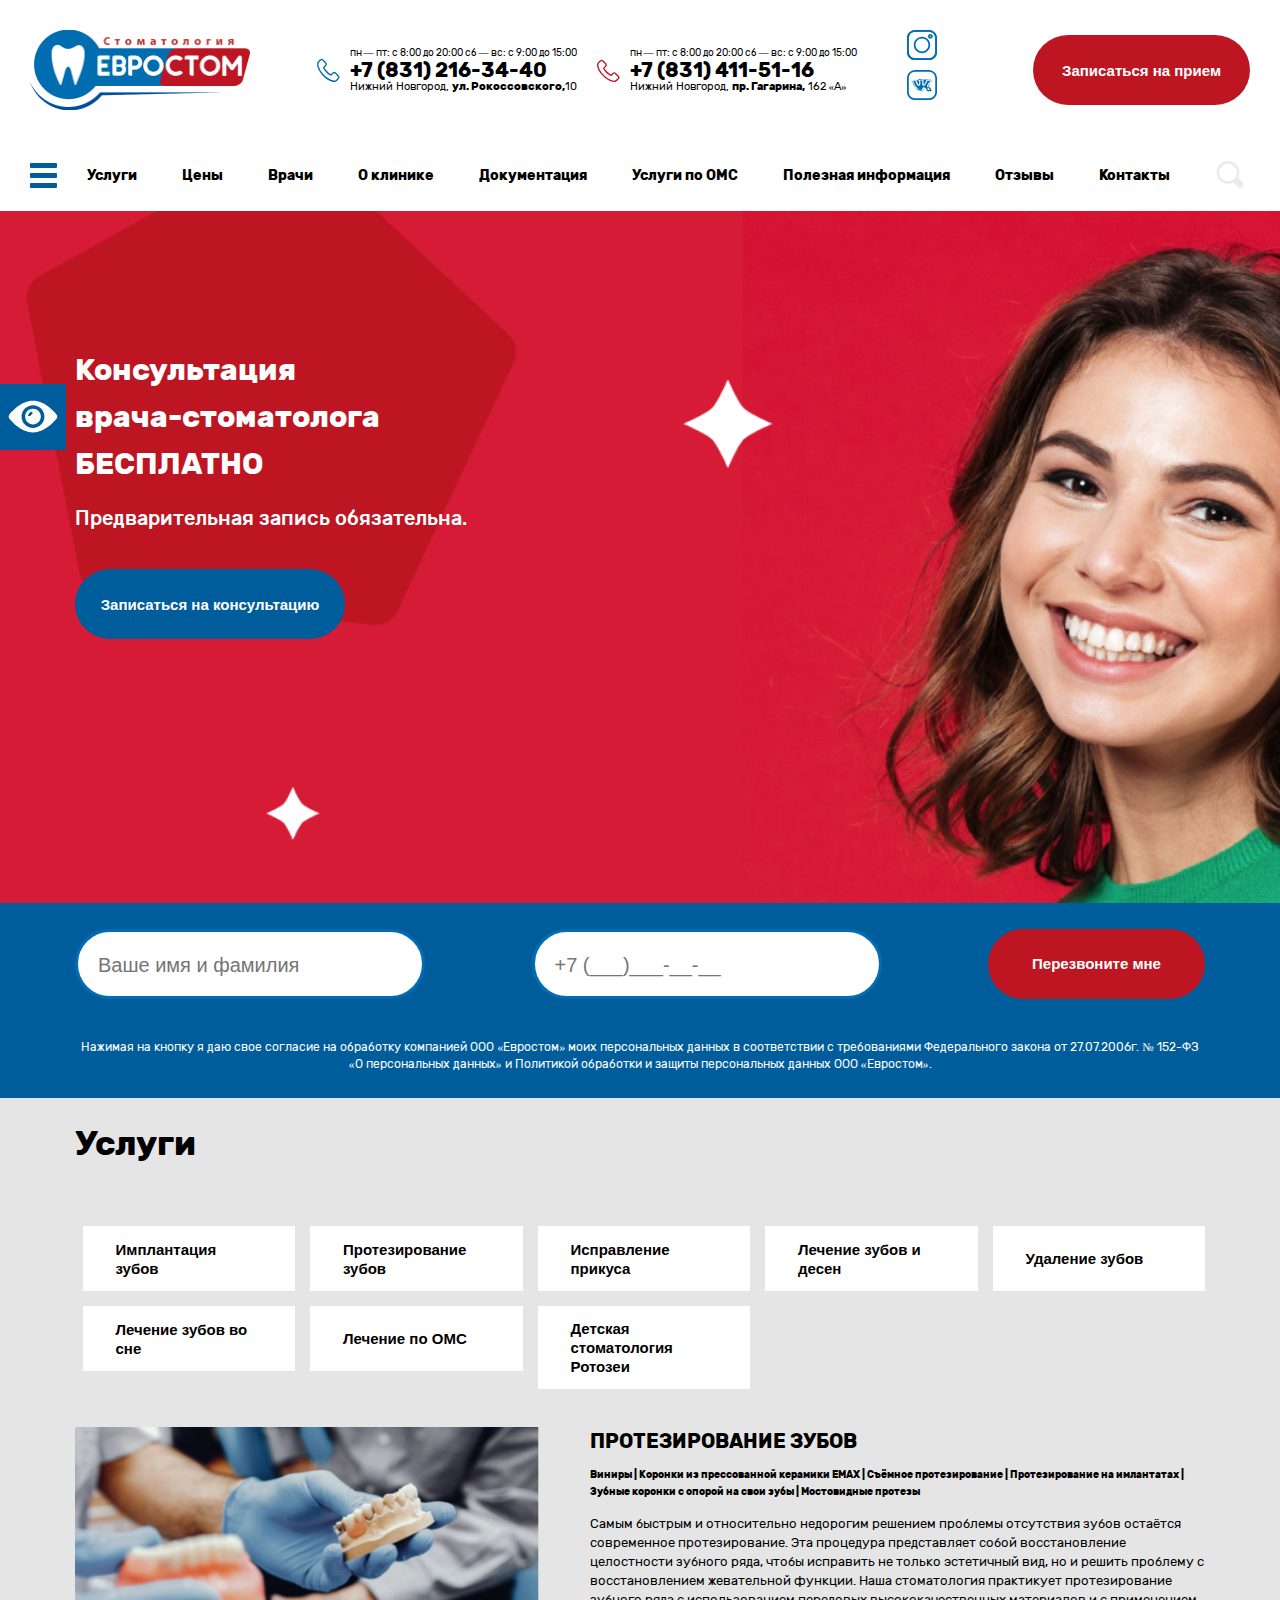
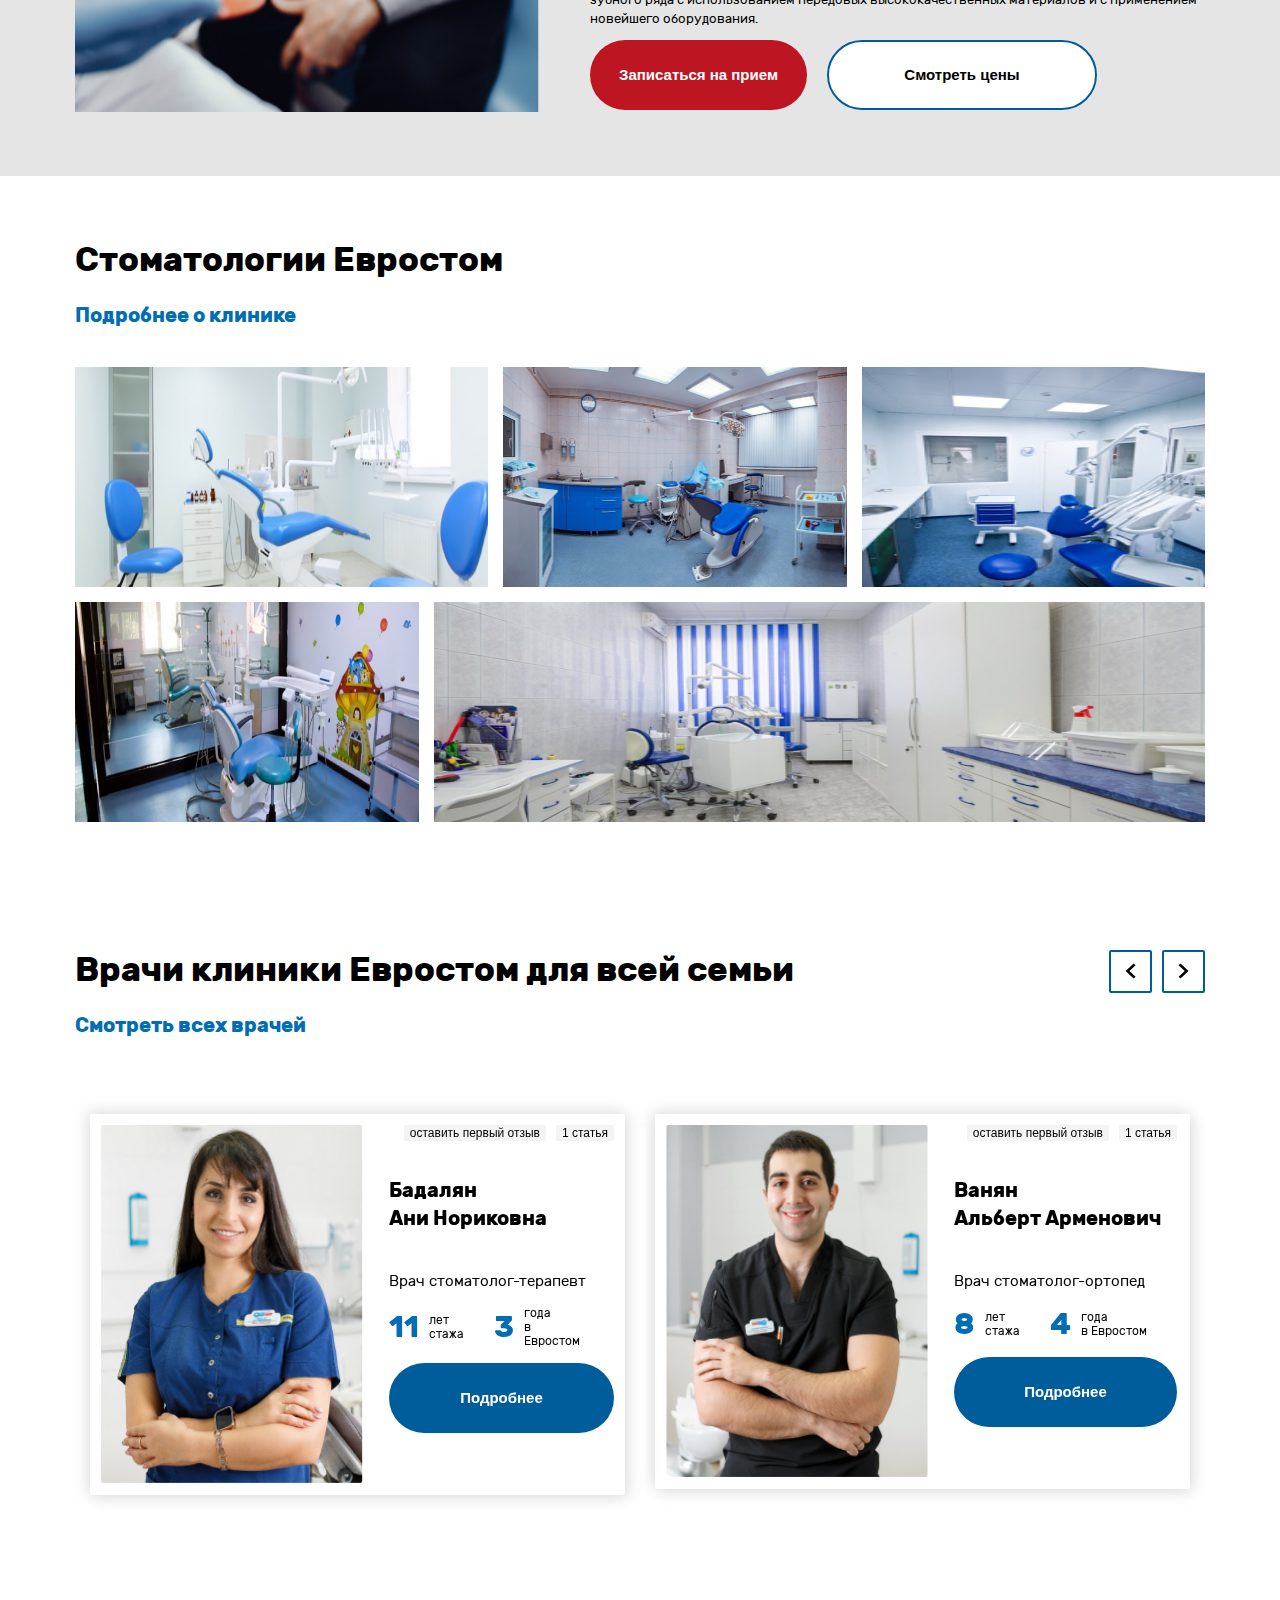
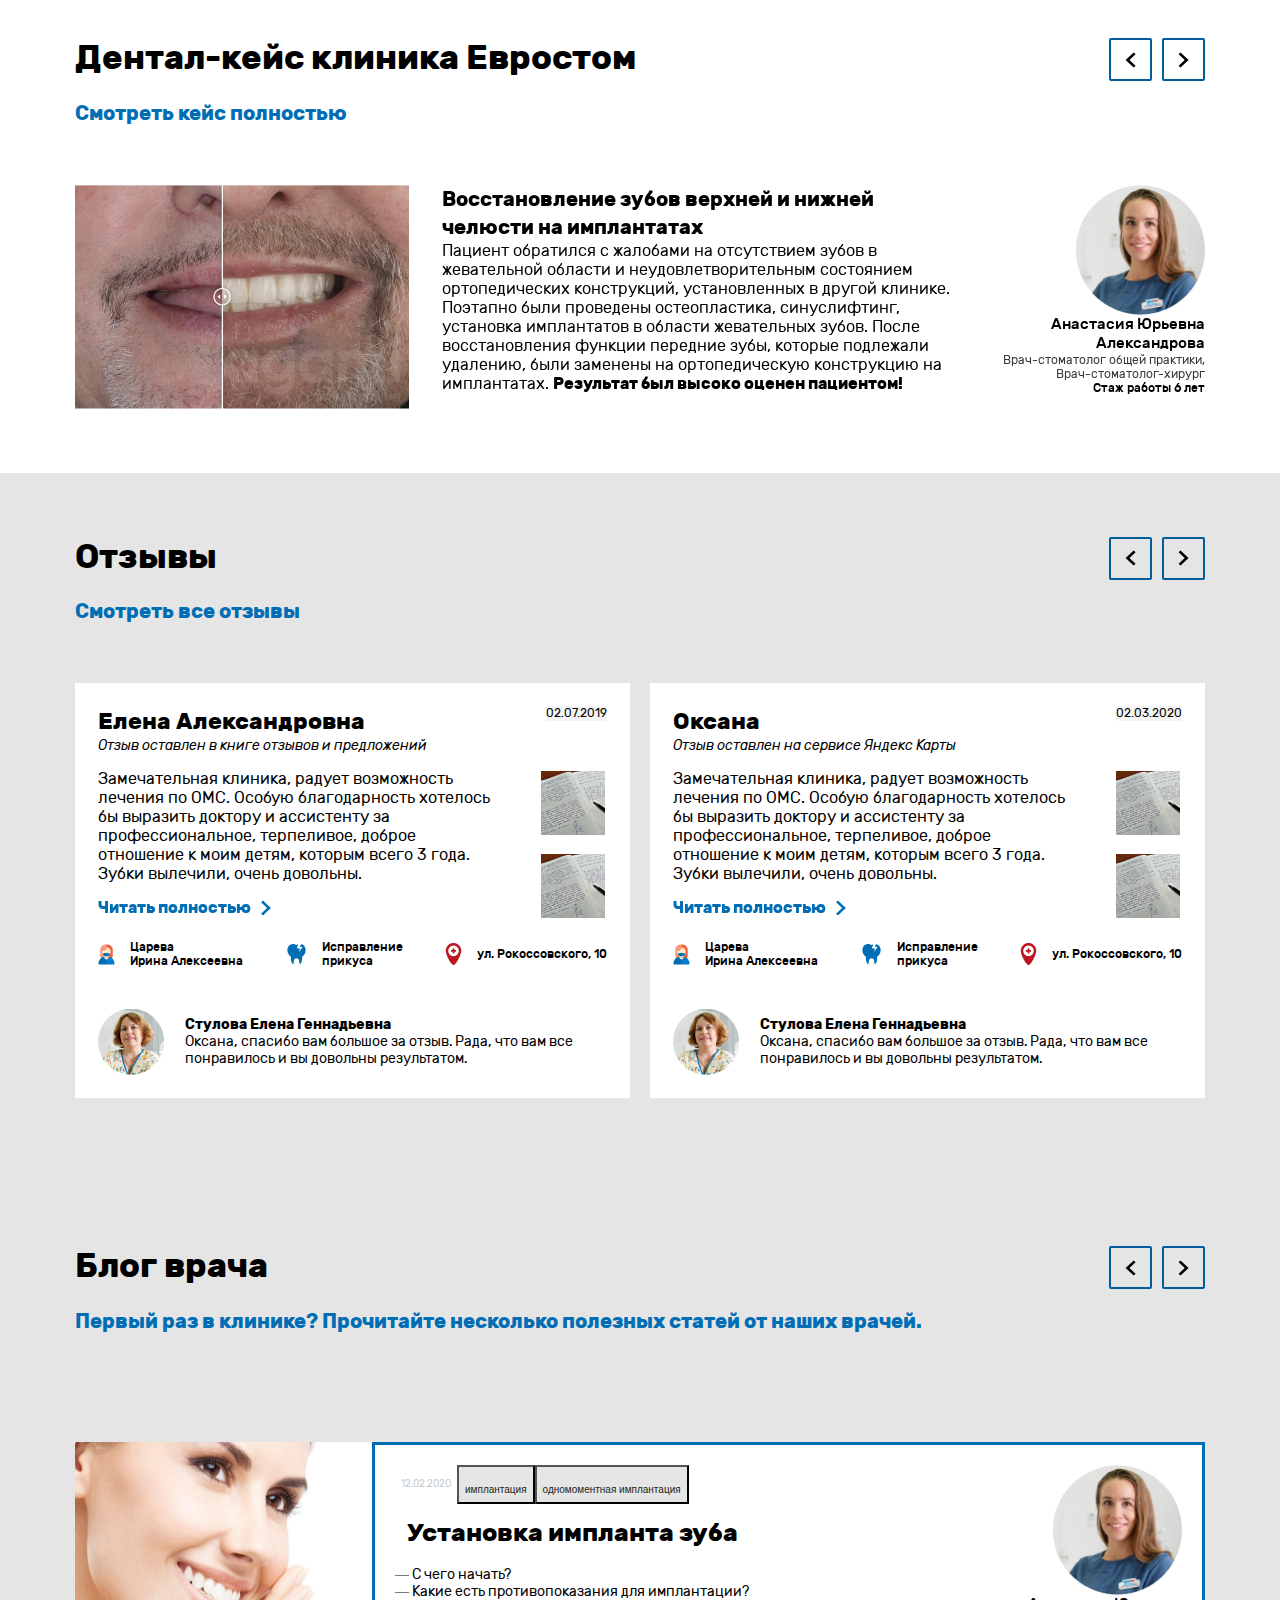
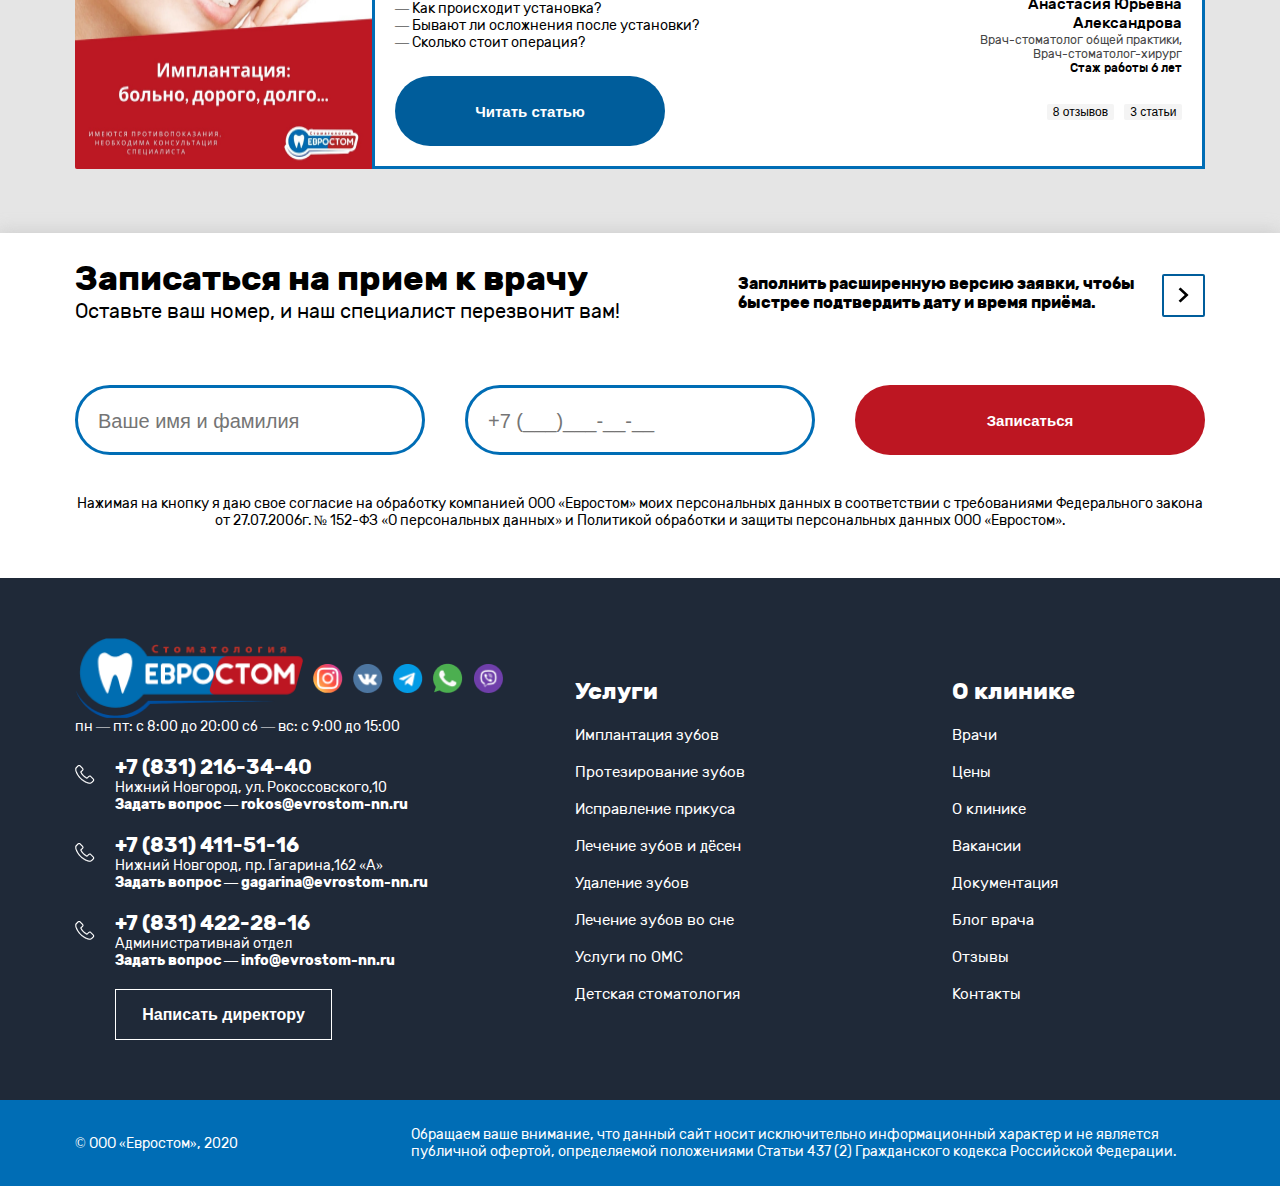
==== index.html @ 458defde "third commit" ====
<!DOCTYPE html>
<html lang="ru">

<head>
    <meta charset="UTF-8">
    <meta name="viewport" content="width=device-width, initial-scale=1.0">
    <link rel="stylesheet" href="./normalize.css">
    <link rel="stylesheet" href="./swiper.min.css">
    <link rel="stylesheet" href="./fonts/rubik.css">
    <link rel="stylesheet" href="./style.css">
    <title>Главная</title>
</head>

<body>
    <header>




        <div class="container container_big">

            <div>
                <div class="menu">
                    <div class="burger-menu">
                        <div class="burger-menu_item"></div>
                        <div class="burger-menu_item"></div>
                        <div class="burger-menu_item"></div>
                    </div>
                    <div class="menu-links">
                        <a href="./services.html">Услуги</a>
                        <a href="./price.html">Цены</a>
                        <a href="./doctors.html">Врачи</a>
                        <a href="./about.html">О клинике</a>
                        <a href="./documentation.html">Документация</a>
                        <a href="">Услуги по ОМС</a>
                        <a href="./advisable.html">Полезная информация</a>
                        <a href="./review.html">Отзывы</a>
                        <a href="./contact.html">Контакты</a>
                    </div>
                    <button class="menu-search">
                        <svg xmlns="http://www.w3.org/2000/svg" width="28" height="27" viewBox="0 0 28 27" fill="none">
                            <path
                                d="M26.5406 21.2768L22.0967 16.8329C22.9047 15.217 23.4433 13.3317 23.4433 11.4464C23.4433 5.11721 18.3261 0 11.9969 0C5.66774 0 0.550537 5.11721 0.550537 11.4464C0.550537 17.7756 5.66774 22.8928 11.9969 22.8928C13.8822 22.8928 15.7675 22.3541 17.3835 21.5461L21.8273 25.99C23.174 27.3367 25.1939 27.3367 26.5406 25.99C27.7525 24.6434 27.7525 22.6234 26.5406 21.2768ZM11.9969 20.1995C7.14904 20.1995 3.2438 16.2943 3.2438 11.4464C3.2438 6.5985 7.14904 2.69327 11.9969 2.69327C16.8448 2.69327 20.75 6.5985 20.75 11.4464C20.75 16.2943 16.8448 20.1995 11.9969 20.1995Z"
                                fill="#EBEBEB" />
                        </svg>
                    </button>
                </div>

                <div class="burger-close"></div>

            </div>


            <div class="header">
                <div class="header-logo">
                    <a href="./index.html">
                        <img src="./img/logo.png" alt="">
                    </a>
                </div>
                <div class="header-contact">
                    <img src="./img/phone-icon.svg" alt="">
                    <div class="header-contact__wrap">
                        <p>пн — пт: с 8:00 до 20:00 сб — вс: с 9:00 до 15:00</p>
                        <a href="tel:+78312163440" class="header-contact__wrap_phone">+7 (831) 216-34-40</a>
                        <a href="" class="header-contact__wrap_link">Нижний Новгород, <strong>ул.
                                Рокоссовского,</strong>10</a>
                    </div>
                </div>
                <div class="header-contact">
                    <img src="./img/phone-icon-2.svg" alt="">
                    <div class="header-contact__wrap">
                        <p>пн — пт: с 8:00 до 20:00 сб — вс: с 9:00 до 15:00</p>
                        <a href="tel:+78314115116" class="header-contact__wrap_phone">+7 (831) 411-51-16</a>
                        <a href="" class="header-contact__wrap_link">Нижний Новгород, <strong>пр. Гагарина,</strong> 162
                            «А»</a>
                    </div>
                </div>
                <div class="header-icon">
                    <img src="./img/insta-icon.svg" alt="">
                    <img src="./img/vk-icon.svg" alt="">
                </div>
                <button class="header-button but-red">Записаться на прием</button>
            </div>

            <div class="mobile-alignment">
                <div class="mobile-phone"></div>
                <div class="mobile-close"></div>
            </div>

        </div>


    </header>

    <section class="burger-section">
        <div class="container container_big">
            <div class="menu">
                <div class="burger-menu">
                    <div class="burger-menu_item"></div>
                    <div class="burger-menu_item"></div>
                    <div class="burger-menu_item"></div>
                </div>
                <div class="menu-links">
                    <a href="./services.html">Услуги</a>
                    <a href="./price.html">Цены</a>
                    <a href="./doctors.html">Врачи</a>
                    <a href="./about.html">О клинике</a>
                    <a href="./documentation.html">Документация</a>
                    <a href="">Услуги по ОМС</a>
                    <a href="./advisable.html">Полезная информация</a>
                    <a href="./review.html">Отзывы</a>
                    <a href="./contact.html">Контакты</a>
                </div>
                <button class="menu-search">
                    <svg xmlns="http://www.w3.org/2000/svg" width="28" height="27" viewBox="0 0 28 27" fill="none">
                        <path
                            d="M26.5406 21.2768L22.0967 16.8329C22.9047 15.217 23.4433 13.3317 23.4433 11.4464C23.4433 5.11721 18.3261 0 11.9969 0C5.66774 0 0.550537 5.11721 0.550537 11.4464C0.550537 17.7756 5.66774 22.8928 11.9969 22.8928C13.8822 22.8928 15.7675 22.3541 17.3835 21.5461L21.8273 25.99C23.174 27.3367 25.1939 27.3367 26.5406 25.99C27.7525 24.6434 27.7525 22.6234 26.5406 21.2768ZM11.9969 20.1995C7.14904 20.1995 3.2438 16.2943 3.2438 11.4464C3.2438 6.5985 7.14904 2.69327 11.9969 2.69327C16.8448 2.69327 20.75 6.5985 20.75 11.4464C20.75 16.2943 16.8448 20.1995 11.9969 20.1995Z"
                            fill="#EBEBEB" />
                    </svg>
                </button>
            </div>
        </div>
    </section>

    <div class="eye">
        <svg width="50" height="50" viewBox="0 0 50 50" fill="none" xmlns="http://www.w3.org/2000/svg">
            <g clip-path="url(#clip0)">
                <path
                    d="M24.9999 16.7207C20.6492 16.7207 17.1143 20.2557 17.1143 24.6064C17.1143 28.9571 20.6492 32.4921 24.9999 32.4921C29.3507 32.4921 32.8856 28.9571 32.8856 24.6064C32.8856 20.2557 29.3507 16.7207 24.9999 16.7207ZM24.4017 22.2679C23.4228 22.2679 22.607 23.0836 22.607 24.0626H19.9966C20.051 21.6153 22.0088 19.6574 24.4017 19.6574V22.2679Z"
                    fill="white" />
                <path
                    d="M48.929 22.9753C46.2642 19.6579 36.7469 8.83545 25 8.83545C13.2531 8.83545 3.73585 19.6579 1.07103 22.9753C0.309656 23.8998 0.309656 25.2594 1.07103 26.2383C3.73585 29.5558 13.2531 40.3782 25 40.3782C36.7469 40.3782 46.2642 29.5558 48.929 26.2383C49.6903 25.3138 49.6903 23.9542 48.929 22.9753ZM25 36.0275C18.6915 36.0275 13.5794 30.9154 13.5794 24.6068C13.5794 18.2983 18.6915 13.1862 25 13.1862C31.3085 13.1862 36.4206 18.2983 36.4206 24.6068C36.4206 30.9154 31.3085 36.0275 25 36.0275Z"
                    fill="white" />
            </g>
            <defs>
                <clipPath id="clip0">
                    <rect width="49" height="49" fill="white" transform="translate(0.5 0.106445)" />
                </clipPath>
            </defs>
        </svg>
    </div>
    <section class="banner">
        <div class="container">
            <div class="banner-wrap">
                <div class="banner-text">
                    <h1>Консультация <br>врача-стоматолога <br>БЕСПЛАТНО</h1>
                    <h2>Предварительная запись обязательна.</h2>
                    <button class="but-blue">Записаться на консультацию</button>
                </div>
            </div>
        </div>
    </section>

    <section class="banner-form">
        <div class="container">
            <div class="banner-form__wrap">
                <form class="form">
                    <input type="text" placeholder="Ваше имя и фамилия">
                    <input type="text" placeholder="+7 (___)___-__-__">
                    <button class="but-red">Перезвоните мне</button>
                </form>
                <a href="">Нажимая на кнопку я даю свое согласие на обработку компанией ООО
                    «Евростом» моих персональных данных в соответствии с
                    требованиями Федерального закона от 27.07.2006г. № 152-ФЗ «О персональных данных» и Политикой
                    обработки и защиты
                    персональных данных ООО «Евростом».</a>
            </div>
        </div>
    </section>

    <section class="services">
        <div class="container">
            <div class="title title-center">
                <h2>Услуги</h2>
            </div>
            <div class="services-wrap">
                <button class="services-wrap__button"><a href="./implant.html"> Имплантация зубов</a></button>
                <button class="services-wrap__button"><a href=""> Протезирование зубов</a></button>
                <div class="mobile-prosthesis">
                    <div class="title">Протезирование зубов</div>
                    <p>Виниры | Коронки из прессованной керамики EMAX | Съёмное протезирование | Протезирование на
                        имлантатах | Зубные коронки
                        с опорой на свои зубы | Мостовидные протезы</p>
                    <span>Самым быстрым и относительно недорогим решением проблемы отсутствия зубов остаётся современное
                        протезирование. Эта
                        процедура представляет собой восстановление целостности зубного ряда, чтобы исправить не только
                        эстетичный вид, но и
                        решить проблему с восстановлением жевательной функции. Наша стоматология практикует
                        протезирование зубного ряда с
                        использованием передовых высококачественных материалов и с применением новейшего
                        оборудования.</span>
                    <div class="but-wrap">
                        <button class="but-red">Записаться на прием</button>
                        <button class="but-trans">Смотреть цены</button>
                    </div>
                </div>
                <button class="services-wrap__button"><a href=""> Исправление прикуса</a></button>
                <button class="services-wrap__button"><a href=""> Лечение зубов и десен</a></button>
                <button class="services-wrap__button"><a href=""> Удаление зубов</a></button>
                <button class="services-wrap__button"><a href=""> Лечение зубов во сне</a></button>
                <button class="services-wrap__button"><a href=""> Лечение по ОМС</a></button>
                <button class="services-wrap__button"><a href=""> Детская стоматология Ротозеи</a></button>
            </div>
            <div class="services-item service-item_none">
                <img src="./img/ser-1.png" alt="">
                <div class="services-item__text">
                    <div class="title">Протезирование зубов</div>
                    <p>Виниры | Коронки из прессованной керамики EMAX | Съёмное протезирование | Протезирование на
                        имлантатах | Зубные коронки
                        с опорой на свои зубы | Мостовидные протезы</p>
                    <span>Самым быстрым и относительно недорогим решением проблемы отсутствия зубов остаётся современное
                        протезирование. Эта
                        процедура представляет собой восстановление целостности зубного ряда, чтобы исправить не только
                        эстетичный вид, но и
                        решить проблему с восстановлением жевательной функции. Наша стоматология практикует
                        протезирование зубного ряда с
                        использованием передовых высококачественных материалов и с применением новейшего
                        оборудования.</span>
                    <div class="but-wrap">
                        <button class="but-red">Записаться на прием</button>
                        <button class="but-trans">Смотреть цены</button>
                    </div>
                </div>
            </div>
        </div>
    </section>

    <section class="evrostom">
        <div class="container">
            <div class="title">
                <h2>Стоматологии Евростом</h2>
                <a href="">Подробнее о клинике</a>
            </div>
            <div class="evrostom-wrap">
                <div class="evrostom-row">
                    <div class="evrostom-item evrostom-item_big ">
                        <img src="./img/e-1.png" alt="">
                        <div class="evrostom-item__text">
                            Специалисты регулярно проходят курсы повышения квалификации и разбирают сложные случаи в
                            разделе Блог.
                        </div>
                        <div class="shadow"></div>
                    </div>
                    <div class="evrostom-item">
                        <img src="./img/e-2.png" alt="">
                        <div class="evrostom-item__text">
                            Индивидуальный подход к каждому пациенту. Оставьте заявку, мы вам перезвоним.
                        </div>
                        <div class="shadow"></div>
                    </div>
                    <div class="evrostom-item">
                        <img src="./img/e-3.png" alt="">
                        <div class="evrostom-item__text">
                            Принимаем как по ОМС, так и по ДМС
                        </div>
                        <div class="shadow"></div>
                    </div>
                </div>
                <div class="evrostom-row">
                    <div class="evrostom-item">
                        <img src="./img/e-4.png" alt="">
                        <div class="evrostom-item__text">
                            Полный спектр стоматологических услуг.
                        </div>
                        <div class="shadow"></div>
                    </div>
                    <div class="evrostom-item evrostom-item_big">
                        <img src="./img/e-5.png" alt="">
                        <div class="evrostom-item__text">
                            В клиниках используем только самое современное оборудование и одноразовые расходные
                            материалы. Материалы
                            заказываем в
                            Германии.
                        </div>
                        <div class="shadow"></div>
                    </div>
                </div>
            </div>
        </div>
    </section>

    <section class="doctors-slide">
        <div class="container">
            <div class="row">
                <div class="title">
                    <h2>Врачи клиники Евростом для всей семьи</h2>
                    <a href="">Смотреть всех врачей</a>
                    <div class="buttons">
                        <div class="slider-button doctors-button_prev">
                            <svg width="11" height="16" viewBox="0 0 11 16" fill="none"
                                xmlns="http://www.w3.org/2000/svg">
                                <path
                                    d="M10.5937 13.7088L4.41033 7.97754L10.5937 2.24631L8.68549 0.477539L0.59375 7.97754L8.68549 15.4775L10.5937 13.7088Z"
                                    fill="black" />
                            </svg>
                        </div>
                        <div class="slider-button doctors-button_next">
                            <svg width="11" height="16" viewBox="0 0 11 16" fill="none"
                                xmlns="http://www.w3.org/2000/svg">
                                <path
                                    d="M0.593749 2.24631L6.77717 7.97754L0.59375 13.7088L2.50201 15.4775L10.5937 7.97754L2.50201 0.477539L0.593749 2.24631Z"
                                    fill="black" />
                            </svg>
                        </div>
                    </div>
                </div>
            </div>
            <div class="swiper-container doctors-container">
                <div class="swiper-wrapper doctors-wrap">
                    <div class="swiper-slide doctors-item">
                        <img src="./img/d-1.png" alt="">
                        <div class="doctors-item__text">
                            <div class="title"> Бадалян <br> Ани Нориковна </div>
                            <p>Врач стоматолог-терапевт</p>
                            <div class="row">
                                <div class="year">
                                    <div class="num">11</div>
                                    <div class="text">лет<br> стажа</div>
                                </div>
                                <div class="year">
                                    <div class="num">3</div>
                                    <div class="text">года <br>в Евростом</div>
                                </div>
                            </div>
                            <button class="but-blue">Подробнее</button>
                            <div class="button-row">
                                <button class="rev">оставить первый отзыв</button>
                                <button class="art">1 статья</button>
                            </div>
                        </div>
                    </div>
                    <div class="swiper-slide doctors-item second-doctor">
                        <img src="./img/d-2.png" alt="">
                        <div class="doctors-item__text">
                            <div class="title"> Ванян <br>Альберт Арменович </div>
                            <p>Врач стоматолог-ортопед</p>
                            <div class="row">
                                <div class="year">
                                    <div class="num">8</div>
                                    <div class="text">лет<br> стажа</div>
                                </div>
                                <div class="year">
                                    <div class="num">4</div>
                                    <div class="text">года <br>в Евростом</div>
                                </div>
                            </div>
                            <button class="but-blue">Подробнее</button>
                            <div class="button-row">
                                <button class="rev">оставить первый отзыв</button>
                                <button class="art">1 статья</button>
                            </div>
                        </div>
                    </div>
                </div>
            </div>
        </div>
    </section>

    <section class="case">
        <div class="container">
            <div class="row">
                <div class="title">
                    <h2>Дентал-кейс клиника Евростом</h2>
                    <a href="">Смотреть кейс полностью</a>
                    <div class="buttons">
                        <div class="slider-button case-button_prev">
                            <svg width="11" height="16" viewBox="0 0 11 16" fill="none"
                                xmlns="http://www.w3.org/2000/svg">
                                <path
                                    d="M10.5937 13.7088L4.41033 7.97754L10.5937 2.24631L8.68549 0.477539L0.59375 7.97754L8.68549 15.4775L10.5937 13.7088Z"
                                    fill="black" />
                            </svg>
                        </div>
                        <div class="slider-button case-button_next">
                            <svg width="11" height="16" viewBox="0 0 11 16" fill="none"
                                xmlns="http://www.w3.org/2000/svg">
                                <path
                                    d="M0.593749 2.24631L6.77717 7.97754L0.59375 13.7088L2.50201 15.4775L10.5937 7.97754L2.50201 0.477539L0.593749 2.24631Z"
                                    fill="black" />
                            </svg>
                        </div>
                    </div>
                </div>
            </div>
            <div class="swiper-container case-container">
                <div class="swiper-wrapper case-wrap">
                    <div class="case-item swiper-slide">
                        <div class="case-item_img">
                            <img src="./img/c-1.png" alt="">
                        </div>
                        <div class="case-item_text">
                            <p>Восстановление зубов верхней и нижней челюсти на имплантатах</p>
                            <span>Пациент обратился с жалобами на отсутствием зубов в жевательной области и
                                неудовлетворительным состоянием ортопедических
                                конструкций, установленных в другой клинике. Поэтапно были проведены остеопластика,
                                синуслифтинг, установка имплантатов
                                в области жевательных зубов. После восстановления функции передние зубы, которые
                                подлежали удалению, были заменены на
                                ортопедическую конструкцию на имплантатах. <strong>Результат был высоко оценен
                                    пациентом!</strong></span>
                        </div>
                        <div class="case-item_bio">
                            <img src="./img/1-1.png" alt="">
                            <p>Анастасия Юрьевна <br>Александрова</p>
                            <span>Врач-стоматолог общей практики,<br> Врач-стоматолог-хирург</span>
                            <div class="year">Стаж работы 6 лет</div>
                        </div>
                    </div>
                    <div class="case-item swiper-slide">
                        <div class="case-item_img">
                            <img src="./img/c-1.png" alt="">
                        </div>
                        <div class="case-item_text">
                            <p>Восстановление зубов верхней и нижней челюсти на имплантатах</p>
                            <span>Пациент обратился с жалобами на отсутствием зубов в жевательной области и
                                неудовлетворительным состоянием ортопедических
                                конструкций, установленных в другой клинике. Поэтапно были проведены остеопластика,
                                синуслифтинг, установка имплантатов
                                в области жевательных зубов. После восстановления функции передние зубы, которые
                                подлежали удалению, были заменены на
                                ортопедическую конструкцию на имплантатах. <strong>Результат был высоко оценен
                                    пациентом!</strong></span>
                        </div>
                        <div class="case-item_bio">
                            <img src="./img/1-1.png" alt="">
                            <p>Анастасия Юрьевна <br>Александрова</p>
                            <span>Врач-стоматолог общей практики,<br> Врач-стоматолог-хирург</span>
                            <div class="year">Стаж работы 6 лет</div>
                        </div>
                    </div>
                </div>
            </div>
        </div>
    </section>

    <section class="review">
        <div class="container">
            <div class="title">
                <h2>Отзывы</h2>
                <a href="">Смотреть все отзывы</a>
                <div class="buttons">
                    <div class="slider-button review-button_prev">
                        <svg width="11" height="16" viewBox="0 0 11 16" fill="none" xmlns="http://www.w3.org/2000/svg">
                            <path
                                d="M10.5937 13.7088L4.41033 7.97754L10.5937 2.24631L8.68549 0.477539L0.59375 7.97754L8.68549 15.4775L10.5937 13.7088Z"
                                fill="black" />
                        </svg>
                    </div>
                    <div class="slider-button review-button_next">
                        <svg width="11" height="16" viewBox="0 0 11 16" fill="none" xmlns="http://www.w3.org/2000/svg">
                            <path
                                d="M0.593749 2.24631L6.77717 7.97754L0.59375 13.7088L2.50201 15.4775L10.5937 7.97754L2.50201 0.477539L0.593749 2.24631Z"
                                fill="black" />
                        </svg>
                    </div>
                </div>
            </div>
            <div class="swiper-container review-slider">
                <div class="swiper-wrapper review-wrap">
                    <div class="review-item swiper-slide">
                        <div class="row">
                            <div class="review-item_title">
                                <div class="name">Елена Александровна</div>
                                <p>Отзыв оставлен в книге отзывов и предложений</p>
                            </div>
                            <div class="review-date">02.07.2019</div>
                        </div>
                        <div class="row">
                            <div class="text">
                                <p>Замечательная клиника, радует возможность лечения по ОМС. Особую благодарность
                                    хотелось бы выразить доктору и ассистенту
                                    за профессиональное, терпеливое, доброе отношение к моим детям, которым всего 3
                                    года. Зубки вылечили, очень довольны.</p>
                                <a href="">Читать полностью</a>
                            </div>
                            <div class="review-img">
                                <img src="./img/r-1.png" alt="">
                                <img src="./img/r-1.png" alt="">
                            </div>
                        </div>
                        <div class="row">
                            <div class="review-item__icon">
                                <img src="./img/girl.png" alt="">
                                <p>Царева <br>Ирина Алексеевна</p>
                            </div>
                            <div class="review-item__icon">
                                <img src="./img/tooth.png" alt="">
                                <p>Исправление <br>прикуса</p>
                            </div>
                            <div class="review-item__icon">
                                <img src="./img/place.png" alt="">
                                <p>ул. Рокоссовского, 10</p>
                            </div>
                        </div>
                        <div class="row">
                            <img src="./img/d-3.png" alt="">
                            <div class="review-item_bio">
                                <p>Стулова Елена Геннадьевна</p>
                                <span>Оксана, спасибо вам большое за отзыв. Рада, что вам все понравилось и вы довольны
                                    результатом.</span>
                            </div>
                        </div>
                    </div>
                    <div class="review-item swiper-slide">
                        <div class="row">
                            <div class="review-item_title">
                                <div class="name">Оксана</div>
                                <p>Отзыв оставлен на сервисе Яндекс Карты</p>
                            </div>
                            <div class="review-date">02.03.2020</div>
                        </div>
                        <div class="row">
                            <div class="text">
                                <p>Замечательная клиника, радует возможность лечения по ОМС. Особую благодарность
                                    хотелось бы выразить доктору и ассистенту
                                    за профессиональное, терпеливое, доброе отношение к моим детям, которым всего 3
                                    года. Зубки вылечили, очень довольны.</p>
                                <a href="">Читать полностью</a>
                            </div>
                            <div class="review-img">
                                <img src="./img/r-1.png" alt="">
                                <img src="./img/r-1.png" alt="">
                            </div>
                        </div>
                        <div class="row">
                            <div class="review-item__icon">
                                <img src="./img/girl.png" alt="">
                                <p>Царева <br>Ирина Алексеевна</p>
                            </div>
                            <div class="review-item__icon">
                                <img src="./img/tooth.png" alt="">
                                <p>Исправление <br>прикуса</p>
                            </div>
                            <div class="review-item__icon">
                                <img src="./img/place.png" alt="">
                                <p>ул. Рокоссовского, 10</p>
                            </div>
                        </div>
                        <div class="row">
                            <img src="./img/d-3.png" alt="">
                            <div class="review-item_bio">
                                <p>Стулова Елена Геннадьевна</p>
                                <span>Оксана, спасибо вам большое за отзыв. Рада, что вам все понравилось и вы довольны
                                    результатом.</span>
                            </div>
                        </div>
                    </div>
                </div>
            </div>
        </div>
    </section>

    <section class="blog">
        <div class="container">
            <div class="title">
                <h2>Блог врача</h2>
                <a href="">Первый раз в клинике? Прочитайте несколько полезных статей от наших врачей.</a>
                <div class="buttons">
                    <div class="slider-button blog-button_prev">
                        <svg width="11" height="16" viewBox="0 0 11 16" fill="none" xmlns="http://www.w3.org/2000/svg">
                            <path
                                d="M10.5937 13.7088L4.41033 7.97754L10.5937 2.24631L8.68549 0.477539L0.59375 7.97754L8.68549 15.4775L10.5937 13.7088Z"
                                fill="black" />
                        </svg>
                    </div>
                    <div class="slider-button blog-button_next">
                        <svg width="11" height="16" viewBox="0 0 11 16" fill="none" xmlns="http://www.w3.org/2000/svg">
                            <path
                                d="M0.593749 2.24631L6.77717 7.97754L0.59375 13.7088L2.50201 15.4775L10.5937 7.97754L2.50201 0.477539L0.593749 2.24631Z"
                                fill="black" />
                        </svg>
                    </div>
                </div>
            </div>
            <div class="swiper-container blog-container">
                <div class="swiper-wrapper">
                    <div class="blog-wrap swiper-slide">
                        <img src="./img/b-1.png" alt="">
                        <div class="blog-item">
                            <div class="blog-item_wrap">
                                <div class="blog-item_buttons">
                                    <button class="date">12.02.2020</button>
                                    <button class="implant">имплантация</button>
                                    <button class="implant">одномоментная имплантация</button>
                                </div>
                                <div class="blog-item_title">Установка импланта зуба</div>
                                <div class="blog-item_p">
                                    <p>— С чего начать?</p>
                                    <p>— Какие есть противопоказания для имплантации?</p>
                                    <p>— Как происходит установка?</p>
                                    <p>— Бывают ли осложнения после установки?</p>
                                    <p>— Сколько стоит операция?</p>
                                </div>
                                <button class="but-blue">Читать статью</button>
                            </div>
                            <div class="blog-item_bio">
                                <img src="./img/1-1.png" alt="">
                                <p>Анастасия Юрьевна <br>Александрова</p>
                                <span>Врач-стоматолог общей практики,<br> Врач-стоматолог-хирург</span>
                                <div class="year">Стаж работы 6 лет</div>
                                <div class="button-row button-row_bottom">
                                    <button class="rev">8 отзывов</button>
                                    <button class="art">3 статьи</button>
                                </div>
                            </div>
                        </div>
                    </div>
                    <div class="blog-wrap swiper-slide">
                        <img src="./img/b-1.png" alt="">
                        <div class="blog-item">
                            <div class="blog-item_wrap">
                                <div class="blog-item_buttons">
                                    <button class="date">12.02.2020</button>
                                    <button class="implant">имплантация</button>
                                    <button class="implant">одномоментная имплантация</button>
                                </div>
                                <div class="blog-item_title">Установка импланта зуба</div>
                                <div class="blog-item_p">
                                    <p>— С чего начать?</p>
                                    <p>— Какие есть противопоказания для имплантации?</p>
                                    <p>— Как происходит установка?</p>
                                    <p>— Бывают ли осложнения после установки?</p>
                                    <p>— Сколько стоит операция?</p>
                                </div>
                                <button class="but-blue">Читать статью</button>
                            </div>
                            <div class="blog-item_bio">
                                <img src="./img/1-1.png" alt="">
                                <p>Анастасия Юрьевна <br>Александрова</p>
                                <span>Врач-стоматолог общей практики,<br> Врач-стоматолог-хирург</span>
                                <div class="year">Стаж работы 6 лет</div>
                                <div class="button-row  button-row_bottom">
                                    <button class="rev">8 отзывов</button>
                                    <button class="art">3 статьи</button>
                                </div>
                            </div>
                        </div>
                    </div>
                </div>
            </div>
        </div>
    </section>

    <section class="signup">
        <div class="container">
            <div class="row">
                <div class="title">
                    <h2>Записаться на прием к врачу</h2>
                    <a href="">Оставьте ваш номер, и наш специалист перезвонит вам!</a>
                    <div class="buttons">
                        <p class="signup-text">Заполнить расширенную версию заявки, чтобы быстрее подтвердить дату и
                            время приёма.</p>
                        <div class="slider-button slider-button_next">
                            <svg width="11" height="16" viewBox="0 0 11 16" fill="none"
                                xmlns="http://www.w3.org/2000/svg">
                                <path
                                    d="M0.593749 2.24631L6.77717 7.97754L0.59375 13.7088L2.50201 15.4775L10.5937 7.97754L2.50201 0.477539L0.593749 2.24631Z"
                                    fill="black" />
                            </svg>
                        </div>
                    </div>
                </div>
            </div>
            <div class="signup-form__wrap">
                <form class="form">
                    <input type="text" placeholder="Ваше имя и фамилия">
                    <input type="text" placeholder="+7 (___)___-__-__">
                    <button class="but-red">Записаться</button>
                </form>
                <a href="">Нажимая на кнопку я даю свое согласие на обработку компанией ООО «Евростом» моих персональных
                    данных в
                    соответствии с
                    требованиями Федерального закона от 27.07.2006г. № 152-ФЗ «О персональных данных» и Политикой
                    обработки и защиты
                    персональных данных ООО «Евростом».</a>
            </div>
        </div>
    </section>

    <footer class="footer">
        <div class="container">
            <div class="row">
                <div class="footer-wrap">
                    <div class="footer-item">
                        <div class="row row-invert">
                            <div class="footer-item_logomobile"><img src="./img/logo-2.png" alt=""
                                    class="footer-item_logo"></div>
                            <div class="footer-item_icons">
                                <a href=""><img src="./img/insta-2.png" alt=""></a>
                                <a href=""><img src="./img/vk-2.png" alt=""></a>
                                <a href=""><img src="./img/telegram-2.png" alt=""></a>
                                <a href=""><img src="./img/whatsup-2.png" alt=""></a>
                                <a href=""><img src="./img/viber-3.png" alt=""></a>
                            </div>
                        </div>
                        <div class="footer-item_time"> пн — пт: с 8:00 до 20:00 сб — вс: с 9:00 до 15:00 </div>
                        <div class="footer-contact">
                            <img src="./img/phone-white.png" alt="">
                            <div class="footer-contact__wrap">
                                <a href="tel:+78312163440" class="footer-contact__wrap_phone">+7 (831) 216-34-40</a>
                                <a href="" class="footer-contact__wrap_link">Нижний Новгород, ул. Рокоссовского,10</a>
                                <a href="mail:rokos@evrostom-nn.ru" class="footer-contact__wrap_mail">Задать вопрос —
                                    rokos@evrostom-nn.ru</a>
                            </div>
                        </div>
                        <div class="footer-contact">
                            <img src="./img/phone-white.png" alt="">
                            <div class="footer-contact__wrap">
                                <a href="tel:+78314115116" class="footer-contact__wrap_phone">+7 (831) 411-51-16</a>
                                <a href="" class="footer-contact__wrap_link">Нижний Новгород, пр. Гагарина,162 «А»</a>
                                <a href="mail:gagarina@evrostom-nn.ru" class="footer-contact__wrap_mail">Задать вопрос —
                                    gagarina@evrostom-nn.ru</a>
                            </div>
                        </div>
                        <div class="footer-contact">
                            <img src="./img/phone-white.png" alt="">
                            <div class="footer-contact__wrap">
                                <a href="tel:+78314222816" class="footer-contact__wrap_phone">+7 (831) 422-28-16</a>
                                <a href="" class="footer-contact__wrap_link">Административнай отдел</a>
                                <a href="mail:info@evrostom-nn.ru" class="footer-contact__wrap_mail">Задать вопрос —
                                    info@evrostom-nn.ru</a>
                            </div>
                        </div>
                        <button class="footer-button">Написать директору</button>
                    </div>
                </div>
                <div class="footer-wrap">
                    <div class="footer-item_links">
                        <p>Услуги</p>
                        <a href="./implant.html">Имплантация зубов</a>
                        <a href="">Протезирование зубов</a>
                        <a href="">Исправление прикуса</a>
                        <a href="">Лечение зубов и дёсен</a>
                        <a href="">Удаление зубов</a>
                        <a href="">Лечение зубов во сне</a>
                        <a href="">Услуги по ОМС</a>
                        <a href="">Детская стоматология</a>
                    </div>
                    <div class="footer-item_links">
                        <p>О клинике</p>
                        <a href="">Врачи </a>
                        <a href="./price.html">Цены</a>
                        <a href="./about.html">О клинике</a>
                        <a href="./vacancies.html">Вакансии</a>
                        <a href="./documentation.html">Документация</a>
                        <a href="">Блог врача</a>
                        <a href="">Отзывы</a>
                        <a href="./contact.html">Контакты</a>
                    </div>
                </div>
            </div>
        </div>
    </footer>

    <section class="info">
        <div class="container">
            <div class="row">
                <div class="text">© OOO «Евростом», 2020</div>
                <p>Обращаем ваше внимание, что данный сайт носит исключительно информационный характер и не является
                    публичной офертой, определяемой положениями Статьи 437 (2) Гражданского кодекса Российской
                    Федерации.</p>
            </div>
        </div>
    </section>

    <div class="scroll-top">
        <svg width="16" height="11" viewBox="0 0 16 11" fill="none" xmlns="http://www.w3.org/2000/svg">
            <path
                d="M2.16586 10.7643L7.89709 4.58087L13.6283 10.7643L15.3971 8.85602L7.89709 0.764283L0.397095 8.85602L2.16586 10.7643Z"
                fill="black" />
        </svg>
    </div>


    <div class="modal-mobile modal-mobile_phone">
        <div class="modal-mobile_contact_info">
            <p>пн — пт: с 8:00 до 20:00 сб — вс: с 9:00 до 15:00</p>
            <a href="tel:+78314115116">+7 (831) 411-51-16</a><br>
            <a href="" class="header-contact__wrap_link">Нижний Новгород, <strong>пр. Гагарина</strong>, 162 «А»</a>
        </div>
        <div class="modal-mobile_contact_info">
            <p>пн — пт: с 8:00 до 20:00 сб — вс: с 9:00 до 15:00</p>
            <a href="tel:+78312163440">+7 (831) 216-34-40</a><br>
            <a href="" class="header-contact__wrap_link">Нижний Новгород, <strong>ул. Рокоссовского</strong>, 10</a>
        </div>
        <div class="modal-mobile_social_links">
            <ul>
                <li><a href=""><img src="./img/insta_mobile.png" alt=""></a></li>
                <li><a href=""><img src="./img/vk_mobile.png" alt=""></a></li>
                <li><a href=""><img src="./img/telegram_mobile.png" alt=""></a></li>
                <li><a href=""><img src="./img/whatsup_mobile.png" alt=""></a></li>
                <li><a href=""><img src="./img/viber_mobile.png" alt=""></a></li>
            </ul>
        </div>
        <div class="mobile-container_button">
            <button class="but-red">Записаться на прием</button>
        </div>
    </div>

    <div class="modal-menu modal-menu_burger">
        <ul>
            <li><a href="./services.html">Услуги</a></li>
            <li><a href="./price.html">Цены</a></li>
            <li><a href="./doctors.html">Врачи</a></li>
            <li><a href="./about.html">О клинике</a></li>
            <li><a href="./documentation.html">Документация</a></li>
            <li><a href="">Услуги по ОМС</a></li>
            <li><a href="./advisable.html">Полезная информация</a></li>
            <li><a href="">Отзывы</a></li>
            <li><a href="./contact.html">Контакты</a></li>
        </ul>

        <div class="button-contact_area">
            <button class="but-red">Записаться на прием</button>


            <div class="modal-menu_contact_info">
                <a href="tel:+78314115116">+7 (831) 411-51-16</a><br>
                <a href="" class="header-contact__wrap_link">Нижний Новгород, <strong>пр. Гагарина</strong>, 162 «А»</a>
            </div>
            <div class="modal-menu_contact_info">
                <a href="tel:+78312163440">+7 (831) 216-34-40</a><br>
                <a href="" class="header-contact__wrap_link">Нижний Новгород, <strong>ул. Рокоссовского</strong>, 10</a>
            </div>
        </div>
    </div>



    <script src="./swiper.min.js"></script>
    <script src='./script.js'></script>
    <script src='./script-popup.js'></script>
</body>

</html>
---- fonts/rubik.css ----
@font-face {
    font-family: 'Rubik';
    src: local('Rubik Light'), local('Rubik-Light'), url('../fonts/Rubiklight.woff2') format('woff2'), url('../fonts/Rubiklight.woff') format('woff'), url('../fonts/Rubiklight.ttf') format('truetype');
    font-weight: 300;
    font-style: normal;
}
@font-face {
    font-family: 'Rubik';
    src: local('Rubik Light Italic'), local('Rubik-LightItalic'), url('Rubiklightitalic.woff2') format('woff2'), url('Rubiklightitalic.woff') format('woff'), url('Rubiklightitalic.ttf') format('truetype');
    font-weight: 300;
    font-style: italic;
}
@font-face {
    font-family: 'Rubik';
    src: local('Rubik'), local('Rubik-Regular'), url('Rubik.woff2') format('woff2'), url('Rubik.woff') format('woff'), url('Rubik.ttf') format('truetype');
    font-weight: 400;
    font-style: normal;
}
@font-face {
    font-family: 'Rubik';
    src: local('Rubik Italic'), local('Rubik-Italic'), url('Rubikitalic.woff2') format('woff2'), url('Rubikitalic.woff') format('woff'), url('Rubikitalic.ttf') format('truetype');
    font-weight: 400;
    font-style: italic;
}
@font-face {
    font-family: 'Rubik';
    src: local('Rubik Medium'), local('Rubik-Medium'), url('Rubikmedium.woff2') format('woff2'), url('Rubikmedium.woff') format('woff'), url('Rubikmedium.ttf') format('truetype');
    font-weight: 500;
    font-style: normal;
}
@font-face {
    font-family: 'Rubik';
    src: local('Rubik Medium Italic'), local('Rubik-MediumItalic'), url('Rubikmediumitalic.woff2') format('woff2'), url('Rubikmediumitalic.woff') format('woff'), url('Rubikmediumitalic.ttf') format('truetype');
    font-weight: 500;
    font-style: italic;
}
@font-face {
    font-family: 'Rubik';
    src: local('Rubik Bold'), local('Rubik-Bold'), url('Rubikbold.woff2') format('woff2'), url('Rubikbold.woff') format('woff'), url('Rubikbold.ttf') format('truetype');
    font-weight: 700;
    font-style: normal;
}
@font-face {
    font-family: 'Rubik';
    src: local('Rubik Bold Italic'), local('Rubik-BoldItalic'), url('Rubikbolditalic.woff2') format('woff2'), url('Rubikbolditalic.woff') format('woff'), url('Rubikbolditalic.ttf') format('truetype');
    font-weight: 700;
    font-style: italic;
}
@font-face {
    font-family: 'Rubik';
    src: local('Rubik Black'), local('Rubik-Black'), url('Rubikblack.woff2') format('woff2'), url('Rubikblack.woff') format('woff'), url('Rubikblack.ttf') format('truetype');
    font-weight: 900;
    font-style: normal;
}
@font-face {
    font-family: 'Rubik';
    src: local('Rubik Black Italic'), local('Rubik-BlackItalic'), url('Rubikblackitalic.woff2') format('woff2'), url('Rubikblackitalic.woff') format('woff'), url('Rubikblackitalic.ttf') format('truetype');
    font-weight: 900;
    font-style: italic;
}
---- style.css ----
@charset "UTF-8";

@font-face {
  font-family: 'Rubik';
  src: local("Rubik Light"), local("Rubik-Light"), url("Rubiklight.woff2") format("woff2"), url("Rubiklight.woff") format("woff"), url("Rubiklight.ttf") format("truetype");
  font-weight: 300;
  font-style: normal;
}

strong {
  font-weight: bold;
}

body {
  font-size: 10px;
  font-family: 'Rubik';
}

@media (max-width: 1175px) {
  body {
    font-size: 8px;
  }

}

@media (max-width: 767px) {
  body {
    font-size: 6px;
  }
}

/* -= =- */

header .menu {
  display: none;
}

.mobile-map {
  display: none;
}

.implant-wrap .implant-wrap_text h2 {
  display: none;
}

.mobile-prosthesis {
  display: none;
}

.modal-mobile {
  display: none;
}

.mobile-close {
  display: none;
}

.history-grey .history-item .bio {
  display: none
}

.mobile-only-h2 {
  display: none;
}

.mobile-gallery {
  display: none;
}

.modal-menu {
  display: none;
}

.burger-close {
  display: none;
}

.mobile-short_cut {
  display: none;
}

/* -= =- */

.row {
  display: -webkit-box;
  display: -ms-flexbox;
  display: flex;
}

.container {
  max-width: 1160px;
  width: 100%;
  padding-left: 15px;
  padding-right: 15px;
  margin: 0 auto;
}

.container_big {
  max-width: 1440px;
  width: 100%;
  padding-left: 30px;
  padding-right: 30px;
  margin: 0 auto;
}

.container_small {
  max-width: 1060px;
  width: 100%;
  padding-left: 15px;
  padding-right: 15px;
  margin: 0 auto;
}

.header {
  display: -webkit-box;
  display: -ms-flexbox;
  display: flex;
  -webkit-box-align: center;
  -ms-flex-align: center;
  align-items: center;
  margin-top: 30px;
  margin-bottom: 30px;
}

.header-logo {
  margin-right: auto;
}

.header-logo img {
  max-width: 220px;
  width: 100%;
}

@media (max-width: 1024px) {
  .header-logo {
    max-width: 134px;
  }
}

.header-contact {
  display: -webkit-box;
  display: -ms-flexbox;
  display: flex;
  -webkit-box-align: center;
  -ms-flex-align: center;
  align-items: center;
  margin-right: 20px;
  position: relative;
}

.header-contact:last-child {
  margin-right: 0;
}

.header-contact img {
  margin-right: 10px;
}

@media (max-width: 1024px) {
  .header-contact img {
    position: absolute;
    width: 10px;
    top: 50%;
    left: 0;
    -webkit-transform: translateY(-50%);
    transform: translateY(-50%);
  }
}

.header-contact__wrap {
  display: -webkit-box;
  display: -ms-flexbox;
  display: flex;
  -webkit-box-orient: vertical;
  -webkit-box-direction: normal;
  -ms-flex-direction: column;
  flex-direction: column;
}

.header-contact__wrap p {
  font-family: 'Rubik';
  font-style: normal;
  font-weight: normal;
  font-size: 1em;
  line-height: 14px;
  color: #000000;
}

.header-contact__wrap_link {
  text-decoration: none;
  cursor: pointer;
  font-family: 'Rubik';
  font-style: normal;
  font-weight: normal;
  font-size: 1.1em;
  line-height: 14px;
  color: #000000;
}

.header-contact__wrap_link:hover {
  text-decoration: underline;
}

.header-contact__wrap_phone {
  font-family: Rubik;
  font-style: normal;
  font-weight: bold;
  font-size: 2em;
  text-decoration: none;
  color: #000000;
}

@media (max-width: 1024px) {
  .header-contact__wrap_phone {
    margin-left: 10px;
  }
}

.header-icon {
  display: -webkit-box;
  display: -ms-flexbox;
  display: flex;
  -webkit-box-orient: vertical;
  -webkit-box-direction: normal;
  -ms-flex-direction: column;
  flex-direction: column;
  -webkit-box-align: center;
  -ms-flex-align: center;
  align-items: center;
  margin-right: 30px;
  margin-left: 30px;
}

@media (max-width: 1024px) {
  .header-icon {
    display: none;
  }
}

.header-icon img {
  width: 30px;
  height: 30px;
  margin-bottom: 10px;
}

.header-button {
  margin-left: auto;
}

.header-button:hover {
  -webkit-box-shadow: -3px -3px 8px rgba(189, 22, 34, 0.3), 3px 3px 8px rgba(189, 22, 34, 0.3);
  box-shadow: -3px -3px 8px rgba(189, 22, 34, 0.3), 3px 3px 8px rgba(189, 22, 34, 0.3);
}

.menu {
  display: -webkit-box;
  display: -ms-flexbox;
  display: flex;
  -webkit-box-align: center;
  -ms-flex-align: center;
  align-items: center;
  padding-top: 20px;
  padding-bottom: 20px;
}

.menu-links {
  display: -webkit-box;
  display: -ms-flexbox;
  display: flex;
  -webkit-box-pack: justify;
  -ms-flex-pack: justify;
  justify-content: space-between;
  -webkit-box-align: center;
  -ms-flex-align: center;
  align-items: center;
  width: 100%;
}

.menu-links a {
  font-style: normal;
  font-weight: bold;
  font-size: 1.4em;
  line-height: 17px;
  color: #000000;
  text-decoration: none;
  position: relative;
}

@media (max-width: 1024px) {
  .menu-links a {
    font-size: 1.2em;
  }
}

.menu-links a::after {
  content: '';
  width: 0;
  position: absolute;
  height: 3px;
  background: #006DB5;
  border-radius: 1px;
  left: 50%;
  bottom: -3px;
  -webkit-transition: all .3s ease-in-out;
  transition: all .3s ease-in-out;
}

.menu-links a:hover:after,
.menu-links a:focus:after {
  width: 100%;
  left: 0;
}

.menu-links a:active {
  color: #BD1622;
}

.menu-search {
  background-color: transparent;
  border: none;
  margin-left: 40px;
  cursor: pointer;
}

.menu-search path {
  -webkit-transition: all .3s ease-in-out;
  transition: all .3s ease-in-out;
}

.menu-search:hover path {
  fill: #005D9B;
}

.menu .burger-menu {
  display: -webkit-box;
  display: -ms-flexbox;
  display: flex;
  -webkit-box-orient: vertical;
  -webkit-box-direction: normal;
  -ms-flex-direction: column;
  flex-direction: column;
  width: 30px;
  margin-right: 30px;
  cursor: pointer;
}



.menu .burger-menu_item {
  background-color: #005D9B;
  border-radius: 1px;
  height: 5px;
  margin-bottom: 5px;
}

.menu .burger-menu_item:last-child {
  margin-bottom: 0;
}

.eye {
  width: 66px;
  height: 66px;
  background-color: #005D9B;
  display: -webkit-box;
  display: -ms-flexbox;
  display: flex;
  -webkit-box-align: center;
  -ms-flex-align: center;
  align-items: center;
  -webkit-box-pack: center;
  -ms-flex-pack: center;
  justify-content: center;
  position: fixed;
  cursor: pointer;
  bottom: 50%;
}

.eye:hover {
  background-color: #ffffff;
}

.eye:hover path {
  fill: #005D9B;
}

.banner {
  background-image: url(./img/banner-girl-1.png);
  background-repeat: no-repeat;
  background-size: cover;
  padding-bottom: 10%;
}

.banner_2 {
  background-image: url(./img/about/banner_png.png);
  background-repeat: no-repeat;
  background-size: cover;
  padding-bottom: 10%;
}

.banner_3 {
  background-image: url(./img/banner_3.png);
  background-repeat: no-repeat;
  background-size: cover;
  padding-bottom: 10%;
  background-position-x: 60%;
}

.banner_4 {
  background-image: url(./img/rotoz/bg.png);
  background-repeat: no-repeat;
  background-size: cover;
  padding-bottom: 10%;
  position: relative;
}

.banner_4:after {
  position: absolute;
  content: '';
  right: 10%;
  top: 0;
  background-image: url(./img/rotoz/1-4.png);
  background-repeat: no-repeat;
  width: 179px;
  height: 200px;
}

.banner_4 .banner-wrap {
  position: relative;
}

.banner_4 .banner-wrap .banner-img {
  position: absolute;
  top: 20%;
  right: 0;
}

.banner_4 .banner-text {
  max-width: 623px;
  width: 100%;
  position: relative;
}

.banner_4 .banner-text:before {
  position: absolute;
  content: '';
  right: 20%;
  top: 100%;
  background-image: url(./img/rotoz/1-3.png);
  background-repeat: no-repeat;
  width: 179px;
  height: 179px;
}

.banner_4 .banner-text h1,
.banner_4 .banner-text h2 {
  color: #000000;
}

.banner_4 .banner-text h1 {
  position: relative;
}

.banner_4 .banner-text h1:before {
  position: absolute;
  content: '';
  background-image: url(./img/rotoz/logo.png);
  right: 30%;
  top: 50%;
  -webkit-transform: translate(50%, -50%);
  transform: translate(50%, -50%);
  background-repeat: no-repeat;
  width: 195px;
  height: 55px;
}

.banner_4 .but-red {
  background: #EE5A48;
}

.banner-wrap {
  min-height: 564px;
  display: -webkit-box;
  display: -ms-flexbox;
  display: flex;
  -webkit-box-orient: vertical;
  -webkit-box-direction: normal;
  -ms-flex-direction: column;
  flex-direction: column;
  -webkit-box-pack: center;
  -ms-flex-pack: center;
  justify-content: center;
}

.banner-text h1 {
  font-style: normal;
  font-weight: bold;
  font-size: 3em;
  line-height: 47px;
  color: #ffffff;
  margin-bottom: 20px;
}

.banner-text h2 {
  color: #ffffff;
  font-style: normal;
  font-weight: 500;
  font-size: 2em;
  line-height: 21px;
  margin-bottom: 40px;
}

.banner-text li {
  font-style: normal;
  font-weight: 500;
  font-size: 2em;
  line-height: 20px;
  color: #FFFFFF;
  margin-bottom: 20px;
}

.banner-text .but-red {
  max-width: 350px;
  width: 100%;
}

.banner-form {
  background-color: #005D9B;
  padding-top: 2%;
  padding-bottom: 2%;
}

.banner-form__wrap .form {
  display: -webkit-box;
  display: -ms-flexbox;
  display: flex;
  margin-bottom: 40px;
}

.banner-form__wrap .form input {
  border: 3px solid #006DB5;
  max-width: 350px;
  width: 100%;
  border-radius: 50px;
  margin-right: auto;
  padding-top: 10px;
  padding-left: 20px;
}

.banner-form__wrap .form input::-webkit-input-placeholder {
  font-style: normal;
  font-weight: normal;
  font-size: 2em;
  line-height: 24px;
}

.banner-form__wrap .form input:-ms-input-placeholder {
  font-style: normal;
  font-weight: normal;
  font-size: 2em;
  line-height: 24px;
}

.banner-form__wrap .form input::-ms-input-placeholder {
  font-style: normal;
  font-weight: normal;
  font-size: 2em;
  line-height: 24px;
}

.banner-form__wrap .form input::placeholder {
  font-style: normal;
  font-weight: normal;
  font-size: 2em;
  line-height: 24px;
}

.banner-form__wrap a {
  font-style: normal;
  font-weight: normal;
  font-size: 1.2em;
  line-height: 17px;
  display: block;
  text-align: center;
  text-decoration: none;
  color: #ffffff;
}

.but-blue {
  background-color: #005D9B;
  color: #ffffff;
  border-radius: 50px;
  max-width: 270px;
  width: 100%;
  min-height: 70px;
  height: 100%;
  border: none;
  font-style: normal;
  font-weight: bold;
  font-size: 1.5em;
  line-height: 19px;
  text-decoration: none;
  display: -webkit-box;
  display: -ms-flexbox;
  display: flex;
  -webkit-box-align: center;
  -ms-flex-align: center;
  align-items: center;
  -webkit-box-pack: center;
  -ms-flex-pack: center;
  justify-content: center;
}

.but-blue_rotoz {
  background: #00B9E3;
}

.but-blue:hover {
  -webkit-box-shadow: 0px 4px 4px rgba(255, 255, 255, 0.25);
  box-shadow: 0px 4px 4px rgba(255, 255, 255, 0.25);
}

.but-red {
  background-color: #BD1622;
  color: #ffffff;
  border-radius: 40px;
  max-width: 217px;
  width: 100%;
  min-height: 70px;
  height: 100%;
  border: none;
  font-style: normal;
  font-weight: bold;
  font-size: 1.5em;
  line-height: 19px;
}

@media (max-width: 1175px) {
  .but-red {
    max-width: 160px;
    width: 100%;
    min-height: 40px;
  }
}

.but-red_rotoz {
  background: #EE5A48;
}

.but-red:hover {
  -webkit-box-shadow: -3px -3px 8px rgba(189, 22, 34, 0.3), 3px 3px 8px rgba(189, 22, 34, 0.3);
  box-shadow: -3px -3px 8px rgba(189, 22, 34, 0.3), 3px 3px 8px rgba(189, 22, 34, 0.3);
}

.but-trans {
  background-color: #ffffff;
  color: #000000;
  border-radius: 40px;
  max-width: 270px;
  width: 100%;
  min-height: 70px;
  height: 100%;
  border: 2px solid #005D9B;
  font-style: normal;
  font-weight: bold;
  font-size: 1.5em;
  line-height: 19px;
}

.but-trans:hover {
  background-color: #005D9B;
  color: #ffffff;
}

.title {
  position: relative;
  width: 100%;
  margin-bottom: 40px;
}

.title_links {
  display: -webkit-box;
  display: -ms-flexbox;
  display: flex;
  padding-top: 30px;
  padding-bottom: 50px;
}

.title_links .title_link {
  font-style: normal;
  font-weight: normal;
  font-size: 1.6em;
  line-height: 19px;
  text-decoration: none;
  color: #C5C5C5;
  margin-right: 10px;
  text-decoration: none;
  display: block;
}

.title_links .title_link:last-child {
  color: #000000;
}

.title_line {
  position: relative;
}

.title_line:after {
  content: '';
  background-color: #005D9B;
  width: 100%;
  height: 3px;
  position: absolute;
  bottom: -20px;
}

.title_line:before {
  content: '';
  background-color: #BD1622;
  width: 10%;
  z-index: 1;
  height: 3px;
  position: absolute;
  bottom: -20px;
}

.title h2 {
  font-style: normal;
  font-weight: bold;
  font-size: 3.4em;
  line-height: 40px;
  color: #000000;
}

.title a {
  font-style: normal;
  font-weight: bold;
  font-size: 2em;
  line-height: 24px;
  color: #006DB5;
  text-decoration: none;
  display: block;
  margin-top: 2%;
}

.title p {
  font-style: normal;
  font-weight: normal;
  font-size: 2em;
  line-height: 24px;
  color: #000000;
}

.review {
  padding-top: 5%;
  padding-bottom: 5%;
  background-color: #E5E5E5;
}

.review-container {
  margin-bottom: 40px;
}

.review .but-trans {
  border-radius: 0;
}

.review .but-trans a {
  font-style: normal;
  font-weight: bold;
  font-size: 1.6em;
  text-decoration: none;
  line-height: 19px;
  text-align: center;
  color: #000000;
}

.review .but-trans:hover a {
  color: #ffffff;
}

.review .but-blue {
  max-width: 100%;
  border-radius: 0;
}

.review .but-blue a {
  font-style: normal;
  font-weight: bold;
  font-size: 1.6em;
  line-height: 19px;
  text-align: center;
  text-decoration: none;
  color: #FFFFFF;
  position: relative;
  display: block;
}

.review .but-blue a:before {
  content: '';
  background-image: url(./img/implant/down.png);
  background-repeat: no-repeat;
  width: 15px;
  position: absolute;
  height: 20px;
  right: -6px;
  top: 50%;
  -webkit-transform: translate(100%, -39%);
  transform: translate(100%, -39%);
}

.review .row {
  -webkit-box-pack: justify;
  -ms-flex-pack: justify;
  justify-content: space-between;
}

.review .row:last-child {
  -webkit-box-align: center;
  -ms-flex-align: center;
  align-items: center;
  margin-top: 40px;
}

.review-img {
  display: -webkit-box;
  display: -ms-flexbox;
  display: flex;
  -webkit-box-orient: vertical;
  -webkit-box-direction: normal;
  -ms-flex-direction: column;
  flex-direction: column;
}

.review-img img {
  width: 100%;
  margin-top: 15px;
  cursor: pointer;
  border: 2px solid #ffffff;
}

.review-img img:hover {
  border: 2px solid #005D9B;
}

.review-date {
  font-style: normal;
  font-weight: normal;
  font-size: 1.2em;
  line-height: 14px;
  text-align: center;
  color: #000000;
  background-color: #F4F4F4;
  border-radius: 2px;
  height: 15px;
}

.review .text p {
  max-width: 398px;
  width: 100%;
  font-style: normal;
  font-weight: normal;
  font-size: 1.6em;
  line-height: 19px;
  color: #000000;
  margin-top: 15px;
  margin-bottom: 15px;
}

.review .text a {
  font-style: normal;
  font-weight: bold;
  font-size: 1.6em;
  line-height: 19px;
  color: #006DB5;
  text-decoration: none;
  margin-top: 10px;
  position: relative;
}

.review .text a:hover {
  text-decoration: underline;
}

.review .text a:after {
  content: "";
  background-image: url(./img/arr-1.png);
  width: 10px;
  height: 15px;
  top: 2px;
  right: -20px;
  position: absolute;
}

.review-wrap {
  display: -webkit-box;
  display: -ms-flexbox;
  display: flex;
  -webkit-box-pack: justify;
  -ms-flex-pack: justify;
  justify-content: space-between;
  margin-top: 20px;
  margin-bottom: 20px;
  margin-right: -20px;
}

.review-item {
  padding: 20px;
  background-color: #FFFFFF;
  border: 3px solid #ffffff;
  margin-right: 20px;
}

.review-item_bio {
  margin-left: 20px;
}

.review-item_bio p {
  font-style: normal;
  font-weight: bold;
  font-size: 1.4em;
  line-height: 17px;
  color: #000000;
}

.review-item_bio span {
  font-family: Rubik;
  font-style: normal;
  font-weight: normal;
  font-size: 1.4em;
  line-height: 17px;
  color: #000000;
}

.review-item__icon {
  margin-top: 20px;
  display: -webkit-box;
  display: -ms-flexbox;
  display: flex;
  -webkit-box-align: center;
  -ms-flex-align: center;
  align-items: center;
}

.review-item__icon img {
  margin-right: 15px;
}

.review-item__icon p {
  font-style: normal;
  font-weight: 500;
  font-size: 1.2em;
  line-height: 14px;
  color: #000000;
}

.review-item:hover {
  border: 3px solid #006DB5;
}

.review-item_title .name {
  font-style: normal;
  font-weight: bold;
  font-size: 2.3em;
  line-height: 31px;
  color: #000000;
}

.review-item_title p {
  font-style: italic;
  font-weight: normal;
  font-size: 1.4em;
  line-height: 17px;
  color: #000000;
}

.services {
  background-color: #E5E5E5;
  padding-top: 2%;
  padding-bottom: 5%;
}

.services_blue {
  background-color: #006DB5;
  padding-top: 1%;
  padding-bottom: 1%;
}

.services_rotoz {
  background: #00B9E3;
  padding-top: 1%;
  padding-bottom: 1%;
}

.services-text {
  margin-top: 50px;
}

.services-text span {
  font-style: normal;
  font-weight: normal;
  font-size: 1.6em;
  line-height: 30px;
  color: #000000;
}

.services-wrap {
  margin-top: 20px;
  display: -webkit-box;
  display: -ms-flexbox;
  display: flex;
  -ms-flex-wrap: wrap;
  flex-wrap: wrap;
  padding-top: 2%;
  margin-right: -7.5px;
}

.services-wrap__button {
  -webkit-box-flex: 0;
  -ms-flex: 0 1 calc(20% - 15px);
  flex: 0 1 calc(20% - 15px);
  min-height: 65px;
  height: 100%;
  border: none;
  padding: 0 20px;
  background-color: #ffffff;
  text-align: left;
  margin-bottom: 15px;
  margin-left: 7.5px;
  margin-right: 7.5px;
  border: 3px solid #ffffff;
}

.services-wrap__button a {
  font-style: normal;
  font-weight: bold;
  padding: 10px;
  font-size: 1.5em;
  display: block;
  text-decoration: none;
  line-height: 19px;
  color: #000000;
}

.services-wrap__button:active,
.services-wrap__button:hover {
  background-color: #005D9B;
  border: 3px solid #005D9B;
}

.services-wrap__button:active a,
.services-wrap__button:hover a {
  color: #ffffff;
}

.services-wrap__button_rotoz:active,
.services-wrap__button_rotoz:hover {
  background-color: #00B9E3;
  border: 3px solid #ffffff;
}

@media (max-width: 1024px) {
  .services-wrap__button {
    -webkit-box-flex: 0;
    -ms-flex: 0 1 calc(33.33% - 15px);
    flex: 0 1 calc(33.33% - 15px);
  }
}

.services-item {
  display: -webkit-box;
  display: -ms-flexbox;
  display: flex;
  padding-top: 2%;
  -webkit-box-pack: justify;
  -ms-flex-pack: justify;
  justify-content: space-between;
}

.services-item img {
  max-width: 464px;
  width: 100%;
}

.services-item .title {
  font-style: normal;
  font-weight: bold;
  font-size: 2em;
  line-height: 28px;
  text-transform: uppercase;
  color: #000000;
  margin-bottom: 2%;
}

.services-item__text {
  display: -webkit-box;
  display: -ms-flexbox;
  display: flex;
  -webkit-box-orient: vertical;
  -webkit-box-direction: normal;
  -ms-flex-direction: column;
  flex-direction: column;
  max-width: 615px;
  width: 100%;
}

.services-item__text p {
  font-style: normal;
  font-weight: bold;
  font-size: 1em;
  line-height: 17px;
  color: #000000;
  margin-bottom: 2%;
}

.services-item__text span {
  font-style: normal;
  font-weight: normal;
  font-size: 1.3em;
  line-height: 19px;
  color: #000000;
}

.services .but-wrap {
  display: -webkit-box;
  display: -ms-flexbox;
  display: flex;
  margin-top: 2%;
}

.services .but-wrap button {
  margin-right: 20px;
}

.evrostom {
  padding-bottom: 5%;
  padding-top: 5%;
}

.evrostom-wrap {
  margin-top: 2%;
  margin-right: -15px;
  margin-bottom: -15px;
}

.evrostom-row {
  display: -webkit-box;
  display: -ms-flexbox;
  display: flex;
  margin-bottom: 15px;
}

.evrostom-item {
  position: relative;
  margin-right: 15px;
  cursor: pointer;
  -webkit-box-flex: 0;
  -ms-flex: 0 1 30%;
  flex: 0 1 30%;
  max-height: 220px;
}

.evrostom-item_big {
  -webkit-box-flex: 1;
  -ms-flex: 1;
  flex: 1;
}

.evrostom-item img {
  width: 100%;
  height: 100%;
}

.evrostom-item__text {
  position: absolute;
  font-style: normal;
  font-weight: bold;
  font-size: 2.1em;
  line-height: 28px;
  color: #FFFFFF;
  top: 20px;
  left: 20px;
  right: 20px;
  bottom: 20px;
  opacity: 0;
  z-index: 1;
}

.evrostom-item:hover .evrostom-item__text {
  opacity: 1;
}

.evrostom-item:hover .shadow {
  opacity: 1;
}

.shadow {
  background: -webkit-gradient(linear, left top, left bottom, from(rgba(0, 53, 88, 0.8)), to(rgba(0, 96, 159, 0.416)));
  background: linear-gradient(180deg, rgba(0, 53, 88, 0.8) 0%, rgba(0, 96, 159, 0.416) 100%);
  position: absolute;
  width: 100%;
  top: 0;
  left: 0;
  height: 100%;
  opacity: 0;
  pointer-events: none;
  -webkit-transition: all .3s ease-in-out;
  transition: all .3s ease-in-out;
}

.buttons-select__wrap {
  display: -webkit-box;
  display: -ms-flexbox;
  display: flex;
  margin-top: 2%;
  margin-bottom: 2%;
}

.buttons-select__item {
  display: -webkit-box;
  display: -ms-flexbox;
  display: flex;
  -webkit-box-align: center;
  -ms-flex-align: center;
  align-items: center;
  padding: 20px;
  -webkit-box-pack: center;
  -ms-flex-pack: center;
  justify-content: center;
  background: #FFFFFF;
  border: 3px solid #006DB5;
  border-radius: 2px;
  font-style: normal;
  font-weight: bold;
  font-size: 1.6em;
  line-height: 19px;
  color: #000000;
  margin-right: 30px;
}

.buttons-select__item option {
  font-style: normal;
  font-weight: normal;
  font-size: 16px;
  line-height: 19px;
  color: #000000;
}

.buttons-select__item p {
  margin-right: 70px;
}

.doctors_grey {
  background-color: #E5E5E5;
  padding-bottom: 3%;
  padding-top: 2%;
}

.doctors-page__text span {
  margin-top: 50px;
  display: block;
  font-style: normal;
  font-weight: normal;
  font-size: 16px;
  line-height: 30px;
  color: #000000;
}

.doctors-page__wrap {
  display: -webkit-box;
  display: -ms-flexbox;
  display: flex;
  -ms-flex-wrap: wrap;
  flex-wrap: wrap;
  margin-right: -9px;
  margin-left: -9px;
  margin-bottom: 20px;
}

.doctors-container {
  padding: 15px;
}

.doctors-slide {
  padding-top: 5%;
  padding-bottom: 5%;
}

.doctors-item {
  background-color: #ffffff;
  display: -webkit-box;
  display: -ms-flexbox;
  display: flex;
  padding: 11px;
  -webkit-box-shadow: 3px 3px 15px rgba(196, 196, 196, 0.49), -3px -3px 15px rgba(196, 196, 196, 0.4);
  box-shadow: 3px 3px 15px rgba(196, 196, 196, 0.49), -3px -3px 15px rgba(196, 196, 196, 0.4);
  border-radius: 2px;
  cursor: pointer;
  max-width: 555px;
  width: 100%;
}

.doctors-item_back {
  background-color: #ffffff;
}

.doctors-item_back:hover {
  background-color: #00B9E3;
}

.doctors-item_page {
  margin-right: 9px;
  margin-left: 9px;
  margin-bottom: 18px;
}

.doctors-item:hover {
  background-color: #005D9B;
  -webkit-box-shadow: none;
  box-shadow: none;
}

.doctors-item:hover .title,
.doctors-item:hover .num,
.doctors-item:hover .text {
  color: #ffffff;
}

.doctors-item:hover p {
  color: #ffffff;
  opacity: .8;
}

.doctors-item:hover .but-blue {
  background-color: #ffffff;
  color: #000000;
}

.doctors-item img {
  max-width: 262px;
  width: 100%;
}

.doctors-item__text {
  display: -webkit-box;
  display: -ms-flexbox;
  display: flex;
  -webkit-box-orient: vertical;
  -webkit-box-direction: normal;
  -ms-flex-direction: column;
  flex-direction: column;
  padding-left: 26px;
  padding-top: 10%;
  padding-bottom: 10%;
  position: relative;
}

.doctors-item__text .title {
  font-style: normal;
  font-weight: bold;
  font-size: 2em;
  line-height: 28px;
  color: #000000;
}

.doctors-item__text p {
  font-style: normal;
  font-weight: normal;
  font-size: 1.5em;
  line-height: 19px;
  color: #000000;
}

.doctors-item__text .year {
  display: -webkit-box;
  display: -ms-flexbox;
  display: flex;
  -webkit-box-align: center;
  -ms-flex-align: center;
  align-items: center;
  margin-top: 15px;
  margin-bottom: 15px;
  margin-right: 30px;
}

.doctors-item__text .num {
  font-style: normal;
  font-weight: bold;
  font-size: 3em;
  line-height: 36px;
  text-align: right;
  color: #006DB5;
  margin-right: 10px;
}

.doctors-item__text .text {
  font-style: normal;
  font-weight: normal;
  font-size: 1.2em;
  line-height: 14px;
  color: #000000;
}

.doctors-item__text .but-blue {
  height: 0;
}

.doctors-wrap {
  display: -webkit-box;
  display: -ms-flexbox;
  display: flex;
  margin-top: 2%;
  -webkit-box-pack: justify;
  -ms-flex-pack: justify;
  justify-content: space-between;
  position: relative;
}

.button-row {
  display: -webkit-box;
  display: -ms-flexbox;
  display: flex;
  position: absolute;
  top: 0;
  right: 0;
}

.button-row_bottom {
  top: 80%;
  right: 2%;
  position: absolute;
}

.button-row .rev {
  font-style: normal;
  font-weight: normal;
  font-size: 12px;
  line-height: 14px;
  text-align: center;
  color: #000000;
  border: none;
  background: #F4F4F4;
  border-radius: 2px;
  margin-right: 10px;
}

.button-row .art {
  font-style: normal;
  font-weight: normal;
  font-size: 12px;
  line-height: 14px;
  text-align: center;
  color: #000000;
  border: none;
  background: #F4F4F4;
  border-radius: 2px;
}

.buttons {
  display: -webkit-box;
  display: -ms-flexbox;
  display: flex;
  position: absolute;
  top: 0;
  right: 0;
}

.doctors-button_prev {
  margin-right: 10px;
}

.case-button_prev {
  margin-right: 10px;
}

.review-button_prev {
  margin-right: 10px;
}

.blog-button_prev {
  margin-right: 10px;
}

.slider-button {
  width: 43px;
  height: 43px;
  border: 2px solid #005D9B;
  border-radius: 2px;
  display: -webkit-box;
  display: -ms-flexbox;
  display: flex;
  -webkit-box-align: center;
  -ms-flex-align: center;
  align-items: center;
  -webkit-box-pack: center;
  -ms-flex-pack: center;
  justify-content: center;
  -webkit-transition: all .3s ease-in-out;
  transition: all .3s ease-in-out;
  cursor: pointer;
}

.slider-button path {
  -webkit-transition: all .3s ease-in-out;
  transition: all .3s ease-in-out;
}

.slider-button:hover {
  background-color: #005D9B;
}

.slider-button:hover path {
  fill: #FFFFFF;
}

.slider-button_prev {
  margin-right: 20px;
}

.case {
  padding-top: 5%;
  padding-bottom: 5%;
}

.case-item {
  display: -webkit-box;
  display: -ms-flexbox;
  display: flex;
  -webkit-box-pack: justify;
  -ms-flex-pack: justify;
  justify-content: space-between;
}

.case-wrap {
  margin-top: 20px;
}

.case-item_img {
  max-width: 334px;
  width: 100%;
}

.case-item_text {
  max-width: 521px;
  width: 100%;
}

.case-item_text p {
  font-style: normal;
  font-weight: bold;
  font-size: 2em;
  line-height: 28px;
  color: #000000;
}

.case-item_text span {
  font-style: normal;
  font-weight: normal;
  font-size: 16px;
  line-height: 19px;
  color: #000000;
}

.case-item_bio {
  display: -webkit-box;
  display: -ms-flexbox;
  display: flex;
  -webkit-box-orient: vertical;
  -webkit-box-direction: normal;
  -ms-flex-direction: column;
  flex-direction: column;
  -webkit-box-align: end;
  -ms-flex-align: end;
  align-items: flex-end;
  -webkit-box-pack: start;
  -ms-flex-pack: start;
  justify-content: flex-start;
  max-width: 210px;
  width: 100%;
}

.case-item_bio img {
  max-width: 130px;
  width: 100%;
}

.case-item_bio p {
  font-style: normal;
  font-weight: 500;
  font-size: 1.5em;
  line-height: 19px;
  text-align: right;
  color: #000000;
}

.case-item_bio span {
  font-style: normal;
  font-weight: normal;
  font-size: 1.2em;
  line-height: 14px;
  text-align: right;
  color: #393939;
}

.case-item_bio .year {
  font-style: normal;
  font-weight: 500;
  font-size: 1.2em;
  line-height: 14px;
  text-align: right;
  color: #000000;
}

.blog {
  padding-top: 5%;
  padding-bottom: 5%;
  background: #E5E5E5;
}

.blog .but-blue {
  height: 0;
}

.blog-container {
  padding-top: 2%;
}

.blog-wrap {
  display: -webkit-box;
  display: -ms-flexbox;
  display: flex;
  cursor: pointer;
  margin-top: 46px;
  position: relative;
}

.blog-wrap img {
  max-width: 297px;
  width: 100%;
}

.blog-item {
  display: -webkit-box;
  display: -ms-flexbox;
  display: flex;
  padding: 20px;
  background-color: #ffffff;
  width: 100%;
  -webkit-box-pack: justify;
  -ms-flex-pack: justify;
  justify-content: space-between;
  border: 3px solid #006DB5;
}

.blog-item_rotoz {
  border: 3px solid #00B9E3;
}

.blog-item_rotoz:hover {
  background-color: #00B9E3;
}

.blog-item:hover {
  background-color: #005D9B;
}

.blog-item:hover .blog-item_title {
  color: #ffffff;
}

.blog-item:hover .blog-item_p {
  color: #ffffff;
}

.blog-item:hover .blog-item_bio p,
.blog-item:hover .blog-item_bio .year {
  color: #ffffff;
}

.blog-item:hover .blog-item_bio span {
  color: #CCCCCC;
}

.blog-item:hover .but-blue {
  background-color: #ffffff;
  color: #000000;
}

.blog-item_wrap {
  display: -webkit-box;
  display: -ms-flexbox;
  display: flex;
  -webkit-box-orient: vertical;
  -webkit-box-direction: normal;
  -ms-flex-direction: column;
  flex-direction: column;
}

.blog-item_buttons {
  display: -webkit-box;
  display: -ms-flexbox;
  display: flex;
}

.blog-item_buttons .date {
  font-family: Rubik;
  font-style: normal;
  font-weight: normal;
  font-size: 1em;
  line-height: 14px;
  text-align: center;
  color: #CCCCCC;
  background-color: transparent;
  border: none;
}

.blog-item_buttons .implants {
  font-family: Rubik;
  font-style: normal;
  font-weight: normal;
  font-size: 1em;
  line-height: 14px;
  text-align: center;
  color: #000000;
  border: none;
  margin-right: 10px;
}

.blog-item_title {
  font-style: normal;
  font-weight: bold;
  font-size: 2.5em;
  line-height: 36px;
  text-align: center;
  color: #000000;
  margin-top: 11px;
}

.blog-item_p {
  max-width: 377px;
  width: 100%;
  font-style: normal;
  font-weight: normal;
  font-size: 1.4em;
  line-height: 17px;
  color: #000000;
  margin-top: 15px;
  margin-bottom: 25px;
}

.blog-item_bio {
  display: -webkit-box;
  display: -ms-flexbox;
  display: flex;
  -webkit-box-orient: vertical;
  -webkit-box-direction: normal;
  -ms-flex-direction: column;
  flex-direction: column;
  -webkit-box-align: end;
  -ms-flex-align: end;
  align-items: flex-end;
  -webkit-box-pack: start;
  -ms-flex-pack: start;
  justify-content: flex-start;
  max-width: 210px;
  width: 100%;
}

.blog-item_bio img {
  max-width: 130px;
  width: 100%;
}

.blog-item_bio p {
  font-style: normal;
  font-weight: 500;
  font-size: 1.5em;
  line-height: 19px;
  text-align: right;
  color: #000000;
}

.blog-item_bio span {
  font-style: normal;
  font-weight: normal;
  font-size: 1.2em;
  line-height: 14px;
  text-align: right;
  color: #464646;
}

.blog-item_bio .year {
  font-style: normal;
  font-weight: 500;
  font-size: 1.2em;
  line-height: 14px;
  text-align: right;
  color: #000000;
}

.buttons .signup-text {
  font-style: normal;
  font-weight: bold;
  font-size: 1.6em;
  line-height: 19px;
  text-decoration: none;
  color: #000000;
  max-width: 424px;
}

.signup {
  -webkit-box-shadow: 3px 3px 15px rgba(196, 196, 196, 0.49), -3px -3px 15px rgba(196, 196, 196, 0.4);
  box-shadow: 3px 3px 15px rgba(196, 196, 196, 0.49), -3px -3px 15px rgba(196, 196, 196, 0.4);
  padding-top: 2%;
  padding-bottom: 2%;
}

.signup_rotoz {
  position: relative;
}

.signup_rotoz:after {
  position: absolute;
  content: '';
  right: 16%;
  bottom: 0;
  background-image: url(./img/rotoz/5-1.png);
  background-repeat: no-repeat;
  width: 1196px;
  height: 60px;
}

.signup .buttons {
  margin-top: 15px;
}

.signup .title a {
  color: #000000;
  font-style: normal;
  font-weight: normal;
  font-size: 2em;
  line-height: 24px;
  margin-top: 0;
}

.signup-form {
  background-color: #005D9B;
  padding-top: 2%;
  padding-bottom: 2%;
}

.signup-form__wrap {
  margin-top: 2%;
  margin-bottom: 2%;
}

.signup-form__wrap .form {
  display: -webkit-box;
  display: -ms-flexbox;
  display: flex;
  margin-bottom: 40px;
}

.signup-form__wrap .form input {
  border: 3px solid #006DB5;
  max-width: 350px;
  width: 100%;
  border-radius: 50px;
  margin-right: auto;
  padding-top: 10px;
  padding-left: 20px;
}

.signup-form__wrap .form input::-webkit-input-placeholder {
  font-style: normal;
  font-weight: normal;
  font-size: 2em;
  line-height: 24px;
}

.signup-form__wrap .form input:-ms-input-placeholder {
  font-style: normal;
  font-weight: normal;
  font-size: 2em;
  line-height: 24px;
}

.signup-form__wrap .form input::-ms-input-placeholder {
  font-style: normal;
  font-weight: normal;
  font-size: 2em;
  line-height: 24px;
}

.signup-form__wrap .form input::placeholder {
  font-style: normal;
  font-weight: normal;
  font-size: 2em;
  line-height: 24px;
}

.signup-form__wrap .form .but-red {
  max-width: 350px;
  width: 100%;
}

.signup-form__wrap a {
  font-style: normal;
  font-weight: normal;
  font-size: 1.4em;
  line-height: 17px;
  text-align: center;
  display: block;
  text-decoration: none;
  color: #000000;
}

.scroll-top {
  opacity: 0;
  z-index: 10;
  position: fixed;
  width: 43px;
  height: 43px;
  background-color: rgba(255, 255, 255, 0.8);
  border: 1px solid #ffffff;
  bottom: 7%;
  right: 10%;
  display: -webkit-box;
  display: -ms-flexbox;
  display: flex;
  -webkit-box-align: center;
  -ms-flex-align: center;
  align-items: center;
  -webkit-box-pack: center;
  -ms-flex-pack: center;
  justify-content: center;
  visibility: hidden;
  cursor: pointer;
  -webkit-transition: all .3s ease-in-out;
  transition: all .3s ease-in-out;
}

.scroll-top_active {
  opacity: 1;
  visibility: visible;
}

.footer {
  background-color: #1F2938;
}

.footer .row {
  -webkit-box-align: center;
  -ms-flex-align: center;
  align-items: center;
}

@media (max-width: 620px) {
  .footer .row {
    -webkit-box-orient: vertical;
    -webkit-box-direction: reverse;
    -ms-flex-direction: column-reverse;
    flex-direction: column-reverse;
  }
}

.footer-button {
  font-style: normal;
  font-weight: bold;
  font-size: 1.6em;
  line-height: 19px;
  text-align: center;
  color: #FFFFFF;
  border: 1px solid #ffffff;
  background-color: transparent;
  padding: 15px;
  max-width: 217px;
  width: 100%;
  margin-left: 40px;
  margin-top: 20px;
}

.footer-wrap {
  display: -webkit-box;
  display: -ms-flexbox;
  display: flex;
  padding-top: 60px;
  padding-bottom: 60px;
  max-width: 500px;
  width: 100%;
  -webkit-box-pack: justify;
  -ms-flex-pack: justify;
  justify-content: space-between;
}

@media (max-width: 620px) {
  .footer-wrap:first-child {
    -webkit-box-pack: center;
    -ms-flex-pack: center;
    justify-content: center;
  }
}

.footer-item {
  display: -webkit-box;
  display: -ms-flexbox;
  display: flex;
  -webkit-box-orient: vertical;
  -webkit-box-direction: normal;
  -ms-flex-direction: column;
  flex-direction: column;
}

.footer-item_logo {
  max-width: 228px;
  width: 100%;
  margin-right: 15px;
}

@media (max-width: 768px) {
  .footer-item_logo {
    max-width: 134px;
  }
}

.footer-item_icons {
  display: -webkit-box;
  display: -ms-flexbox;
  display: flex;
}

.footer-item_icons img {
  width: 30px;
  height: 30px;
  margin-right: 10px;
}

@media (max-width: 768px) {
  .footer-item_icons img {
    width: 20px;
    height: 20px;
  }
}

.footer-item_time {
  font-style: normal;
  font-weight: normal;
  font-size: 1.4em;
  line-height: 17px;
  color: #FFFFFF;
}

.footer-item_links {
  display: -webkit-box;
  display: -ms-flexbox;
  display: flex;
  -webkit-box-orient: vertical;
  -webkit-box-direction: normal;
  -ms-flex-direction: column;
  flex-direction: column;
}

.footer-item_links p {
  font-style: normal;
  font-weight: bold;
  font-size: 2.3em;
  line-height: 31px;
  color: #FFFFFF;
}

.footer-item_links a {
  font-style: normal;
  font-weight: normal;
  font-size: 1.5em;
  line-height: 17px;
  text-decoration: none;
  color: #FFFFFF;
  margin-top: 20px;
}

.footer-item_links a:hover {
  color: #039BE5;
}

.footer-contact {
  display: -webkit-box;
  display: -ms-flexbox;
  display: flex;
  -webkit-box-align: center;
  -ms-flex-align: center;
  align-items: center;
}

.footer-contact img {
  width: 20px;
  height: 20px;
}

.footer-contact__wrap {
  display: -webkit-box;
  display: -ms-flexbox;
  display: flex;
  -webkit-box-orient: vertical;
  -webkit-box-direction: normal;
  -ms-flex-direction: column;
  flex-direction: column;
  margin-left: 20px;
  margin-top: 20px;
}

.footer-contact__wrap_phone {
  font-style: normal;
  font-weight: bold;
  font-size: 2em;
  line-height: 24px;
  color: #FFFFFF;
  text-decoration: none;
}

.footer-contact__wrap_link {
  font-style: normal;
  font-weight: normal;
  font-size: 1.4em;
  line-height: 17px;
  text-decoration: none;
  color: #FFFFFF;
}

.footer-contact__wrap_mail {
  font-style: normal;
  font-weight: bold;
  font-size: 1.4em;
  line-height: 17px;
  text-decoration: none;
  color: #FFFFFF;
}

.info {
  background-color: #006DB5;
  padding-top: 2%;
  padding-bottom: 2%;
}

.info .row {
  -webkit-box-align: center;
  -ms-flex-align: center;
  align-items: center;
  -webkit-box-pack: justify;
  -ms-flex-pack: justify;
  justify-content: space-between;
}

.info .text {
  font-style: normal;
  font-weight: normal;
  font-size: 1.4em;
  line-height: 17px;
  color: #FFFFFF;
}

.info p {
  font-style: normal;
  font-weight: normal;
  font-size: 1.4em;
  line-height: 17px;
  color: #FFFFFF;
  max-width: 794px;
  width: 100%;
}

.about {
  padding-top: 5%;
  padding-bottom: 2%;
  background-color: #E5E5E5;
}

.about-title {
  font-style: normal;
  font-weight: bold;
  font-size: 3.2em;
  line-height: 40px;
  color: #000000;
  margin-bottom: 20px;
}

.about-wrap {
  display: -webkit-box;
  display: -ms-flexbox;
  display: flex;
  -webkit-box-pack: justify;
  -ms-flex-pack: justify;
  justify-content: space-between;
}

.about-wrap_items {
  display: -webkit-box;
  display: -ms-flexbox;
  display: flex;
  -webkit-box-orient: vertical;
  -webkit-box-direction: normal;
  -ms-flex-direction: column;
  flex-direction: column;
}

.about-wrap_content {
  max-width: 600px;
  width: 100%;
}

.about-wrap_content p {
  font-style: normal;
  font-weight: normal;
  font-size: 1.6em;
  line-height: 30px;
  color: #000000;
  margin-bottom: 20px;
}

.about-item {
  display: -webkit-box;
  display: -ms-flexbox;
  display: flex;
  -webkit-box-align: end;
  -ms-flex-align: end;
  align-items: end;
  padding: 20px;
  border: 2px solid #005D9B;
  padding: 25px 10px;
  margin-bottom: 30px;
  background-color: #ffffff;
}

.about-item img {
  max-width: 60px;
  min-height: 60px;
  width: 100%;
  margin-right: 15px;
}

.about-item_text p {
  font-style: normal;
  font-weight: bold;
  font-size: 1.6em;
  line-height: 30px;
  color: #000000;
}

.about-item_text span {
  margin-top: 10px;
  font-style: normal;
  font-weight: normal;
  font-size: 1.6em;
  line-height: 20px;
  color: #000000;
}

.diplom {
  padding-bottom: 2%;
  background-color: #E5E5E5;
}

.diplom .slider-control {
  display: -webkit-box;
  display: -ms-flexbox;
  display: flex;
  -webkit-box-pack: justify;
  -ms-flex-pack: justify;
  justify-content: space-between;
}

.diplom-container {
  max-width: 900px;
  width: 100%;
}

.diplom-wrap {
  position: relative;
}

.diplom-slide {
  display: -webkit-box;
  display: -ms-flexbox;
  display: flex;
  -webkit-box-pack: justify;
  -ms-flex-pack: justify;
  justify-content: space-between;
}

.diplom-button {
  position: absolute;
  z-index: 1;
  top: 50%;
  -webkit-transform: translateY(-50%);
  transform: translateY(-50%);
}

.diplom-button_prev {
  left: 0;
}

.diplom-button_next {
  right: 0;
}

.adventages {
  padding-top: 5%;
  padding-bottom: 5%;
  background-color: #E5E5E5;
}

.adventages .title {
  max-width: 720px;
  width: 100%;
}

.adventages-wrap {
  display: -webkit-box;
  display: -ms-flexbox;
  display: flex;
  -webkit-box-pack: justify;
  -ms-flex-pack: justify;
  justify-content: space-between;
  margin-top: 40px;
}

.adventages-item {
  max-width: 230px;
  width: 100%;
  display: -webkit-box;
  display: -ms-flexbox;
  display: flex;
  -webkit-box-orient: vertical;
  -webkit-box-direction: normal;
  -ms-flex-direction: column;
  flex-direction: column;
  -webkit-box-align: center;
  -ms-flex-align: center;
  align-items: center;
}

.adventages-item img {
  max-width: 60px;
  width: 100%;
}

.adventages-item p {
  font-style: normal;
  font-weight: bold;
  font-size: 1.6em;
  line-height: 20px;
  text-align: center;
  margin-top: 30px;
}

.adventages-item span {
  margin-top: 10px;
  font-style: normal;
  font-weight: normal;
  font-size: 1.2em;
  line-height: 20px;
  text-align: center;
  color: #000000;
}

.gallery {
  padding-top: 2%;
  padding-bottom: 2%;
  background-color: #E5E5E5;
}

.gallery .title {
  position: relative;
}

.gallery .title:after {
  position: absolute;
  content: '';
  top: 50px;
  left: 24%;
  background-image: url(./img/rotoz/4-1.png);
  background-repeat: no-repeat;
  width: 413px;
  height: 318px;
  -webkit-transform: translate(50%, -50%);
  transform: translate(50%, -50%);
}

.gallery-wrap {
  display: -webkit-box;
  display: -ms-flexbox;
  display: flex;
  margin: -4px;
}

.gallery-item {
  display: -webkit-box;
  display: -ms-flexbox;
  display: flex;
  -webkit-box-orient: vertical;
  -webkit-box-direction: normal;
  -ms-flex-direction: column;
  flex-direction: column;
  margin-right: 4px;
}

.gallery-item:nth-child(2) {
  -webkit-box-orient: vertical;
  -webkit-box-direction: reverse;
  -ms-flex-direction: column-reverse;
  flex-direction: column-reverse;
}

.gallery-item img {
  width: 100%;
  margin-bottom: 4px;
}

.gallery-item_row {
  display: -webkit-box;
  display: -ms-flexbox;
  display: flex;
  -webkit-box-pack: justify;
  -ms-flex-pack: justify;
  justify-content: space-between;
}

.gallery-item_row img:nth-child(1) {
  margin-right: 4px;
}

.bio {
  font-style: normal;
  font-weight: bold;
  font-size: 2em;
  line-height: 24px;
  color: #000000;
  max-width: 470px;
  width: 100%;
}

.history {
  padding-top: 2%;
  padding-bottom: 2%;
  background-color: #E5E5E5;
}

.history-text {
  display: -webkit-box;
  display: -ms-flexbox;
  display: flex;
  -webkit-box-orient: vertical;
  -webkit-box-direction: normal;
  -ms-flex-direction: column;
  flex-direction: column;
  -webkit-box-align: center;
  -ms-flex-align: center;
  align-items: center;
  padding-top: 5%;
  padding-bottom: 5%;
}

.history-text p {
  font-style: normal;
  font-weight: normal;
  font-size: 2em;
  display: block;
  line-height: 24px;
  text-align: center;
  color: #000000;
}

.history-text .but-trans {
  margin-top: 20px;
}

.history-grey {
  background-color: #E5E5E5;
  padding-top: 2%;
}

.history-grey__a {
  position: relative;
}

.history-grey__a:after {
  position: absolute;
  background-image: url(./img/rotoz/2-5.png);
  width: 300px;
  height: 200px;
  left: 0;
  bottom: 0;
}

.history-grey .row {
  -webkit-box-pack: justify;
  -ms-flex-pack: justify;
  justify-content: space-between;
  -webkit-box-align: center;
  -ms-flex-align: center;
  align-items: center;
  margin-top: 40px;
}

.history-grey .bio {
  font-style: normal;
  font-weight: bold;
  font-size: 2em;
  line-height: 24px;
  color: #000000;
  max-width: 470px;
  width: 100%;
}

.history-button {
  position: absolute;
  top: 50%;
  z-index: 1;
  -webkit-transform: translateY(-50%);
  transform: translateY(-50%);
}

.history-button_prev {
  left: 0;
}

.history-button_next {
  right: 0;
}

.history-video {
  display: -webkit-box;
  display: -ms-flexbox;
  display: flex;
  -webkit-box-align: center;
  -ms-flex-align: center;
  align-items: center;
  font-style: normal;
  font-weight: normal;
  font-size: 1.6em;
  line-height: 19px;
  color: #000000;
  text-decoration: none;
}

.history-video img {
  width: 100%;
  margin-right: 14px;
}

.history .but-trans {
  border-radius: 0;
}

.history-wrap {
  display: -webkit-box;
  display: -ms-flexbox;
  display: flex;
  -webkit-box-orient: vertical;
  -webkit-box-direction: normal;
  -ms-flex-direction: column;
  flex-direction: column;
  margin-top: 40px;
  background-color: #E5E5E5;
}

.history-wrap_white {
  background-color: #ffffff;
}

.history-wrap img {
  max-width: 385px;
  width: 100%;
}

.history-item {
  display: -webkit-box;
  display: -ms-flexbox;
  display: flex;
  -webkit-box-pack: justify;
  -ms-flex-pack: justify;
  justify-content: space-between;
}

.history-item>div {
  max-width: 693px;
  width: 100%;
}

.history-item p {
  font-style: normal;
  font-weight: bold;
  font-size: 3.4em;
  line-height: 40px;
  color: #000000;
  margin-bottom: 20px;
}

.history-item span {
  margin-top: 20px;
  font-style: normal;
  font-weight: normal;
  font-size: 1.8em;
  line-height: 30px;
  color: #000000;
}

.history-item .row {
  margin-top: 40px;
}

.history-slide {
  display: -webkit-box;
  display: -ms-flexbox;
  display: flex;
  margin-top: 40px;
  -webkit-box-pack: center;
  -ms-flex-pack: center;
  justify-content: center;
}

.history-slide img {
  max-width: 464px;
  width: 100%;
}

.history-slide>div {
  display: -webkit-box;
  display: -ms-flexbox;
  display: flex;
  -webkit-box-orient: vertical;
  -webkit-box-direction: normal;
  -ms-flex-direction: column;
  flex-direction: column;
  max-width: 447px;
  width: 100%;
  margin-left: 60px;
}

.history-slide_title {
  font-style: normal;
  font-weight: bold;
  font-size: 3.4em;
  line-height: 40px;
  color: #000000;
}

.history-slide_text {
  margin-top: 30px;
  font-style: normal;
  font-weight: normal;
  font-size: 1.6em;
  line-height: 30px;
  color: #000000;
}

.vacancies {
  background-color: #E5E5E5;
}

.vacancies-info {
  margin-top: 5%;
  margin-bottom: 5%;
  text-align: center;
}

.vacancies-info p {
  font-style: normal;
  font-weight: bold;
  font-size: 2em;
  line-height: 24px;
  text-align: center;
  color: #000000;
}

.vacancies-info span {
  font-style: normal;
  font-weight: bold;
  font-size: 1.6em;
  line-height: 19px;
  color: #000000;
}

.vacancies-info span a {
  text-decoration: none;
  color: #006DB5;
}

.vacancies-wrap {
  display: -webkit-box;
  display: -ms-flexbox;
  display: flex;
  -webkit-box-orient: vertical;
  -webkit-box-direction: normal;
  -ms-flex-direction: column;
  flex-direction: column;
}

.vacancies-item {
  display: -webkit-box;
  display: -ms-flexbox;
  display: flex;
  margin-top: 5%;
}

.vacancies-item img {
  max-width: 464px;
  width: 100%;
}

.vacancies-item_text {
  display: -webkit-box;
  display: -ms-flexbox;
  display: flex;
  -webkit-box-orient: vertical;
  -webkit-box-direction: normal;
  -ms-flex-direction: column;
  flex-direction: column;
}

.vacancies-item_text p {
  font-style: normal;
  font-weight: bold;
  font-size: 2.4em;
  line-height: 40px;
  color: #000000;
  margin-bottom: 20px;
}

.vacancies-item_text span {
  font-style: normal;
  font-weight: normal;
  font-size: 1.6em;
  line-height: 30px;
  color: #000000;
}

/*accordion*/
.acc {
  margin-top: 3%;
}

.acc-item {
  display: none;
}

.acc-item_active {
  display: -webkit-box;
  display: -ms-flexbox;
  display: flex;
}

.acc-header {
  display: -webkit-box;
  display: -ms-flexbox;
  display: flex;
  -webkit-box-pack: justify;
  -ms-flex-pack: justify;
  justify-content: space-between;
  padding: 10px;
  background-color: #ffffff;
  cursor: pointer;
  -webkit-box-shadow: 3px 3px 15px rgba(196, 196, 196, 0.49), -3px -3px 15px rgba(196, 196, 196, 0.4);
  box-shadow: 3px 3px 15px rgba(196, 196, 196, 0.49), -3px -3px 15px rgba(196, 196, 196, 0.4);
  border-radius: 2px;
  border: 3px solid #ffffff;
}

.acc-header_active {
  border: 3px solid #005D9B;
}

.acc-header__title {
  font-style: normal;
  font-weight: 500;
  font-size: 2em;
  line-height: 24px;
  color: #000000;
  display: -webkit-box;
  display: -ms-flexbox;
  display: flex;
  -webkit-box-align: center;
  -ms-flex-align: center;
  align-items: center;
}

.acc-header__title img {
  margin-right: 10px;
}

.acc-header__but {
  display: -webkit-box;
  display: -ms-flexbox;
  display: flex;
  -webkit-box-align: center;
  -ms-flex-align: center;
  align-items: center;
  -webkit-box-pack: center;
  -ms-flex-pack: center;
  justify-content: center;
  max-width: 60px;
  width: 100%;
  min-height: 60px;
  border: 2px solid #005D9B;
  background-color: #ffffff;
  -webkit-transform: rotate(-180deg);
  transform: rotate(-180deg);
}

.acc-header__but:hover {
  background-color: #005D9B;
}

.acc-header__but:hover path {
  fill: #ffffff;
}

.acc-header__but-active {
  -webkit-transform: rotate(360deg);
  transform: rotate(360deg);
}

.document {
  background-color: #E5E5E5;
  padding-top: 2%;
  padding-bottom: 2%;
}

.document-wrap {
  -webkit-box-orient: vertical;
  -webkit-box-direction: normal;
  -ms-flex-direction: column;
  flex-direction: column;
  padding: 20px 30px;
  background-color: #F1F2F5;
}

.document-wrap__link {
  display: -webkit-box;
  display: -ms-flexbox;
  display: flex;
  -webkit-box-pack: justify;
  -ms-flex-pack: justify;
  justify-content: space-between;
  padding: 15px;
}

.document-wrap__link:hover p {
  font-weight: bold;
}

.document-wrap__link:hover p+a {
  display: block;
}

.document-wrap__link a {
  font-style: italic;
  font-weight: normal;
  font-size: 2em;
  line-height: 24px;
  text-align: right;
  text-decoration: none;
  color: #000000;
  display: none;
}

.document-wrap__link p {
  font-style: normal;
  font-weight: normal;
  font-size: 2em;
  line-height: 24px;
  color: #000000;
  cursor: pointer;
}

.document-text {
  margin-top: 5%;
  margin-bottom: 5%;
}

.document-text p {
  font-style: normal;
  font-weight: normal;
  font-size: 1.6em;
  text-align: left;
  line-height: 30px;
  color: #000000;
}

.price {
  background-color: #E5E5E5;
  padding-top: 2%;
  padding-bottom: 2%;
}

.price .mb {
  margin-bottom: 3%;
}

.price-wrap {
  -webkit-box-orient: vertical;
  -webkit-box-direction: normal;
  -ms-flex-direction: column;
  flex-direction: column;
  padding: 20px 30px;
  background-color: #F1F2F5;
}

.price-wrap span {
  font-style: normal;
  font-weight: bold;
  font-size: 2em;
  line-height: 24px;
  color: #000000;
  padding: 40px 10px 10px 10px;
}

.price-wrap_active {
  display: -webkit-box;
  display: -ms-flexbox;
  display: flex;
}

.price-wrap__link {
  display: -webkit-box;
  display: -ms-flexbox;
  display: flex;
  -webkit-box-pack: justify;
  -ms-flex-pack: justify;
  justify-content: space-between;
  padding: 10px;
}

.price-wrap__link:hover p {
  font-weight: bold;
}

.price-wrap__link:hover p+a {
  font-weight: bold;
}

.price-wrap__link a {
  font-style: normal;
  font-weight: normal;
  font-size: 2em;
  line-height: 24px;
  text-align: right;
  text-decoration: none;
  color: #000000;
  display: -webkit-box;
  display: -ms-flexbox;
  display: flex;
}

.price-wrap__link p {
  font-style: normal;
  font-weight: normal;
  font-size: 2em;
  line-height: 24px;
  color: #000000;
  cursor: pointer;
}

.price-text {
  margin-top: 5%;
  margin-bottom: 5%;
}

.price-text p {
  font-style: normal;
  font-weight: normal;
  font-size: 1.6em;
  text-align: left;
  line-height: 30px;
  color: #000000;
}

.price-item {
  display: -webkit-box;
  display: -ms-flexbox;
  display: flex;
  -webkit-box-pack: justify;
  -ms-flex-pack: justify;
  justify-content: space-between;
  padding: 10px;
  background-color: #ffffff;
  cursor: pointer;
  -webkit-box-shadow: 3px 3px 15px rgba(196, 196, 196, 0.49), -3px -3px 15px rgba(196, 196, 196, 0.4);
  box-shadow: 3px 3px 15px rgba(196, 196, 196, 0.49), -3px -3px 15px rgba(196, 196, 196, 0.4);
  border-radius: 2px;
  border: 3px solid #ffffff;
}

.price-item:hover {
  border: 3px solid #006DB5;
}

.price-item__title {
  font-style: normal;
  font-weight: 500;
  font-size: 2em;
  line-height: 24px;
  color: #000000;
  display: -webkit-box;
  display: -ms-flexbox;
  display: flex;
  -webkit-box-align: center;
  -ms-flex-align: center;
  align-items: center;
}

.price-item__title img {
  margin-right: 10px;
}

.price-item__but {
  display: -webkit-box;
  display: -ms-flexbox;
  display: flex;
  -webkit-box-align: center;
  -ms-flex-align: center;
  align-items: center;
  -webkit-box-pack: center;
  -ms-flex-pack: center;
  justify-content: center;
  max-width: 60px;
  width: 100%;
  min-height: 60px;
  border: 2px solid #005D9B;
  background-color: #ffffff;
  -webkit-transform: rotate(-180deg);
  transform: rotate(-180deg);
}

.price-item__but:hover {
  background-color: #005D9B;
}

.price-item__but:hover path {
  fill: #ffffff;
}

.price-item__but-active {
  -webkit-transform: rotate(360deg);
  transform: rotate(360deg);
}

.question {
  padding-top: 2%;
  padding-bottom: 2%;
  -webkit-box-shadow: 3px 3px 15px rgba(196, 196, 196, 0.49), -3px -3px 15px rgba(196, 196, 196, 0.4);
  box-shadow: 3px 3px 15px rgba(196, 196, 196, 0.49), -3px -3px 15px rgba(196, 196, 196, 0.4);
}

.question a {
  margin-top: 20px;
  font-style: normal;
  font-weight: normal;
  font-size: 1.4em;
  text-decoration: none;
  display: block;
  text-align: center;
  line-height: 17px;
  text-align: center;
  color: #000000;
}

.question .but-red {
  max-width: 350px;
}

.question .title p {
  font-style: normal;
  font-weight: normal;
  font-size: 2em;
  line-height: 24px;
  color: #000000;
}

.question-form {
  margin-top: 30px;
}

.question-form_wrap {
  display: -webkit-box;
  display: -ms-flexbox;
  display: flex;
  -webkit-box-pack: justify;
  -ms-flex-pack: justify;
  justify-content: space-between;
  margin-top: 30px;
}

.question-form_wrap .ques {
  max-width: 758px;
  width: 100%;
  background: #FFFFFF;
  border: 3px solid #006DB5;
  border-radius: 50px;
  padding: 15px 20px;
  min-height: 72px;
}

.question-form_wrap .ques::-webkit-input-placeholder {
  font-style: normal;
  font-weight: normal;
  font-size: 2em;
  line-height: 24px;
  color: #000000;
}

.question-form_wrap .ques:-ms-input-placeholder {
  font-style: normal;
  font-weight: normal;
  font-size: 2em;
  line-height: 24px;
  color: #000000;
}

.question-form_wrap .ques::-ms-input-placeholder {
  font-style: normal;
  font-weight: normal;
  font-size: 2em;
  line-height: 24px;
  color: #000000;
}

.question-form_wrap .ques::placeholder {
  font-style: normal;
  font-weight: normal;
  font-size: 2em;
  line-height: 24px;
  color: #000000;
}

.question-form .row {
  -webkit-box-pack: justify;
  -ms-flex-pack: justify;
  justify-content: space-between;
}

.question-form .name,
.question-form .phone,
.question-form .mail {
  background: #FFFFFF;
  border: 3px solid #006DB5;
  border-radius: 50px;
  padding: 15px 20px;
  max-width: 350px;
  width: 100%;
  min-height: 72px;
}

.question-form .name::-webkit-input-placeholder,
.question-form .phone::-webkit-input-placeholder,
.question-form .mail::-webkit-input-placeholder {
  font-style: normal;
  font-weight: normal;
  font-size: 2em;
  line-height: 24px;
  color: #000000;
}

.question-form .name:-ms-input-placeholder,
.question-form .phone:-ms-input-placeholder,
.question-form .mail:-ms-input-placeholder {
  font-style: normal;
  font-weight: normal;
  font-size: 2em;
  line-height: 24px;
  color: #000000;
}

.question-form .name::-ms-input-placeholder,
.question-form .phone::-ms-input-placeholder,
.question-form .mail::-ms-input-placeholder {
  font-style: normal;
  font-weight: normal;
  font-size: 2em;
  line-height: 24px;
  color: #000000;
}

.question-form .name::placeholder,
.question-form .phone::placeholder,
.question-form .mail::placeholder {
  font-style: normal;
  font-weight: normal;
  font-size: 2em;
  line-height: 24px;
  color: #000000;
}

.doctor {
  background-color: #E5E5E5;
}

.doctor-quote {
  background-color: #F1F2F5;
  padding: 35px 58px;
  text-align: center;
  margin-bottom: 20px;
  margin-top: 50px;
}

.doctor-quote span {
  font-style: italic;
  font-weight: normal;
  font-size: 2.2em;
  line-height: 26px;
  text-align: center;
  color: #000000;
}

.doctor-quote p {
  margin-top: 20px;
  font-style: normal;
  font-weight: bold;
  font-size: 2.2em;
  line-height: 26px;
  color: #000000;
}

.doctor-education {
  padding: 2% 5%;
}

.doctor-education_title {
  font-style: normal;
  font-weight: bold;
  font-size: 2.4em;
  line-height: 28px;
  color: #000000;
  margin-bottom: 10px;
}

.doctor-education_text {
  font-style: normal;
  font-weight: normal;
  font-size: 1.4em;
  line-height: 28px;
  color: #000000;
  position: relative;
  margin-left: 16px;
}

.doctor-education_text::after {
  content: "";
  background-image: url("./img/doctors/cur.png");
  width: 6px;
  height: 6px;
  position: absolute;
  left: 0;
  top: 50%;
  -webkit-transform: translate(-16px, -50%);
  transform: translate(-16px, -50%);
}

.doctor-container {
  background-color: #ffffff;
  padding-bottom: 2%;
  margin-bottom: 5%;
}

.doctor-wrap {
  display: -webkit-box;
  display: -ms-flexbox;
  display: flex;
  padding: 53px;
}

.doctor-wrap_img {
  width: 100%;
  display: block;
}

.doctor-wrap_branch {
  display: -webkit-box;
  display: -ms-flexbox;
  display: flex;
  -webkit-box-align: center;
  -ms-flex-align: center;
  align-items: center;
  margin-top: 40px;
}

.doctor-wrap_branch__img {
  max-width: 60px;
  width: 100%;
  margin-right: 30px;
  display: -webkit-box;
  display: -ms-flexbox;
  display: flex;
  -webkit-box-align: center;
  -ms-flex-align: center;
  align-items: center;
  -webkit-box-pack: center;
  -ms-flex-pack: center;
  justify-content: center;
}

.doctor-wrap_branch p {
  font-style: normal;
  font-weight: bold;
  font-size: 1.8em;
  line-height: 21px;
  color: #000000;
}

.doctor-wrap_branch span {
  font-style: normal;
  font-weight: normal;
  font-size: 1.6em;
  line-height: 19px;
  color: #000000;
}

.doctor-wrap_address {
  display: -webkit-box;
  display: -ms-flexbox;
  display: flex;
  -webkit-box-align: center;
  -ms-flex-align: center;
  align-items: center;
  margin-top: 40px;
  margin-bottom: 50px;
}

.doctor-wrap_address__img {
  max-width: 60px;
  width: 100%;
  margin-right: 30px;
  min-height: 60px;
  display: -webkit-box;
  display: -ms-flexbox;
  display: flex;
  -webkit-box-align: center;
  -ms-flex-align: center;
  align-items: center;
  -webkit-box-pack: center;
  -ms-flex-pack: center;
  justify-content: center;
}

.doctor-wrap_address p {
  font-style: normal;
  font-weight: bold;
  font-size: 1.8em;
  line-height: 21px;
  color: #000000;
}

.doctor-wrap_address span {
  font-style: normal;
  font-weight: normal;
  font-size: 1.6em;
  line-height: 19px;
  color: #000000;
}

.doctor-wrap_info {
  display: -webkit-box;
  display: -ms-flexbox;
  display: flex;
  -webkit-box-orient: vertical;
  -webkit-box-direction: normal;
  -ms-flex-direction: column;
  flex-direction: column;
  max-width: 562px;
  width: 100%;
  padding: 20px;
}

.doctor-wrap_info__line {
  height: 3px;
  width: 100%;
  background-color: #005D9B;
  position: relative;
  margin-bottom: 15px;
}

.doctor-wrap_info__line_blue {
  height: 3px;
  width: 100%;
  background-color: #005D9B;
  position: relative;
  margin-bottom: 15px;
}

.doctor-wrap_info__line:after {
  content: '';
  background-color: #BD1622;
  width: 20%;
  height: 3px;
  position: absolute;
  top: 0;
  left: 0;
}

.doctor-wrap_info .row {
  position: relative;
  -webkit-box-pack: justify;
  -ms-flex-pack: justify;
  justify-content: space-between;
}

.doctor-wrap_info__title {
  display: -webkit-box;
  display: -ms-flexbox;
  display: flex;
  -webkit-box-orient: vertical;
  -webkit-box-direction: normal;
  -ms-flex-direction: column;
  flex-direction: column;
}

.doctor-wrap_info__title h2 {
  font-style: normal;
  font-weight: bold;
  font-size: 3.4em;
  line-height: 40px;
  color: #000000;
  margin-bottom: 10px;
}

.doctor-wrap_info__title p {
  font-style: normal;
  font-weight: normal;
  font-size: 2.2em;
  line-height: 26px;
  color: #000000;
  margin-bottom: 10px;
}

.doctor .but-red {
  max-width: 217px;
  width: 100%;
}

.doctor .but-trans {
  max-width: 217px;
  width: 100%;
}

.doctor .year {
  font-style: normal;
  font-weight: normal;
  font-size: 2.2em;
  line-height: 26px;
  color: #000000;
}

.advisable {
  background: #E5E5E5;
  padding-bottom: 3%;
}

.advisable .title_line {
  margin-bottom: 50px;
}

.advisable_blue {
  background-color: #005D9B;
  padding-top: 20px;
  padding-bottom: 20px;
}

.advisable_blue .but-trans {
  border-radius: 0;
  margin-right: 20px;
  border: 2px solid #ffffff;
}

.advisable__text {
  margin-top: 20px;
  margin-bottom: 20px;
  font-style: normal;
  font-weight: normal;
  font-size: 1.6em;
  line-height: 30px;
  color: #000000;
}

.advisable-button {
  position: absolute;
  z-index: 1;
  top: 50%;
  -webkit-transform: translateY(-50%);
  transform: translateY(-50%);
}

.advisable-button_prev {
  left: 35%;
}

.advisable-button_next {
  right: 35%;
}

nav {
  margin-top: 5%;
  margin-bottom: 5%;
  position: relative;
}

nav ul {
  display: -webkit-box;
  display: -ms-flexbox;
  display: flex;
  -webkit-box-align: center;
  -ms-flex-align: center;
  align-items: center;
  -webkit-box-pack: center;
  -ms-flex-pack: center;
  justify-content: center;
}

nav ul li {
  font-style: normal;
  font-weight: bold;
  font-size: 1.6em;
  line-height: 19px;
  text-align: center;
  margin-right: 10px;
  color: #000000;
  cursor: pointer;
}

.checkboxs {
  display: -webkit-box;
  display: -ms-flexbox;
  display: flex;
  margin-top: 2%;
}

.checkboxs-text {
  font-style: normal;
  font-weight: normal;
  font-size: 2em;
  line-height: 24px;
  color: #000000;
  margin-right: 20px;
}

.checkboxs-wrap {
  display: -webkit-box;
  display: -ms-flexbox;
  display: flex;
  -webkit-box-align: center;
  -ms-flex-align: center;
  align-items: center;
  -webkit-box-pack: center;
  -ms-flex-pack: center;
  justify-content: center;
}

.checkbox {
  margin-right: 15px;
  font-style: normal;
  font-weight: normal;
  font-size: 2em;
  line-height: 24px;
  color: #000000;
}

.custom-checkbox {
  position: absolute;
  z-index: -1;
  opacity: 0;
}

/* для элемента label, связанного с .custom-checkbox */
.custom-checkbox+label {
  display: -webkit-inline-box;
  display: -ms-inline-flexbox;
  display: inline-flex;
  -webkit-box-align: center;
  -ms-flex-align: center;
  align-items: center;
  -webkit-user-select: none;
  -moz-user-select: none;
  -ms-user-select: none;
  user-select: none;
}

/* создание в label псевдоэлемента before со следующими стилями */
.custom-checkbox+label::before {
  content: '';
  display: inline-block;
  width: 24px;
  height: 24px;
  -ms-flex-negative: 0;
  flex-shrink: 0;
  -webkit-box-flex: 0;
  -ms-flex-positive: 0;
  flex-grow: 0;
  border: 1px solid #adb5bd;
  margin-right: 0.5em;
  background-repeat: no-repeat;
  background-position: center center;
  background-size: 50% 50%;
  border: 3px solid #006DB5;
}

/* стили при наведении курсора на checkbox */
.custom-checkbox:not(:disabled):not(:checked)+label:hover::before {
  border-color: #b3d7ff;
}

/* стили для активного чекбокса (при нажатии на него) */
.custom-checkbox:not(:disabled):active+label::before {
  background-color: #b3d7ff;
  border-color: #b3d7ff;
}

/* стили для чекбокса, находящегося в фокусе */
.custom-checkbox:focus+label::before {
  -webkit-box-shadow: 0 0 0 0.2rem rgba(0, 123, 255, 0.25);
  box-shadow: 0 0 0 0.2rem rgba(0, 123, 255, 0.25);
}

/* стили для чекбокса, находящегося в фокусе и не находящегося в состоянии checked */
.custom-checkbox:focus:not(:checked)+label::before {
  border-color: #80bdff;
}

/* стили для чекбокса, находящегося в состоянии checked */
.custom-checkbox:checked+label::before {
  border-color: #0b76ef;
  background-color: #0b76ef;
  background-image: url("data:image/svg+xml,%3csvg xmlns='http://www.w3.org/2000/svg' viewBox='0 0 8 8'%3e%3cpath fill='%23fff' d='M6.564.75l-3.59 3.612-1.538-1.55L0 4.26 2.974 7.25 8 2.193z'/%3e%3c/svg%3e");
}

/* стили для чекбокса, находящегося в состоянии disabled */
.custom-checkbox:disabled+label::before {
  background-color: #e9ecef;
}

.contact {
  background: #F9F9FC;
}

.contact-map {
  -webkit-box-flex: 1;
  -ms-flex: 1;
  flex: 1;
}

.contact-form {
  background: #FFFFFF;
  padding-top: 40px;
  padding-bottom: 5%;
  min-height: 520px;
  -webkit-box-shadow: 3px 3px 15px rgba(196, 196, 196, 0.49), -3px -3px 15px rgba(196, 196, 196, 0.4);
  box-shadow: 3px 3px 15px rgba(196, 196, 196, 0.49), -3px -3px 15px rgba(196, 196, 196, 0.4);
}

.contact-form p {
  max-width: 297px;
  width: 100%;
  font-style: normal;
  font-weight: normal;
  font-size: 1.2em;
  line-height: 14px;
  text-align: center;
  color: #000000;
}

.contact-form .but-red {
  max-width: 300px;
  width: 100%;
}

.contact-form form {
  margin-top: 21px;
  margin-bottom: 28px;
  display: -webkit-box;
  display: -ms-flexbox;
  display: flex;
  -webkit-box-pack: justify;
  -ms-flex-pack: justify;
  justify-content: space-between;
}

.contact-form form textarea {
  padding: 20px;
  max-width: 300px;
  width: 100%;
  border: 3px solid #006DB5;
}

.contact-form form textarea::-webkit-input-placeholder {
  font-style: normal;
  font-weight: normal;
  font-size: 1.6em;
  line-height: 19px;
  color: #000000;
}

.contact-form form textarea:-ms-input-placeholder {
  font-style: normal;
  font-weight: normal;
  font-size: 1.6em;
  line-height: 19px;
  color: #000000;
}

.contact-form form textarea::-ms-input-placeholder {
  font-style: normal;
  font-weight: normal;
  font-size: 1.6em;
  line-height: 19px;
  color: #000000;
}

.contact-form form textarea::placeholder {
  font-style: normal;
  font-weight: normal;
  font-size: 1.6em;
  line-height: 19px;
  color: #000000;
}

.contact-form_inputs {
  display: -webkit-box;
  display: -ms-flexbox;
  display: flex;
  -webkit-box-orient: vertical;
  -webkit-box-direction: normal;
  -ms-flex-direction: column;
  flex-direction: column;
  max-width: 280px;
  width: 100%;
}

.contact-form_inputs input {
  border: 3px solid #006DB5;
  border-radius: 50px;
  padding: 20px;
  margin-bottom: 10px;
}

.contact-form_inputs input::-webkit-input-placeholder {
  font-style: normal;
  font-weight: normal;
  font-size: 1.6em;
  line-height: 19px;
  color: #000000;
}

.contact-form_inputs input:-ms-input-placeholder {
  font-style: normal;
  font-weight: normal;
  font-size: 1.6em;
  line-height: 19px;
  color: #000000;
}

.contact-form_inputs input::-ms-input-placeholder {
  font-style: normal;
  font-weight: normal;
  font-size: 1.6em;
  line-height: 19px;
  color: #000000;
}

.contact-form_inputs input::placeholder {
  font-style: normal;
  font-weight: normal;
  font-size: 1.6em;
  line-height: 19px;
  color: #000000;
}

.contact .title_line {
  margin-bottom: 50px;
}

.contact-mode {
  font-style: normal;
  font-weight: normal;
  font-size: 1.6em;
  line-height: 19px;
  color: #000000;
  margin-bottom: 36px;
}

.contact-address {
  display: -webkit-box;
  display: -ms-flexbox;
  display: flex;
  margin-bottom: 5%;
}

.contact-address_item {
  display: -webkit-box;
  display: -ms-flexbox;
  display: flex;
}

.contact-address_item img {
  width: 15px;
  height: 22px;
}

.contact-address_item>div {
  margin-left: 20px;
}

.contact-address_item>div p {
  font-style: normal;
  font-weight: normal;
  font-size: 1.6em;
  line-height: 19px;
  color: #000000;
  margin-bottom: 10px;
}

.contact-address_item>div a {
  text-decoration: none;
  font-style: normal;
  font-weight: bold;
  font-size: 1.6em;
  line-height: 19px;
  color: #000000;
}

.contact-container {
  max-width: 660px;
  width: 100%;
  padding-left: 30px;
  padding-right: 30px;
  margin: 0 auto;
}

.contact-info {
  max-width: 829px;
  width: 100%;
}

.contact-wrap {
  display: -webkit-box;
  display: -ms-flexbox;
  display: flex;
  margin-left: auto;
  max-width: calc(100% - ((100% - 1440px) / 2));
}

.implant {
  background-color: #E5E5E5;
  padding-top: 5%;
  padding-bottom: 2%;
}

.implant .title {
  margin-bottom: 45px;
}

.implant-pagination {
  position: relative;
  display: -webkit-box;
  display: -ms-flexbox;
  display: flex;
  -webkit-box-orient: vertical;
  -webkit-box-direction: normal;
  -ms-flex-direction: column;
  flex-direction: column;
  -webkit-box-align: center;
  -ms-flex-align: center;
  align-items: center;
  width: 110px;
  margin-top: 25px;
  margin-bottom: 25px;
}

.implant-pagination_rotoz span.swiper-pagination-bullet-active {
  background: #00B9E3 !important;
  color: #FFFFFF;
}

.implant-pagination span {
  background: #ffffff;
  border: 3px solid #FFFFFF;
  border-radius: 2px;
  max-width: 110px;
  width: 100%;
  min-height: 65px;
  font-style: normal;
  font-weight: normal;
  font-size: 1.6em;
  line-height: 19px;
  color: #000000;
  opacity: 1;
  display: -webkit-box;
  display: -ms-flexbox;
  display: flex;
  -webkit-box-align: center;
  -ms-flex-align: center;
  align-items: center;
  -webkit-box-pack: center;
  -ms-flex-pack: center;
  justify-content: center;
  margin-bottom: 25px;
}

.implant-pagination span:last-child {
  margin-bottom: 0;
}

.implant-pagination span.swiper-pagination-bullet-active {
  background-color: #005D9B;
  color: #FFFFFF;
}

.implant-cover {
  margin-left: auto;
  display: -webkit-box;
  display: -ms-flexbox;
  display: flex;
  -webkit-box-orient: vertical;
  -webkit-box-direction: normal;
  -ms-flex-direction: column;
  flex-direction: column;
  -webkit-box-pack: justify;
  -ms-flex-pack: justify;
  justify-content: space-between;
  -webkit-box-align: center;
  -ms-flex-align: center;
  align-items: center;
}

.implant-button {
  -webkit-transform: rotate(90deg);
  transform: rotate(90deg);
  background-color: #ffffff;
}

.implant-button:hover {
  background-color: #005D9B;
  border: 3px solid #ffffff;
}

.implant-button__rotoz:hover {
  background: #00B9E3;
}

.implant-slide {
  padding: 40px 50px;
  background-color: #ffffff;
}

.implant-slide__after {
  position: relative;
}

.implant-slide__after::before {
  background-image: url(./img/rotoz/2-4.png);
  background-repeat: no-repeat;
  position: absolute;
  left: 50%;
  width: 84px;
  height: 109px;
  bottom: 0;
}

.implant-slide__bio {
  display: -webkit-box;
  display: -ms-flexbox;
  display: flex;
}

.implant-slide__bio img {
  max-width: 100px;
  min-height: 100px;
  width: 100%;
}

.implant-slide__bio>div {
  display: -webkit-box;
  display: -ms-flexbox;
  display: flex;
  -webkit-box-orient: vertical;
  -webkit-box-direction: normal;
  -ms-flex-direction: column;
  flex-direction: column;
  -webkit-box-pack: center;
  -ms-flex-pack: center;
  justify-content: center;
  margin-left: 20px;
}

.implant-slide__bio p {
  font-style: normal;
  font-weight: 500;
  font-size: 1.6em;
  line-height: 19px;
  color: #000000;
}

.implant-slide__bio span {
  font-style: normal;
  font-weight: normal;
  font-size: 12px;
  line-height: 14px;
  color: #000000;
}

.implant-slide__bio a {
  font-style: normal;
  font-weight: 500;
  font-size: 1.6em;
  text-decoration: none;
  line-height: 19px;
  color: #006DB5;
}

.implant-slide__img img {
  max-width: 100px;
  width: 100%;
  margin-right: 16px;
}

.implant-slide__text {
  display: -webkit-box;
  display: -ms-flexbox;
  display: flex;
  -webkit-box-orient: vertical;
  -webkit-box-direction: normal;
  -ms-flex-direction: column;
  flex-direction: column;
  margin-top: 30px;
  margin-bottom: 30px;
}

.implant-slide__text p {
  font-style: normal;
  font-weight: bold;
  font-size: 1.8em;
  line-height: 21px;
  color: #000000;
}

.implant-slide__text span {
  font-size: 1.5em;
  font-weight: normal;
  margin-top: 20px;
}

.implant-block {
  background-color: #ffffff;
  padding: 19px 90px;
  margin-top: 3%;
  margin-bottom: 5%;
  border: 3px solid #006DB5;
  display: -webkit-box;
  display: -ms-flexbox;
  display: flex;
  -webkit-box-orient: vertical;
  -webkit-box-direction: normal;
  -ms-flex-direction: column;
  flex-direction: column;
  -webkit-box-align: center;
  -ms-flex-align: center;
  align-items: center;
}

.implant-block span,
.implant-block a {
  font-style: normal;
  font-weight: normal;
  text-decoration: none;
  font-size: 2em;
  line-height: 30px;
  text-align: center;
  text-align: center;
  color: #000000;
}

.implant-block a {
  color: #005D9B;
  font-weight: bold;
}

.implant-item {
  display: -webkit-box;
  display: -ms-flexbox;
  display: flex;
  -webkit-box-orient: vertical;
  -webkit-box-direction: normal;
  -ms-flex-direction: column;
  flex-direction: column;
  padding-top: 2%;
  padding-bottom: 2%;
  -webkit-box-pack: center;
  -ms-flex-pack: center;
  justify-content: center;
}

.implant-item .title {
  margin-bottom: 20px;
}

.implant-item_text {
  font-style: normal;
  font-weight: normal;
  font-size: 1.6em;
  line-height: 30px;
  color: #000000;
  margin-bottom: 20px;
  margin-left: 20px;
  position: relative;
}

.implant-item_text::after {
  content: "";
  background-image: url(./img/doctors/cur.png);
  width: 6px;
  height: 6px;
  position: absolute;
  left: 0;
  top: 50%;
  -webkit-transform: translate(-16px, -50%);
  transform: translate(-16px, -50%);
}

.implant p {
  font-style: normal;
  font-weight: normal;
  font-size: 1.6em;
  line-height: 30px;
  color: #000000;
  margin-bottom: 20px;
}

.implant_text {
  max-width: 633px;
  width: 100%;
}

.implant_text__img img {
  height: 478px;
  width: 500px;
}

.implant-wrap {
  display: -webkit-box;
  display: -ms-flexbox;
  display: flex;
  margin-top: 30px;
  -webkit-box-pack: justify;
  -ms-flex-pack: justify;
  justify-content: space-between;
  margin-bottom: 20px;
  -webkit-box-align: center;
  -ms-flex-align: center;
  align-items: center;
}

.implant-wrap img {
  height: 286px;
}

.implant-case {
  background-color: #E5E5E5;
}

.implant-case_wrap {
  display: -webkit-box;
  display: -ms-flexbox;
  display: flex;
}

.implant-case_wrap__slide {
  -webkit-box-flex: 0;
  -ms-flex: 0 1 70%;
  flex: 0 1 70%;
  overflow: hidden;
  display: -webkit-box;
  display: -ms-flexbox;
  display: flex;
}

.implant-case_wrap__control {
  -webkit-box-flex: 1;
  -ms-flex: 1;
  flex: 1;
  background-color: #005D9B;
  display: -webkit-box;
  display: -ms-flexbox;
  display: flex;
  padding: 47px;
}

.implant-case_wrap__control__rotoz {
  background: #00B9E3;
}

/*# sourceMappingURL=style.css.map */

/*------------------------mobile styles-------------------------*/

@media (max-width: 555px) {
  .eye {
    display: none;
  }

  .header-contact {
    display: none;
  }

  .menu {
    display: -webkit-box;
    display: -ms-flexbox;
    display: flex;
    -webkit-box-align: center;
    -ms-flex-align: center;
    align-items: center;
    padding-top: 20px;
    padding-bottom: 20px;
  }

  .menu-search {
    display: none;
  }

  .menu-links {
    display: none;
  }

  .header {
    margin: 8px auto;
  }

  .header-logo {
    margin: 0 auto;
  }

  .header-button {
    display: none;
  }

  header>div {
    display: grid;
    grid-template-columns: repeat(3, 1fr);
  }

  header .menu {
    display: block;
  }

  .burger-section .menu {
    display: none;
  }

  .mobile-phone {
    background-image: url(img/phone.svg);
    width: 40px;
    height: 30px;
    margin: auto 0 auto auto;
  }

  .banner-text {
    margin-left: 9px;
    margin-top: -111px;
  }

  .banner-text h1 {
    font-weight: bold;
    font-size: 26px;
    line-height: 31px;
    margin-bottom: 6px;
  }

  .banner-text h2 {
    font-weight: 500;
    font-size: 18px;
    line-height: 21px;
    margin-bottom: 22px;
  }

  .banner {
    background-image: url(img/baner-girl-mobile.png);
    background-position: 24px 356px;
    background-size: 100%;
    background-color: #D51A36;
    padding-bottom: 20px;
  }


  .but-blue {
    margin: 0 auto;
    font-weight: bold;
    font-size: 14px;
    line-height: 17px;
    width: 100%;
    max-width: none;
    box-shadow: 0px 4px 4px rgba(255, 255, 255, 0.25);
  }

  .but-red {
    margin: 0 auto;
    font-weight: bold;
    font-size: 20px;
    line-height: 24px;
    width: 100%;
    max-width: none;
    padding: 24px 54px;
    margin-top: 9px;
  }

  .but-trans {
    font-weight: bold;
    font-size: 16px;
    line-height: 19px;
    width: 100%;
    max-width: none;
  }

  .form {
    display: flex;
    flex-wrap: wrap;
  }

  .banner-form {
    background: #006DB5;
    padding-top: 6%;
    padding-bottom: 6%;
  }

  .banner-form__wrap {
    max-width: none;
    width: 100%;

  }

  .banner-form__wrap .form {
    margin-bottom: 32px;

  }


  .banner-form__wrap .form input {
    font-weight: normal;
    font-size: 12px;
    line-height: 12px;
    text-align: center;
    border: 3px solid #006DB5;
    box-sizing: border-box;
    box-shadow: 0px 4px 4px rgba(0, 0, 0, 0.1);
    padding: 24px 6px 24px 6px;
    margin-bottom: 6px;
    width: 100%;
    max-width: none;
  }

  .banner-form__wrap a {
    font-size: 12px;
    line-height: 14px;
    text-align: center;
  }

  .title h2 {
    font-weight: bold;
    font-size: 34px;
    line-height: 40px;

  }

  .title-center h2 {
    text-align: center;
  }

  .title a {
    font-weight: bold;
    font-size: 18px;
    line-height: 21px;
    margin-top: 12px;
  }

  .services-item img {
    display: none;
  }

  .service-item_none {
    display: none;
  }

  .mobile-prosthesis {
    display: block;
  }

  .mobile-prosthesis {
    margin-top: 26px;
  }

  .mobile-prosthesis .title {
    font-weight: bold;
    font-size: 24px;
    line-height: 28px;
    text-transform: uppercase;
    margin-bottom: 15px;
  }

  .mobile-prosthesis p {
    font-weight: 500;
    font-size: 14px;
    line-height: 17px;
    margin-bottom: 13px;
  }

  .mobile-prosthesis span {
    font-weight: normal;
    font-size: 16px;
    line-height: 19px;
  }

  .mobile-prosthesis .but-wrap .but-red {
    width: 100%;
    margin-right: 30px;
    margin-left: 30px;
  }

  .mobile-prosthesis .but-wrap .but-trans {
    width: 100%;
    margin-right: 30px;
    margin-left: 30px;
    min-height: 60px;
    margin-bottom: 30px;
  }

  .services .title-center {
    margin-top: 44px;
    margin-bottom: 18px;
  }

  .services .container>.services-wrap,
  .acc-item_active {
    display: block;
    margin: 0;
    padding: 0;
  }

  .services-wrap__button {
    display: block;
    width: 100%;
    margin-left: 0;
    margin-right: 0;
  }

  .services-wrap__button a {
    font-weight: bold;
    font-size: 16px;
    line-height: 19px;
  }


  .services-item .title {
    font-size: 24px;
    line-height: 28px;
    text-transform: uppercase;
    margin-bottom: 15px;
  }

  .services-item__text p {
    font-weight: 500;
    font-size: 14px;
    line-height: 17px;
    margin-bottom: 13px;
  }

  .services-item__text span {
    font-weight: normal;
    font-size: 16px;
    line-height: 19px;
  }

  .but-wrap {
    flex-wrap: wrap;
  }

  .services .but-wrap button {
    padding: 20px;
    font-weight: bold;
    font-size: 16px;
    line-height: 19px;
    margin-right: 49px;
    margin-left: 49px;
    margin-bottom: 8px;
    box-shadow: 0px 4px 4px rgba(0, 0, 0, 0.1);
  }

  /* evrostorm section*/
  .evrostom-row {
    display: block;
  }

  .evrostom-wrap {
    margin-right: 0;
  }

  .evrostom-item {
    width: 100%;
    height: 190px;
    margin-bottom: 10px;
  }

  .second-doctor {
    display: none;
  }

  .evrostom-item img {
    object-fit: cover;
  }


  .case-item {
    display: flex;
    flex-wrap: wrap;
    flex-direction: column-reverse;
  }

  .buttons {
    top: 65%;
  }

  .case-item_text p {
    font-weight: bold;
    font-size: 20px;
    line-height: 24px;
  }

  .case-item_text span {
    font-weight: normal;
    font-size: 16px;
    line-height: 19px;
  }

  .case-item_img {
    margin-top: 35px;
    margin: 0 auto;
  }

  .case-item_bio {
    margin: 0 auto;
  }

  .case-item_bio img {
    margin: 0 auto;
  }

  .case-item_bio p {
    font-weight: 500;
    font-size: 16px;
    line-height: 19px;
    text-align: center;
    margin: 0 auto;
  }

  .case-item_bio span {
    font-weight: normal;
    font-size: 12px;
    line-height: 14px;
    text-align: center;
    margin: 0 auto;
  }

  .case-item_bio .year {
    font-weight: 500;
    font-size: 12px;
    line-height: 14px;
    text-align: center;
    margin: 0 auto;
  }










  /* blog section */

  .blog {
    padding-top: 60px;
  }

  .blog .title a {
    font-weight: normal;
    font-size: 20px;
    line-height: 24px;
    color: #000000;
    margin-bottom: 30px;
  }

  .blog .buttons {
    position: relative;
    width: 100px;
    margin: 0.5em auto;
    top: 0;
    left: 0;
  }

  .blog-wrap {
    display: flex;
    flex-wrap: wrap;
  }

  .blog-wrap img {
    margin: 0 auto;
    max-width: none;
    width: 100%;
  }

  .blog-item {
    display: flex;
    flex-wrap: wrap;
    padding-bottom: 0;
  }

  .blog-item p {
    font-weight: normal;
    font-size: 14px;
    line-height: 17px;
  }

  .blog-item_buttons {
    display: flex;
    flex-wrap: wrap;
    flex-direction: column;
    align-items: flex-start;
  }

  .blog-item_bio {
    max-width: none;
  }

  .blog-item_bio img {
    margin: 0 auto;
    margin-top: 40px;
  }

  .blog-item_bio span {
    font-weight: normal;
    font-size: 12px;
    line-height: 14px;
    text-align: center;
    margin: 0 auto;
    margin-top: 3px;
  }

  .blog-item_bio .year {
    font-weight: 500;
    font-size: 12px;
    line-height: 14px;
    text-align: center;
    margin: 0 auto;
  }

  .blog-item_bio p {
    font-weight: 500;
    font-size: 16px;
    line-height: 19px;
    text-align: center;
    margin: 0 auto;
    margin-top: 15px;
  }



  .button-row_bottom {
    position: relative;
    margin: 4em auto;
    top: 0;
    left: 0;
  }

  .blog-item_buttons .date {
    font-weight: normal;
    font-size: 10px;
    line-height: 12px;
    margin-bottom: 9px;
  }

  .blog-item_title {
    font-weight: bold;
    font-size: 30px;
    line-height: 36px;
    text-align: left;
  }

  .implant {
    font-weight: normal;
    font-size: 12px;
    line-height: 14px;
    background: rgba(244, 244, 244, 0.9);
    border-radius: 4px;

    padding-top: 2px;
    padding-left: 7px;
    padding-bottom: 4px;

    margin-bottom: 7px;
  }

  .signup .title h2 {
    font-size: 34px;
    line-height: 40px;
    text-align: center;
    margin-top: 42px;
  }

  .signup .signup-text {
    font-size: 16px;
    line-height: 19px;
    text-align: center;
    padding-left: 10px;
    padding-right: 10px;
  }

  .signup .buttons {
    display: flex;
    flex-wrap: wrap;
    position: initial;
  }

  .slider-button {
    margin: 0 auto;
    margin-top: 15px;
  }

  .title {
    margin: 0;
  }

  .signup .title a {
    font-size: 20px;
    line-height: 24px;
    text-align: center;
    margin-top: 6px;
    margin-bottom: 12px;
  }

  .signup text {
    font-size: 16px;
    line-height: 19px;
    text-align: center;
  }


  .signup-form__wrap a {
    font-weight: normal;
    font-size: 12px;
    line-height: 14px;
    margin-bottom: 30px;
  }

  .signup-form__wrap .form {
    margin-bottom: 16px;
    margin-top: 23px;
  }

  .signup-form__wrap .form input {
    font-weight: normal;
    font-size: 12px;
    line-height: 12px;
    text-align: center;
    border: 3px solid #006DB5;
    box-sizing: border-box;
    box-shadow: 0px 4px 4px rgba(0, 0, 0, 0.1);
    padding: 24px 6px 24px 6px;
    margin-bottom: 6px;
    width: 100%;
    max-width: none;
  }

  .signup-form__wrap .form .but-red {
    max-width: none;
  }

  .row {
    display: flex;
    flex-wrap: wrap;
  }

  .footer .row {
    display: flex;
    flex-wrap: wrap;
  }

  .footer-wrap .row-invert {
    flex-direction: row;
    justify-content: space-between;
    margin-bottom: 38px;
  }

  .footer-item_logo {
    width: 90px
  }


  .footer-item_time {
    font-weight: normal;
    font-size: 14px;
    line-height: 17px;
    margin-left: 30px;
    margin-right: 80px;
  }

  .footer-item_links p {
    font-weight: bold;
    font-size: 18px;
    line-height: 21px;
  }

  .footer-item_links {
    width: 142px;
  }

  .footer-item_links:last-child {
    margin-left: 70px;
  }

  .footer-item_links a {
    font-weight: normal;
    font-size: 14px;
    line-height: 17px;
  }

  .footer-wrap {
    padding-bottom: 38px;
    padding-top: 30px
  }

  .footer-button {
    font-weight: bold;
    font-size: 16px;
    line-height: 19px;
    width: 100%;
    max-width: none;
    margin: 0 auto;
    margin-top: 12px;
  }

  .footer-contact__wrap {
    margin-left: 12px;
    margin-top: 26px;
  }

  .footer-contact__wrap_phone {
    font-weight: bold;
    font-size: 20px;
    line-height: 24px;
  }

  .footer-contact__wrap_link {
    font-weight: normal;
    font-size: 14px;
    line-height: 17px;
  }

  .footer-contact__wrap_mail {
    font-weight: bold;
    font-size: 14px;
    line-height: 17px;
  }

  .info .text {
    font-weight: normal;
    font-size: 14px;
    line-height: 17px;
    margin-top: 16px;
  }

  .info p {
    font-weight: normal;
    font-size: 12px;
    line-height: 14px;
    margin-top: 16px;
  }

  /* Price page */

  .price .title h2 {
    font-weight: bold;
    font-size: 34px;
    line-height: 40px;
    text-align: center;
  }

  .price-text p {
    font-weight: normal;
    font-size: 16px;
    line-height: 30px;
  }

  .price .acc-header__title {}

  .price .price-wrap__link p {
    font-weight: normal;
    font-size: 14px;
    line-height: 17px;
    padding-left: 0;
    width: 50%;
  }

  .price .price-wrap__link {
    padding-left: 0;
  }

  .price .price-wrap__link:last-child {
    padding-bottom: 40px;
  }

  .price-wrap {
    padding-left: 14px;
    padding-top: 32px;
    padding-right: 0;
  }

  .price-wrap span {
    font-weight: bold;
    font-size: 18px;
    line-height: 21px;
    text-align: left;
    padding-top: 32px;
    padding-left: 0;
    padding-top: 0;
  }

  /* Advisable page */

  .advisable .title h2 {
    font-size: 34px;
    line-height: 40px;
    text-align: center;
  }

  .advisable_blue {
    background-color: #E5E5E5;
    padding-top: 30px;
  }

  .advisable_blue .but-trans {
    width: 100%;
    margin: 0 auto;
    margin-bottom: 15px;
    margin-right: 30px;
    margin-left: 30px;
  }

  .advisable .buttons-select__wrap {
    flex-wrap: wrap;
  }

  .advisable .title_line {
    margin: 0;
  }

  .advisable__text {
    font-weight: normal;
    font-size: 16px;
    line-height: 30px;
    margin-top: 40px;
    margin-bottom: 50px;
  }

  .advisable .title_line:after {
    bottom: -300px;
  }

  .advisable .title_line:before {
    bottom: -300px;
  }

  .buttons-select__item {
    width: 100%;
    margin: 0 auto;
    margin-right: 30px;
    margin-left: 30px;
    margin-bottom: 15px;

    font-weight: bold;
    font-size: 16px;
    line-height: 19px;
    ;
  }

  .advisable-button_next {
    right: 15%;
    top: -41%;
  }

  .advisable-button_prev {
    left: 15%;
    top: -41%;
  }

  .advisable-nav {
    font-weight: bold;
    font-size: 12px;
    line-height: 16px;
    text-align: center;
    margin-top: 40px;
    margin-bottom: 40px;
  }

  .advisable-nav_none {
    display: none;
  }

  .checkboxs {
    display: flex;
    flex-wrap: wrap;
  }

  .checkbox {
    font-weight: normal;
    font-size: 20px;
    line-height: 24px;
  }


  .checkboxs-wrap {
    flex-wrap: wrap;
    flex-direction: column;
    align-items: start;
  }

  .checkboxs-text {
    font-weight: normal;
    font-size: 20px;
    line-height: 24px;
    margin-bottom: 20px
  }

  /* Services page */

  .services .title h2 {
    font-weight: bold;
    font-size: 34px;
    line-height: 40px;
    text-align: center;
  }

  .services .title_line {
    margin-bottom: 24px;

  }

  .services-text {
    margin-top: 14px;
    margin-bottom: 40px;
  }

  .services-text span {
    font-weight: normal;
    font-size: 16px;
    line-height: 30px;
  }

  /* Documentation page */

  .document .title h2 {
    font-weight: bold;
    font-size: 34px;
    line-height: 40px;
    text-align: center;
  }

  .document-text {
    margin-bottom: 50px;
  }

  .document-text p {
    font-weight: normal;
    font-size: 16px;
    line-height: 30px;
  }

  .document-wrap__link p {
    font-weight: normal;
    font-size: 14px;
    line-height: 17px;
  }

  .document-wrap {
    margin-bottom: 40px;
  }

  .document .container {
    margin-bottom: 40px;
  }

  .question .title h2 {
    font-weight: bold;
    font-size: 34px;
    line-height: 40px;
    text-align: center;
    margin-top: 36px;
    margin-bottom: 14px;
  }

  .question .title p {
    font-weight: normal;
    font-size: 20px;
    line-height: 24px;
    text-align: center;
  }

  .question-form {
    margin-top: 24px;
  }

  .question-form .name {
    font-weight: normal;
    font-size: 11px;
    line-height: 11px;
  }

  .question-form .phone {
    font-weight: normal;
    font-size: 11.5px;
    line-height: 11px;
  }

  .question-form .mail {
    font-weight: normal;
    font-size: 11.5px;
    line-height: 11px;
  }

  .question-form .row input {
    margin-bottom: 30px;
    max-width: none;
  }

  .question-form .row input:last-child {
    margin-bottom: 0;
  }

  .question-form_wrap {
    flex-wrap: wrap;
    margin-top: 24px;
  }

  .question-form_wrap .ques {
    font-weight: normal;
    font-size: 11.5px;
    line-height: 11px;
  }

  .question .but-red {
    margin-top: 24px;
    max-width: none;
  }

  .question a {
    font-weight: normal;
    font-size: 12px;
    line-height: 14px;
    text-align: center;
    margin-top: 24px;
    margin-bottom: 38px;
  }


  /* Implant Page */

  .banner_3 .banner-wrap {
    margin-bottom: 86px;
  }

  .banner_3 .container {
    background-image: url(img/Tooth_thing.png);
    background-repeat: no-repeat;
    background-position: -1px -20px;
    background-size: 100%;
  }

  .banner_3 {
    background-image: url(img/Tooth_small.png);
    background-position: 6px 449px;
    background-size: 100%;
    background-color: #418EAD;
  }

  .banner-text li {
    font-weight: 500;
    font-size: 18px;
    line-height: 21px;
  }

  .banner-text .but-red {
    font-size: 14px;
    line-height: 17px;
    text-align: center;
    padding: 20px 34px;
    max-width: none;
    width: 100%;
  }

  .services_blue {
    padding-top: 28px;
    padding-bottom: 56px;
  }

  .services_blue .services-wrap {
    margin-left: 35px;
    margin-right: 35px;
  }

  .services-wrap__button:active,
  .services-wrap__button:hover {
    border: 3px solid #ffffff;
  }

  .implant {
    margin-bottom: 0;
  }

  .implant .title h2 {
    display: none;
  }

  .implant .title {
    margin: 0;
  }

  .implant-wrap {
    flex-direction: column-reverse;
    margin-top: 0;
  }

  .implant-wrap img {
    padding: 0;
    padding-top: 25px;
    padding-bottom: 42px;

    width: 100%;
    background-size: contain;
  }

  .implant-wrap .implant-wrap_text h2 {
    display: block;
    font-weight: bold;
    font-size: 34px;
    line-height: 40px;
    margin-bottom: 14px;
  }

  .implant-wrap_text .implant p {
    font-weight: normal;
    font-size: 16px;
    line-height: 30px;
  }

  .implant-item .title h2 {
    display: block;
    font-weight: bold;
    font-size: 34px;
    line-height: 40px;
    margin-top: 60px;
    margin-bottom: 20px;
  }

  .implant-none {
    display: none;
  }

  .implant-block {
    padding-left: 40px;
    padding-right: 40px;
    padding-top: 66px;
    padding-bottom: 50px;
    margin-bottom: 53px;
  }

  .adventages {
    padding-top: 70px;
  }

  .adventages .title h2 {
    font-size: 26px;
    line-height: 31px;
    text-align: center;
    margin-bottom: 66px;
  }

  .adventages-wrap {
    flex-wrap: wrap;
    margin: 0 auto;
  }

  .adventages-item {
    margin: 0 auto;
  }

  .adventages-item p {
    font-weight: bold;
    font-size: 16px;
    line-height: 30px;
    text-align: center;
  }

  .adventages-item span {
    font-weight: normal;
    font-size: 12px;
    line-height: 20px;
    text-align: center;
    margin-bottom: 78px;
  }

  /* Vacancies page */

  .vacancies .title_line {
    margin-bottom: 30px;
  }

  .vacancies .title h2 {
    font-weight: bold;
    font-size: 34px;
    line-height: 40px;
    text-align: center;
  }

  .title_line:after {
    bottom: -10px;
  }

  .title_line:before {
    bottom: -10px;
  }

  .vacancies-item {
    flex-wrap: wrap;
    flex-direction: column-reverse;
  }

  .vacancies-item_text p {
    font-weight: bold;
    font-size: 24px;
    line-height: 28px;
    margin-top: 22px;
  }

  .vacancies-item_text span {
    font-weight: normal;
    font-size: 16px;
    line-height: 24px;
    margin-bottom: 50px;
  }

  .vacancies-info {
    text-align: left;
    margin-bottom: 0;
  }

  .vacancies-info p {
    font-weight: bold;
    font-size: 20px;
    line-height: 23px;
    text-align: left;
    margin-bottom: 16px;
  }

  .vacancies-info span {
    font-weight: bold;
    font-size: 16px;
    line-height: 18px;
    text-align: left;
  }

  /* Contact page */

  .title_links {
    padding-top: 9px;
    padding-bottom: 20px;
    margin: 0;
  }

  .title_line h2 {
    font-weight: bold;
    font-size: 18px;
    line-height: 21px;
  }

  .contact-mode {
    font-weight: normal;
    font-size: 14px;
    line-height: 17px;
    margin-left: 35px;
    margin-bottom: 25px;
    width: 170px;
  }

  .contact-address {
    display: flex;
    flex-wrap: wrap;
  }

  .contact-address_item>div p {
    font-weight: normal;
    font-size: 16px;
    line-height: 19px;
  }

  .contact-address_item>div a {
    font-weight: bold;
    font-size: 16px;
    line-height: 19px;
  }

  .contact-address_item>div {
    margin-bottom: 40px;
  }

  .contact-container {
    padding-left: 15px;
    padding-right: 15px
  }

  .contact-form p {
    font-weight: normal;
    font-size: 12px;
    line-height: 14px;

    margin: 0 auto;
    margin-top: 12px;

  }

  .contact-form .row {
    flex-direction: column-reverse;
  }

  .contact-form form {
    flex-wrap: wrap;
    margin: 0;
  }

  .contact-form_inputs {
    width: 100%;
    max-width: none;
  }

  .contact-form_inputs input {
    font-weight: normal;
    font-size: 13px;
    line-height: 19px;

    padding-top: 20px;
    padding-left: 32px;
    padding-bottom: 20px;

    margin: 0;
    margin-bottom: 9px;

    width: 100%;
  }

  .contact-form form textarea {
    font-weight: normal;
    font-size: 13px;
    line-height: 19px;

    width: 100%;
    max-width: none;

    margin-top: 19px;
    margin-bottom: 9px;
  }

  .contact-form .title {
    margin-bottom: 20px;
  }

  .contact-form .title h2 {
    font-size: 18px;
    line-height: 21px;
    text-align: center;
  }

  .contact-form {
    padding-top: 28px;
  }

  .contact-map {
    display: none;
  }

  .mobile-map {
    display: block;
    width: 100%;
    height: 390px;
  }

  /* About page */
  .banner_2 .banner-text h1 {
    margin-bottom: 27px;
    margin-top: 33px;
  }

  .banner_2 .container {
    padding-bottom: 125px;
  }

  .banner_2 {
    background-image: url(img/banner-girl-mobile2.png);
    background-position: 0 563px;
    background-size: 100%;
    padding-bottom: 20px;
    background-color: #D51A36;
  }

  .about-wrap {
    flex-wrap: wrap;
  }

  .about-title {
    font-weight: bold;
    font-size: 24px;
    line-heigh: 28px;
  }

  .about-wrap_content p {
    font-weight: normal;
    font-size: 16px;
    line-height: 30px;
  }

  .about-item {
    flex-wrap: wrap;
  }

  .about-item_text {
    text-align: center;
  }

  .about-item_text p {
    font-weight: bold;
    font-size: 16px;
    line-height: 20px;
    text-align: center;
    padding-right: 30px;
    padding-left: 30px;
    padding-bottom: 22px;
  }

  .about-item_text span {
    font-weight: normal;
    font-size: 16px;
    line-height: 20px;
    text-align: center;
  }

  .about-item img {
    margin: 0 auto;
    margin-bottom: 12px;
  }

  .about-item:last-child {
    margin-bottom: 60px;
  }

  .diplom {
    padding-bottom: 80px;
  }

  .diplom .container {
    padding-right: 87px;
    padding-left: 87px;
  }

  .diplom-button_next {
    right: -70px;
  }

  .diplom-button_prev {
    left: -70px;
  }

  .history .title h2 {
    font-weight: bold;
    font-size: 24px;
    line-height: 28px;
  }

  .history .swiper-container {
    flex-wrap: wrap;
  }

  .history-grey .row .bio {
    display: none;
  }

  .history-video {
    display: none;
  }

  .history-grey .history-item .bio {
    display: block;
    font-weight: bold;
    font-size: 16px;
    line-height: 19px;
    margin-top: 9px;
  }

  .history-item {
    flex-wrap: wrap;
    flex-direction: column-reverse;
  }

  .history-item p {
    font-weight: bold;
    font-size: 24px;
    line-height: 28px;
    text-align: center;
    margin-top: 32px;
  }

  .history-item span {
    font-weight: normal;
    font-size: 20px;
    line-height: 30px;
  }

  .strong-quote {
    margin-top: 25px;
  }

  .history-grey .but-trans {
    border-radius: 0;
  }

  .adventages .title h2 {
    font-weight: bold;
    font-size: 24px;
    line-height: 28px;
    text-align: left;
  }

  .visually-hidden {
    display: none;
  }

  .mobile-only-h2 {
    display: block;
  }

  .gallery {
    display: none;
  }

  .mobile-gallery {
    display: block;
    background-color: #E5E5E5;
  }

  .mobile-gallery .gallery-item img {
    width: 100%;
    height: 190px;
    margin-bottom: 10px;
  }

  .gallery-item {
    width: 100%;
    object-fit: cover;
  }

  /* Doctors page */

  .doctors-page_mobile_visually_hidden {
    display: none;
  }

  .dostors-page .title_line h2 {
    font-weight: bold;
    font-size: 34px;
    line-height: 40px;
    text-align: center;
  }

  .doctors-page__text span {
    font-weight: normal;
    font-size: 16px;
    line-height: 30px;
    margin-top: 14px;
  }

  .dostors-page .buttons-select__item {
    margin-left: 0;
  }

  .buttons-icon1 {
    background-image: url(./img/icons/teeth.png);
    width: 40px;
    height: 40px;
  }

  .buttons-icon2 {
    background-image: url(./img/icons/girl.png);
    width: 40px;
    height: 40px;
  }

  .buttons-icon3 {
    background-image: url(./img/icons/office.png);
    width: 40px;
    height: 40px;
  }

  .doctors-item_page {
    flex-wrap: wrap;
  }

  .doctors-item__text .but-blue {
    margin-left: 12px;
    margin-bottom: 50px;
    margin-top: 25px;
    padding-top: 17p;
    min-height: none;
  }

  .doctors-item__text .button-row .rev {
    font-weight: normal;
    font-size: 12px;
    line-height: 14px;
    text-align: center;
  }

  .doctors-item__text .button-row {
    margin-top: 13px;
    margin-left: 19px;
    left: 0px;
  }

  .doctors-item {
    padding: 0;
  }

  .doctors-item img {
    max-width: none;
    width: 100%;
  }

  .doctors-item__text {
    padding: 0;
  }

  .doctors-item__text .title {
    font-style: normal;
    font-weight: bold;
    font-size: 24px;
    line-height: 28px;
    margin-top: 60px;
    margin-left: 19px;
  }

  .doctors-item__text p {
    font-weight: normal;
    font-size: 16px;
    line-height: 19px;
    margin-left: 19px;
  }

  .doctors-item__text .num {
    font-weight: bold;
    font-size: 30px;
    line-height: 36px;
    text-align: right;
    margin-left: 19px;
  }

  .doctors-item__text .text {
    font-weight: normal;
    font-size: 12px;
    line-height: 14px
  }

  .mobile-short_cut p {
    font-weight: bold;
    font-size: 16px;
    line-height: 19px;
  }

  .img-down {
    background-image: url(./img/icons/down.png);
    width: 15px;
    height: 10px;
    background-repeat: no-repeat;
    margin: 0 auto;
    margin-top: 7px;
  }

  .mobile-short_cut {
    display: block;
  }

  .doctors-bio {
    display: none;
  }

  .doctors-bio-show {
    position: absolute;
    display: block;
    top: 3947px;
    left: 0;
    width: 100%;
    height: 326px;
    background-color: red;
  }

  /* Popup Mobile-phone */

  .modal-mobile {
    display: none;
  }

  .modal-mobile p {
    font-weight: normal;
    font-size: 9px;
    line-height: 11px;
    text-align: center;
    letter-spacing: 0.015em;
  }

  .modal-mobile_contact_info {
    position: relative;
    width: 236px;
    text-align: center;
    margin: 0.5em auto;
    top: 0;
    left: 0;
  }

  .modal-mobile_contact_info:first-child {
    margin-bottom: 25px;
  }

  .modal-mobile a {
    color: #000000;
    font-style: normal;
    font-weight: bold;
    font-size: 24px;
    line-height: 28px;
    text-decoration: none;
    cursor: pointer;
  }

  .modal-mobile .header-contact__wrap_link {
    font-weight: normal;
    font-size: 11px;
    line-height: 13px;
    color: #000000;
  }

  .modal-mobile_social_links {
    margin-top: 46px;
    margin-bottom: 20px;
  }

  .modal-mobile_social_links img {
    width: 45px;
    height: 45px;
  }

  .modal-mobile_social_links ul {
    display: flex;
    justify-content: space-between;
    width: 280px;
    margin: 0 auto;
  }

  .modal-mobile .but-red {
    width: 100%;
    font-style: normal;
    font-weight: bold;
    font-size: 16px;
    line-height: 19px;
    text-align: center;
    margin: 0;
    padding: 20px;
  }

  .mobile-container_button {
    width: 100%;
    padding-left: 40px;
    padding-right: 40px;
  }

  .modal-mobile_show {
    display: block;
    position: absolute;
    top: 65px;
    background-color: #E5E5E5;
    width: 100%;
    padding-top: 54px;
    padding-bottom: 500px;
  }


  .mobile-close_show {
    display: block;
    background-image: url(img/phone_close_btn.png);
    background-repeat: no-repeat;
    width: 40px;
    height: 30px;
  }

  .mobile-alignment {
    margin: auto 0 auto auto;
  }

  /* Popup Bueger-menu */

  .modal-menu {
    display: none;
    position: absolute;
    top: 65px;
    background-color: #E5E5E5;
    width: 100%;
    padding-top: 54px;
  }

  .modal-menu li a {
    color: #000000;
    text-decoration: none;
    margin-left: 40px;
  }

  .modal-menu li {
    font-weight: bold;
    font-size: 14px;
    line-height: 17px;
    margin-bottom: 43px;

  }

  .button-contact_area {
    background-color: #ffffff;
    box-shadow: 0px 3px 6px rgba(196, 196, 196, 0.4);
    padding-right: 42px;
    padding-left: 42px;
    text-align: center;
  }

  .button-contact_area .but-red {
    font-weight: bold;
    font-size: 16px;
    line-height: 19px;
    padding: 20px;
    margin-top: 30px;
    margin-bottom: 30px;
  }

  .modal-menu .header-contact__wrap_link {
    font-weight: normal;
    font-size: 11px;
    line-height: 13px;
    color: #000000;
  }

  .modal-menu_contact_info {
    margin-bottom: 24px;
  }

  .modal-menu_contact_info:last-child {
    margin: 0;
    padding-bottom: 65px;
  }

  .modal-menu_contact_info a {
    color: #000000;
    font-style: normal;
    font-weight: bold;
    font-size: 24px;
    line-height: 28px;
    text-decoration: none;
    cursor: pointer;
  }

  .modal-menu_show {
    display: block;
    position: absolute;
    top: 65px;
    background-color: #E5E5E5;
    width: 100%;
    padding-top: 54px;
  }

  .burger-close_show {
    display: block;
    background-image: url(img/phone_close_btn.png);
    background-repeat: no-repeat;
    width: 40px;
    height: 65px;

    margin: auto auto auto 0;

  }

}
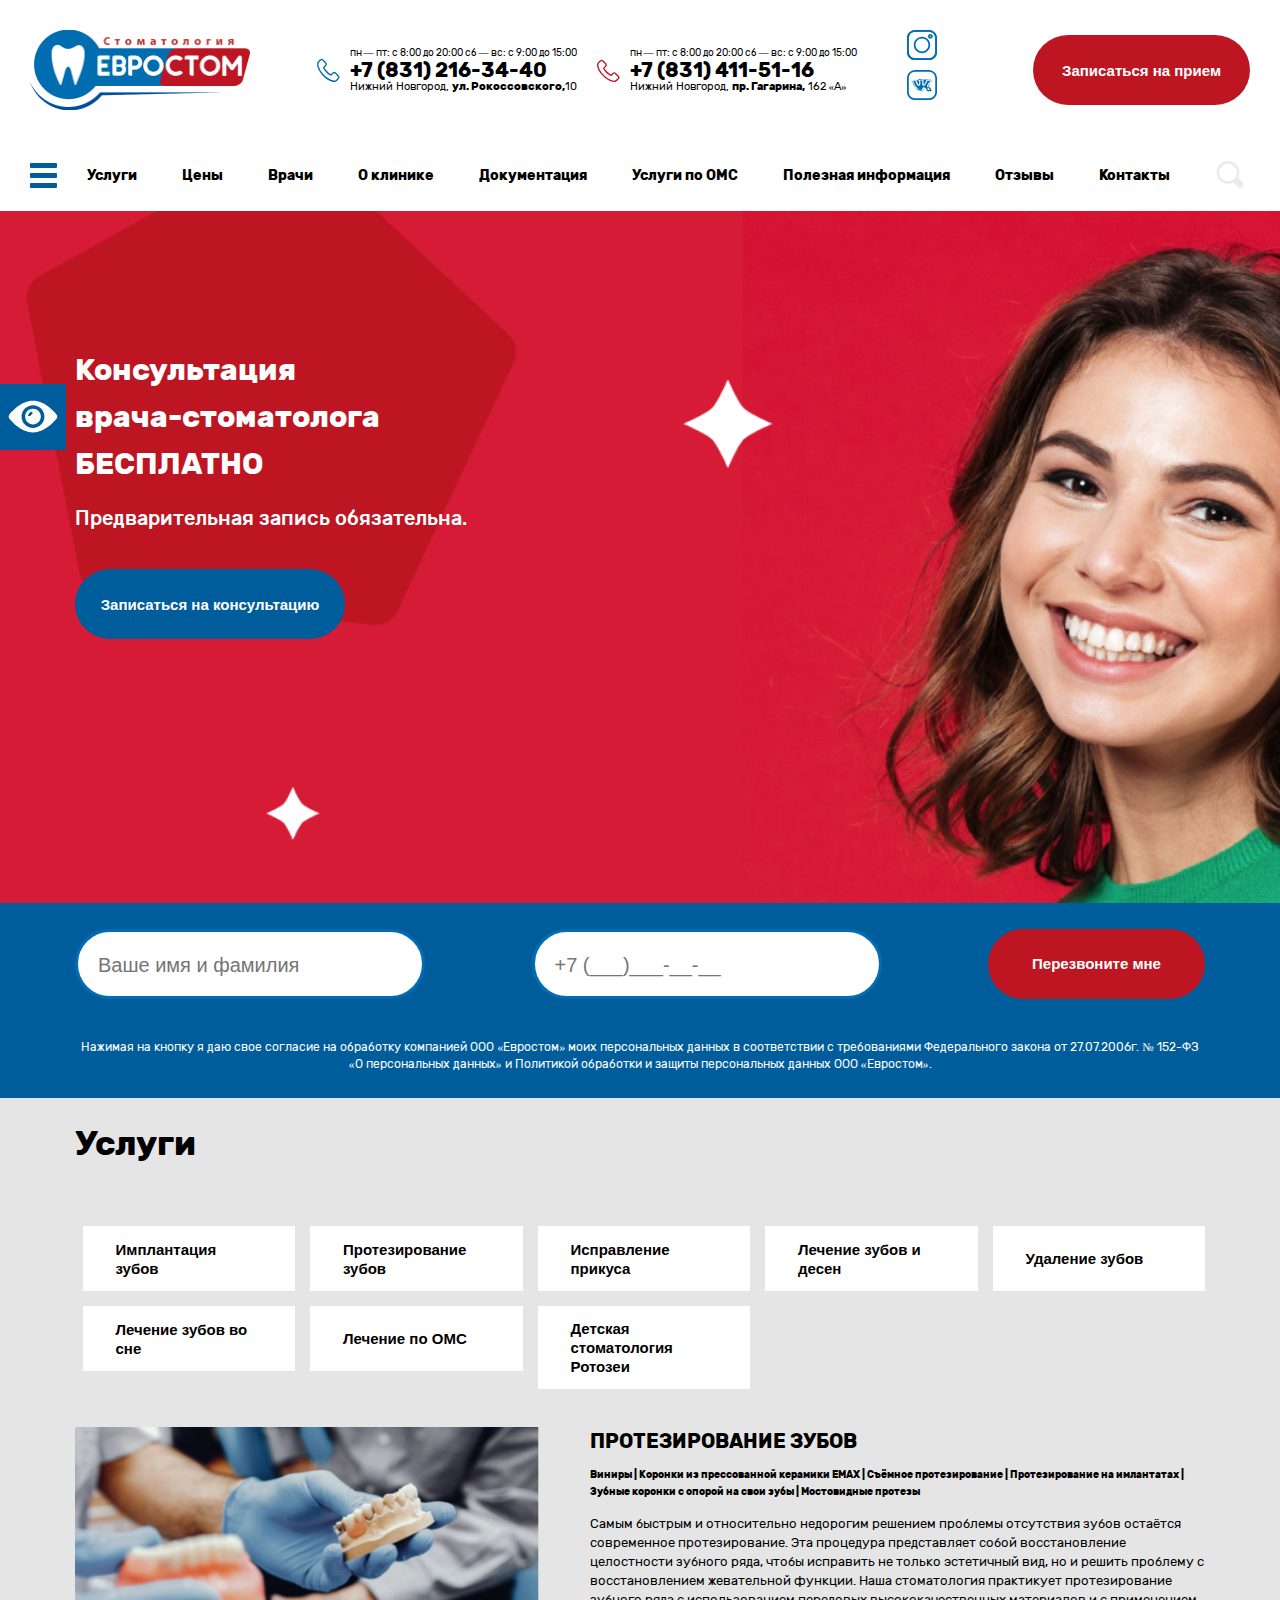
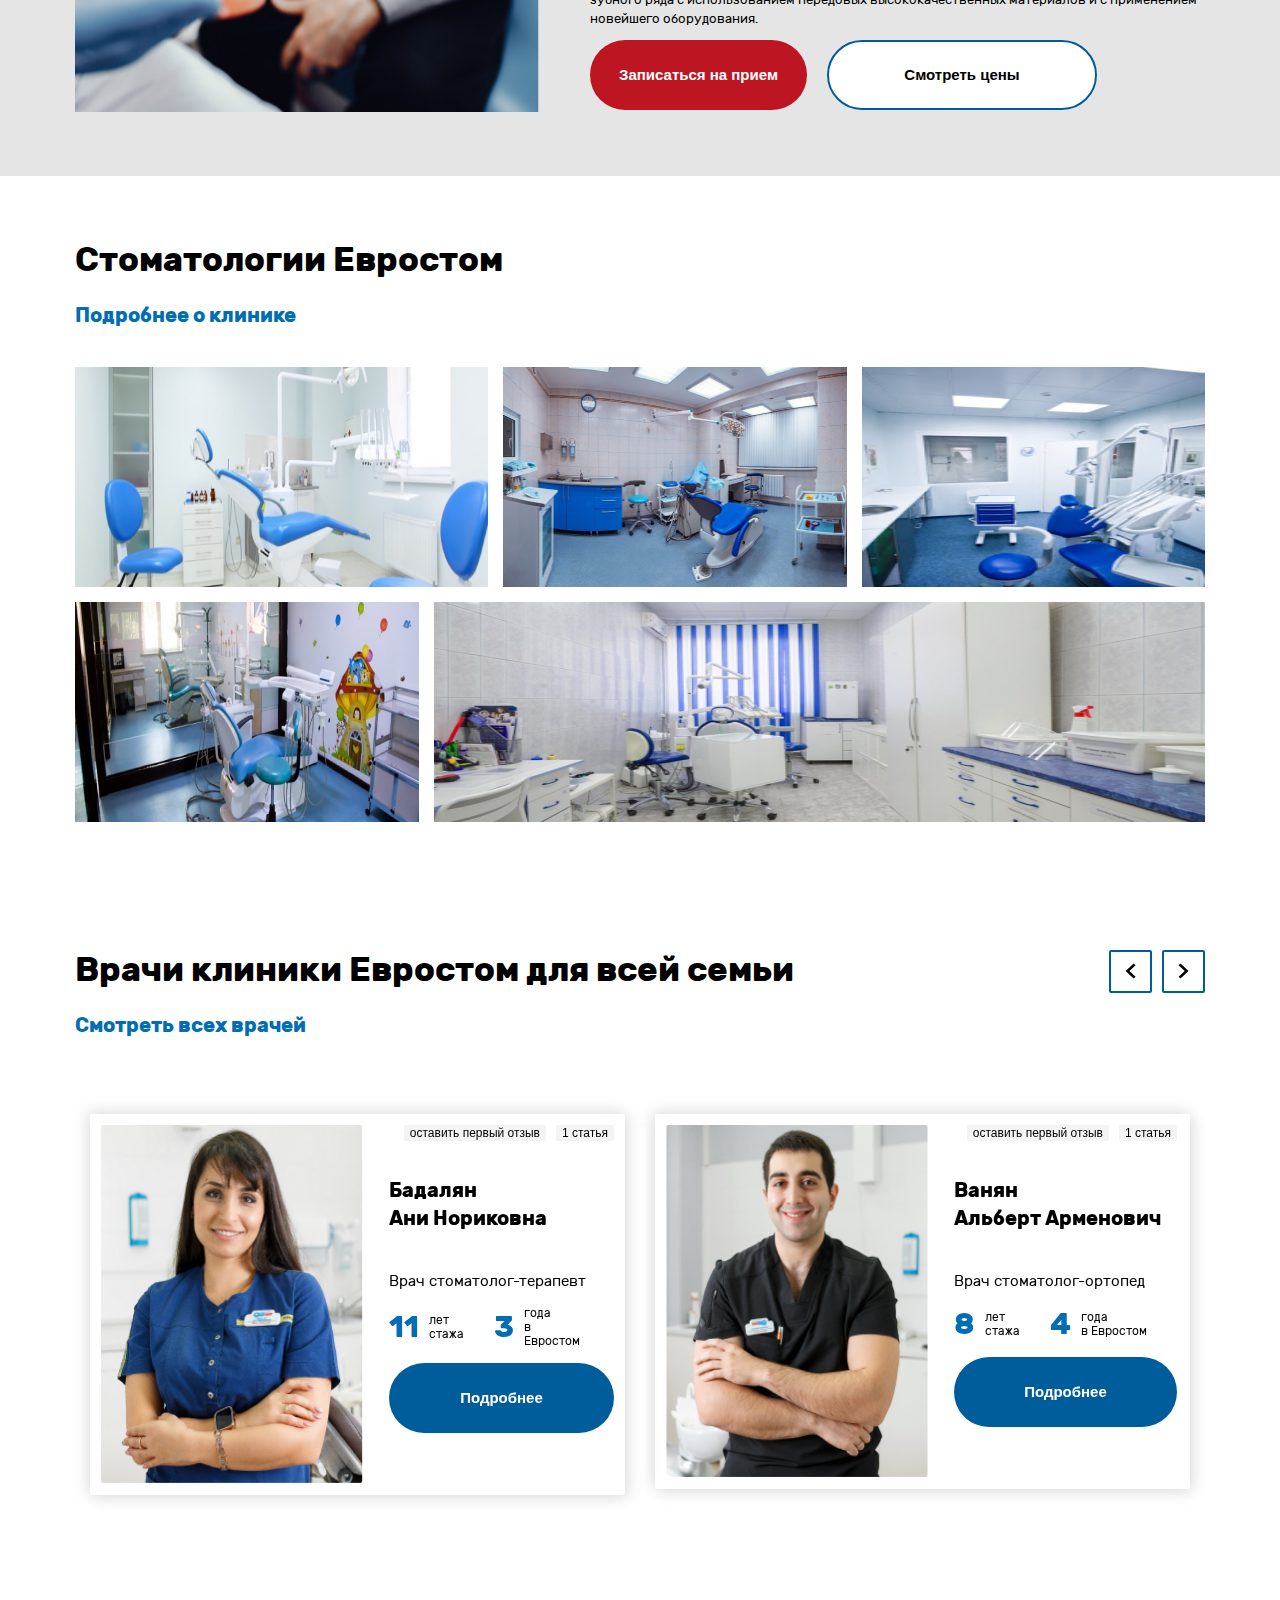
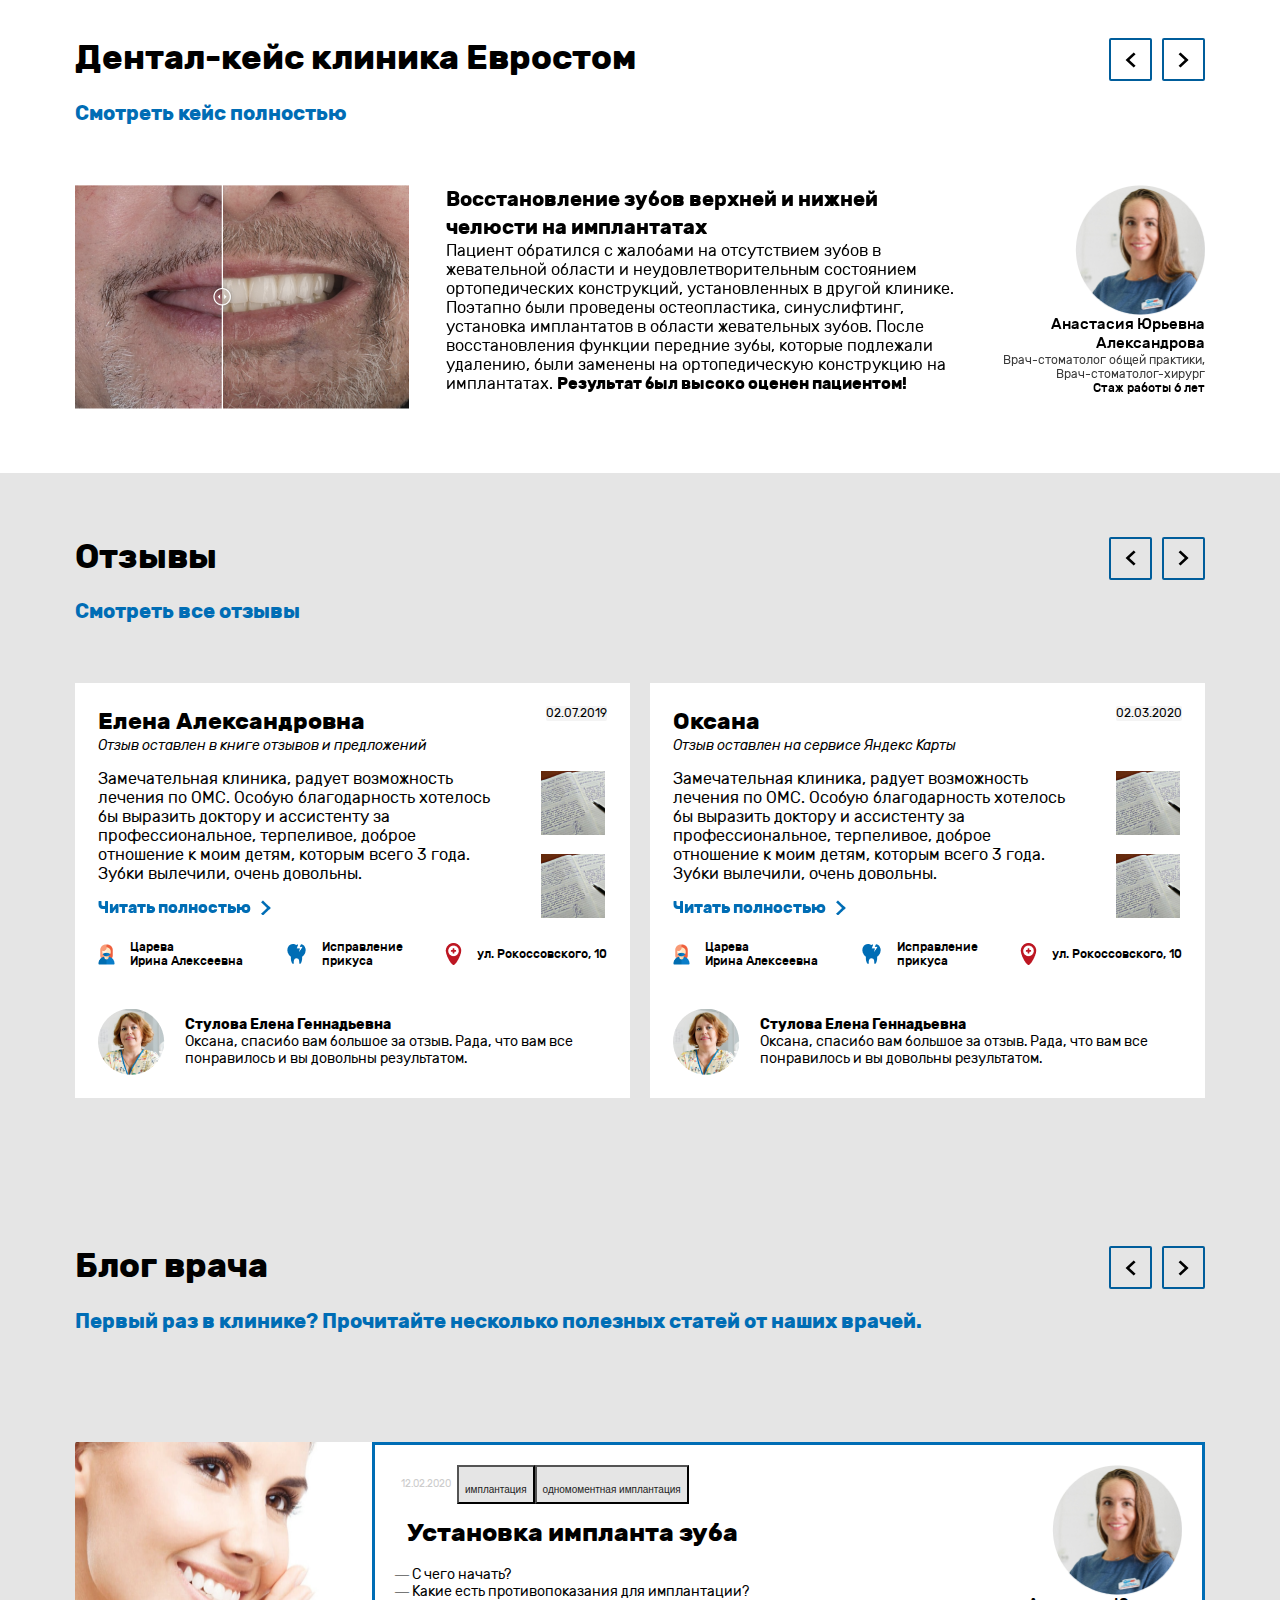
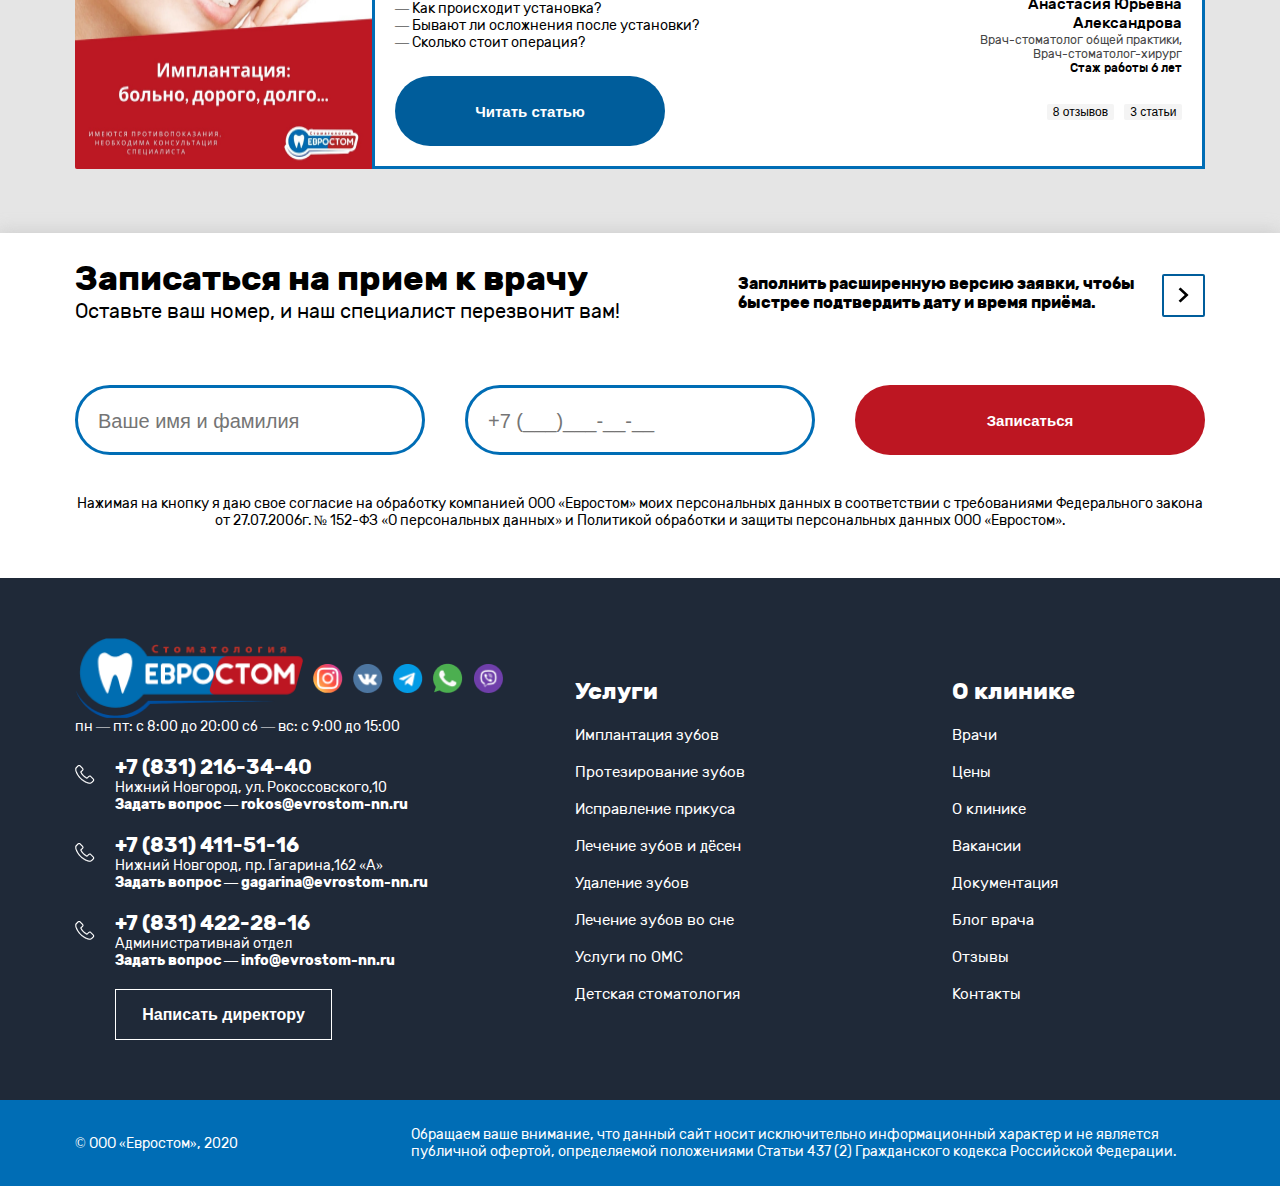
==== commit cacba334: "fifth commit" ====
--- a/index.html
+++ b/index.html
@@ -388,8 +388,11 @@
                         <div class="case-item_img">
                             <img src="./img/c-1.png" alt="">
                         </div>
+
+
                         <div class="case-item_text">
-                            <p>Восстановление зубов верхней и нижней челюсти на имплантатах</p>
+                            <p class="visually-hidden">Восстановление зубов верхней и нижней челюсти на имплантатах
+                            </p>
                             <span>Пациент обратился с жалобами на отсутствием зубов в жевательной области и
                                 неудовлетворительным состоянием ортопедических
                                 конструкций, установленных в другой клинике. Поэтапно были проведены остеопластика,
@@ -399,11 +402,15 @@
                                 ортопедическую конструкцию на имплантатах. <strong>Результат был высоко оценен
                                     пациентом!</strong></span>
                         </div>
-                        <div class="case-item_bio">
-                            <img src="./img/1-1.png" alt="">
-                            <p>Анастасия Юрьевна <br>Александрова</p>
-                            <span>Врач-стоматолог общей практики,<br> Врач-стоматолог-хирург</span>
-                            <div class="year">Стаж работы 6 лет</div>
+                        <div class="case-mobile-bio">
+                            <p class="dectop-hidden">Восстановление зубов верхней и нижней челюсти на имплантатах</p>
+                            <div class="case-item_bio">
+
+                                <img src="./img/1-1.png" alt="">
+                                <p>Анастасия Юрьевна <br>Александрова</p>
+                                <span>Врач-стоматолог общей практики,<br> Врач-стоматолог-хирург</span>
+                                <div class="year">Стаж работы 6 лет</div>
+                            </div>
                         </div>
                     </div>
                     <div class="case-item swiper-slide">
@@ -411,7 +418,7 @@
                             <img src="./img/c-1.png" alt="">
                         </div>
                         <div class="case-item_text">
-                            <p>Восстановление зубов верхней и нижней челюсти на имплантатах</p>
+                            <p class="visually-hidden">Восстановление зубов верхней и нижней челюсти на имплантатах</p>
                             <span>Пациент обратился с жалобами на отсутствием зубов в жевательной области и
                                 неудовлетворительным состоянием ортопедических
                                 конструкций, установленных в другой клинике. Поэтапно были проведены остеопластика,
@@ -421,21 +428,23 @@
                                 ортопедическую конструкцию на имплантатах. <strong>Результат был высоко оценен
                                     пациентом!</strong></span>
                         </div>
-                        <div class="case-item_bio">
-                            <img src="./img/1-1.png" alt="">
-                            <p>Анастасия Юрьевна <br>Александрова</p>
-                            <span>Врач-стоматолог общей практики,<br> Врач-стоматолог-хирург</span>
-                            <div class="year">Стаж работы 6 лет</div>
-                        </div>
-                    </div>
-                </div>
-            </div>
-        </div>
+                        <div class="case-mobile-bio">
+                            <p class="dectop-hidden">Восстановление зубов верхней и нижней челюсти на имплантатах</p>
+                            <div class="case-item_bio">
+                                <img src="./img/1-1.png" alt="">
+                                <p>Анастасия Юрьевна <br>Александрова</p>
+                                <span>Врач-стоматолог общей практики,<br> Врач-стоматолог-хирург</span>
+                                <div class="year">Стаж работы 6 лет</div>
+                            </div>
+                        </div>
+                    </div>
+                </div>
+            </div>
     </section>
 
     <section class="review">
         <div class="container">
-            <div class="title">
+            <div class="title title-m">
                 <h2>Отзывы</h2>
                 <a href="">Смотреть все отзывы</a>
                 <div class="buttons">
@@ -806,7 +815,7 @@
             <li><a href="./documentation.html">Документация</a></li>
             <li><a href="">Услуги по ОМС</a></li>
             <li><a href="./advisable.html">Полезная информация</a></li>
-            <li><a href="">Отзывы</a></li>
+            <li><a href="./review.html">Отзывы</a></li>
             <li><a href="./contact.html">Контакты</a></li>
         </ul>
 
--- a/style.css
+++ b/style.css
@@ -78,6 +78,11 @@
 .mobile-short_cut {
   display: none;
 }
+
+.dectop-hidden {
+  display: none;
+}
+
 
 /* -= =- */
 
@@ -4519,7 +4524,11 @@
   }
 
   .buttons {
-    top: 65%;
+    position: relative;
+    width: 100px;
+    margin: 0.5em auto;
+    top: 0;
+    left: 0;
   }
 
   .case-item_text p {
@@ -4536,15 +4545,18 @@
 
   .case-item_img {
     margin-top: 35px;
+    padding-top: 35px;
     margin: 0 auto;
   }
 
   .case-item_bio {
     margin: 0 auto;
+    margin-bottom: 23px;
   }
 
   .case-item_bio img {
     margin: 0 auto;
+    margin-bottom: 10px;
   }
 
   .case-item_bio p {
@@ -4571,8 +4583,13 @@
     margin: 0 auto;
   }
 
-
-
+  .case-mobile-bio .dectop-hidden {
+    display: block;
+    font-weight: bold;
+    font-size: 20px;
+    line-height: 24px;
+    margin-bottom: 32px;
+  }
 
 
 
@@ -4723,6 +4740,7 @@
     display: flex;
     flex-wrap: wrap;
     position: initial;
+    width: 100%;
   }
 
   .slider-button {
@@ -5812,6 +5830,326 @@
     background-color: red;
   }
 
+
+  /* Doctor page */
+
+  .doctor-container .doctor-wrap {
+    flex-wrap: wrap;
+    flex-direction: column-reverse;
+    padding: 0;
+  }
+
+  .doctor-wrap_info {
+    padding: 0;
+  }
+
+  .doctor-wrap_info__title h2 {
+    font-weight: bold;
+    font-size: 34px;
+    line-height: 40px;
+    text-align: center;
+  }
+
+  .doctor-wrap_info__title p {
+    font-weight: normal;
+    font-size: 22px;
+    line-height: 26px;
+    text-align: center;
+  }
+
+  .doctor .year {
+    font-weight: normal;
+    font-size: 22px;
+    line-height: 26px;
+    text-align: center;
+    margin: 0 auto;
+    width: 100%;
+  }
+
+  .doctor-wrap_info .row .button-row {
+    position: relative;
+    width: 136px;
+    margin: 0.5em auto;
+    top: 0;
+    left: 0;
+  }
+
+  .doctor .but-red {
+    max-width: none;
+    font-weight: bold;
+    font-size: 16px;
+    line-height: 19px;
+    padding: 22px;
+    margin-bottom: 20px;
+  }
+
+  .doctor .but-trans {
+    max-width: none;
+    padding: 20px 40px;
+  }
+
+  .doctor-wrap_branch p {
+    font-weight: bold;
+    font-size: 18px;
+    line-height: 21px;
+  }
+
+  .doctor-wrap_branch span {
+    font-weight: normal;
+    font-size: 16px;
+    line-height: 19px;
+  }
+
+  .doctor-wrap_address p {
+    font-weight: bold;
+    font-size: 18px;
+    line-height: 21px;
+  }
+
+  .doctor-wrap_address span {
+    font-weight: normal;
+    font-size: 16px;
+    line-height: 19px;
+  }
+
+  .doctor-education_title {
+    font-weight: bold;
+    font-size: 24px;
+    line-height: 28px;
+    text-align: center;
+  }
+
+  .doctor-education_text {
+    font-weight: normal;
+    font-size: 16px;
+    line-height: 19px;
+    margin-bottom: 5px;
+  }
+
+  .doctor-quote {
+    padding-top: 46px;
+    padding-left: 22px;
+    padding-right: 13px;
+    text-align: left;
+  }
+
+  .doctor-quote p {
+    font-weight: bold;
+    font-size: 22px;
+    line-height: 26px;
+    padding-bottom: 24px;
+  }
+
+  .doctor-quote span {
+    font-style: italic;
+    font-weight: normal;
+    font-size: 22px;
+    line-height: 26px;
+  }
+
+  .doctor .container h2 {
+    margin-top: 60px;
+    margin-bottom: 24px;
+  }
+
+  .doctor .container .acc p {
+    font-weight: 500;
+    font-size: 18px;
+    line-height: 21px;
+  }
+
+  .services-wrap__button {
+    font-weight: bold;
+    font-size: 16px;
+    line-height: 19px;
+  }
+
+  .services-wrap__button:active,
+  .services-wrap__button:hover {
+    color: #ffffff;
+    border: 0;
+  }
+
+  .services-wrap__button:first-child {
+    margin-top: 15px;
+  }
+
+  /* Review page */
+
+  .review {
+    padding-top: 0;
+  }
+
+  .review .title h2 {
+    font-weight: bold;
+    font-size: 34px;
+    line-height: 40px;
+    text-align: center;
+  }
+
+  .review .services-text {
+    margin-top: 20px;
+  }
+
+  .review .buttons-select__wrap {
+    flex-wrap: wrap;
+  }
+
+  .review .buttons-select__wrap .but-red {
+    font-weight: bold;
+    font-size: 16px;
+    line-height: 19px;
+    text-align: center;
+    margin-right: 35px;
+    margin-left: 35px;
+    padding: 20px 40px;
+    margin-bottom: 68px;
+  }
+
+  .review-item-mobile-none {
+    display: none;
+  }
+
+  .review-mobile-wrap {
+    flex-wrap: wrap;
+    margin-top: 0;
+    margin-bottom: 0;
+  }
+
+  .review-item {
+    margin-bottom: 23px;
+    padding: 0;
+  }
+
+  .review-item_title .name {
+    padding-top: 20px;
+    padding-left: 20px;
+    padding-right: 20px;
+    font-weight: bold;
+    font-size: 26px;
+    line-height: 31px;
+    margin-top: 16px;
+  }
+
+  .review-item_title p {
+    font-style: italic;
+    font-weight: normal;
+    font-size: 14px;
+    line-height: 17px;
+    padding-left: 20px;
+    padding-right: 20px;
+  }
+
+  .review .text p {
+    font-weight: normal;
+    font-size: 16px;
+    line-height: 19px;
+    padding-left: 20px;
+    padding-right: 20px;
+  }
+
+  .review .text a {
+    font-weight: bold;
+    font-size: 16px;
+    line-height: 19px;
+    padding-left: 20px;
+    padding-right: 20px;
+  }
+
+  .review-date {
+    position: absolute;
+    font-weight: normal;
+    font-size: 12px;
+    line-height: 11px;
+    text-align: center;
+    padding: 3px;
+    left: 38px;
+    margin-top: 18px;
+  }
+
+  .review-img {
+    flex-direction: row;
+    padding-left: 20px;
+    padding-right: 20px;
+  }
+
+  .review-img img {
+    width: 64px;
+    margin-right: 10px;
+  }
+
+  .review-container .row {
+    flex-direction: column;
+
+  }
+
+  .review-item__icon p {
+    font-weight: 500;
+    font-size: 12px;
+    line-height: 14px;
+  }
+
+  .mobile-row {
+    padding-left: 20px;
+    padding-right: 20px;
+  }
+
+  .mobile-row2 {
+    flex-direction: inherit;
+    background-color: #F8F8F8;
+    padding-bottom: 20px;
+  }
+
+  .review-item_bio {
+    display: inline-block;
+    width: 196px;
+  }
+
+  .review .but-blue a {
+    font-weight: bold;
+    font-size: 16px;
+    line-height: 19px;
+  }
+
+  .review .title_left h2 {
+    text-align: left;
+  }
+
+  .review .button-reviews {
+    margin-right: 35px;
+    margin-left: 35px;
+  }
+
+  .review .button-reviews .but-trans {
+    margin-bottom: 15px;
+  }
+
+  .review .button-reviews .but-trans a {
+    font-weight: bold;
+    font-size: 16px;
+    line-height: 19px;
+    text-align: center;
+  }
+
+  .mobile-row2 .review-item_bio p {
+    font-weight: bold;
+    font-size: 14px;
+    line-height: 17px;
+    margin-bottom: 23px;
+  }
+
+  .mobile-row2 .review-item_bio span {
+    font-weight: normal;
+    font-size: 14px;
+    line-height: 17px;
+
+  }
+
+  .review .title-m h2 {
+    text-align: left;
+    padding-top: 60px;
+  }
+
   /* Popup Mobile-phone */
 
   .modal-mobile {
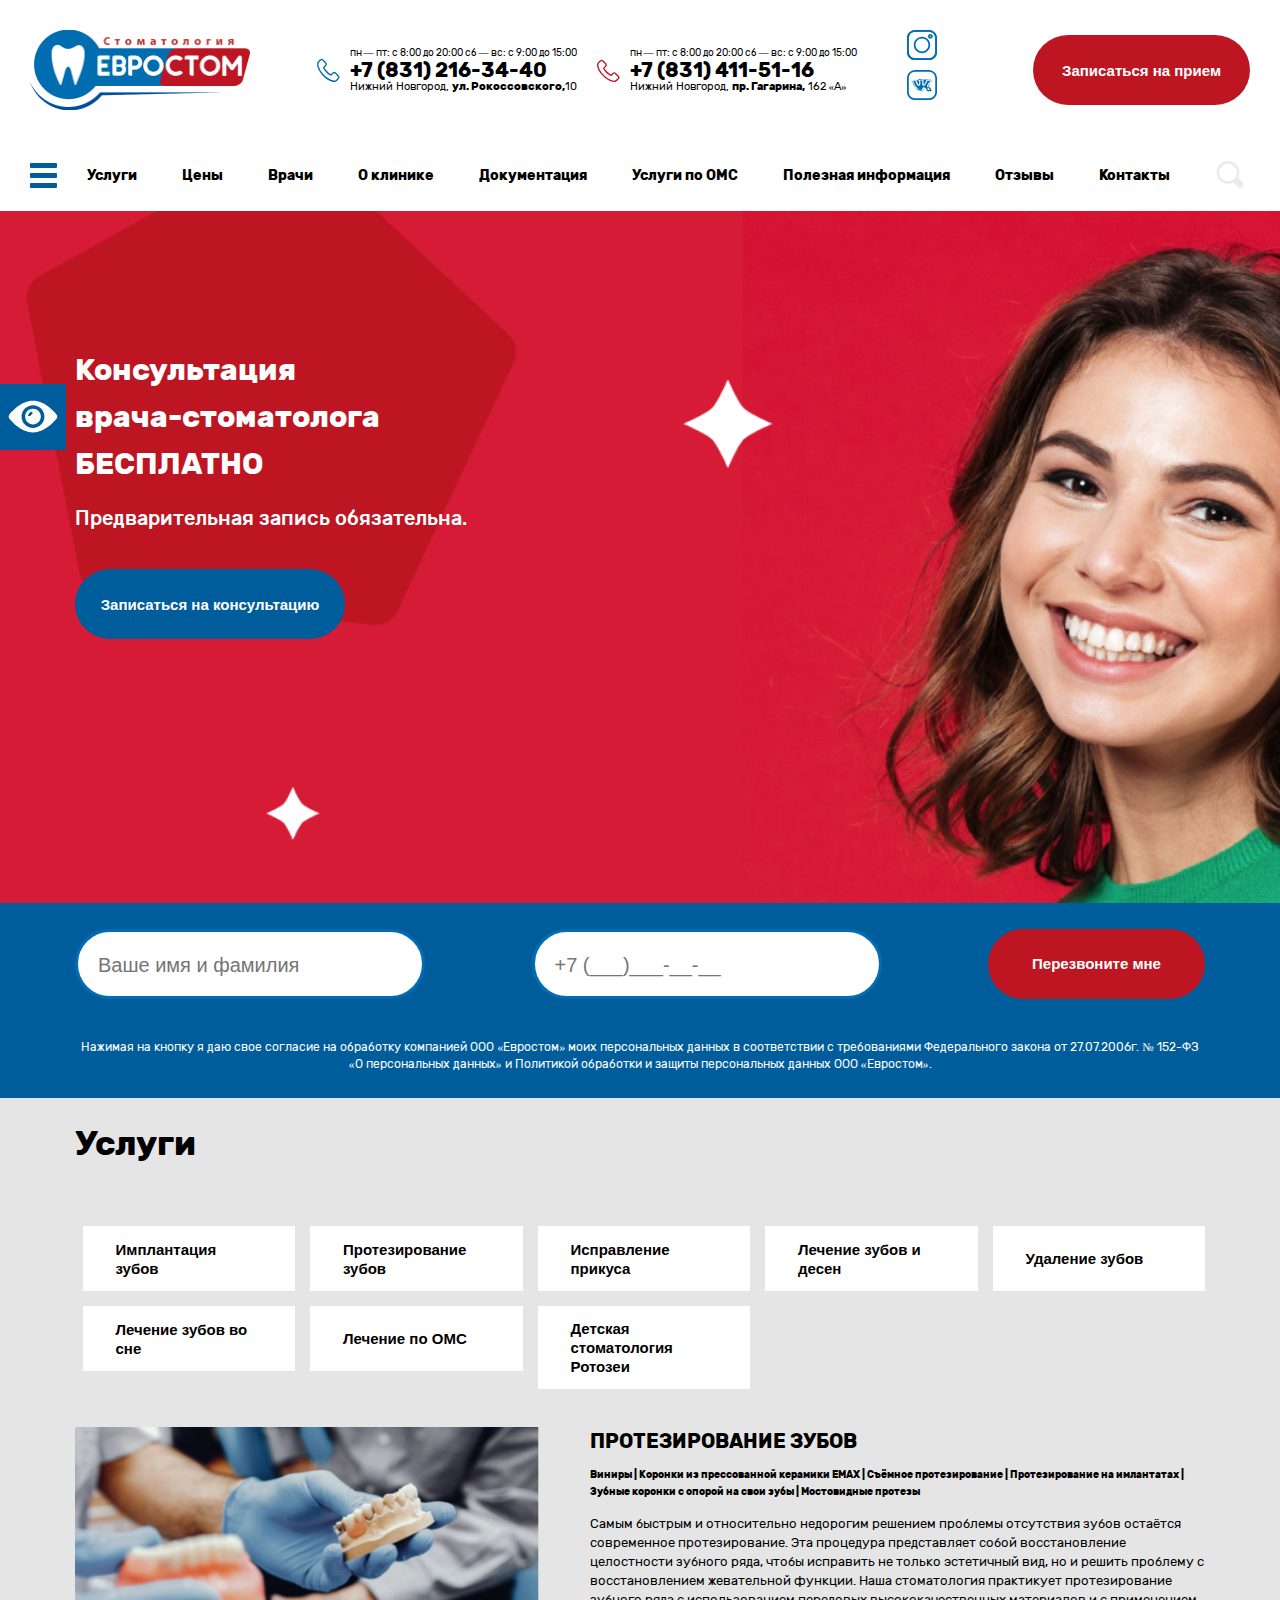
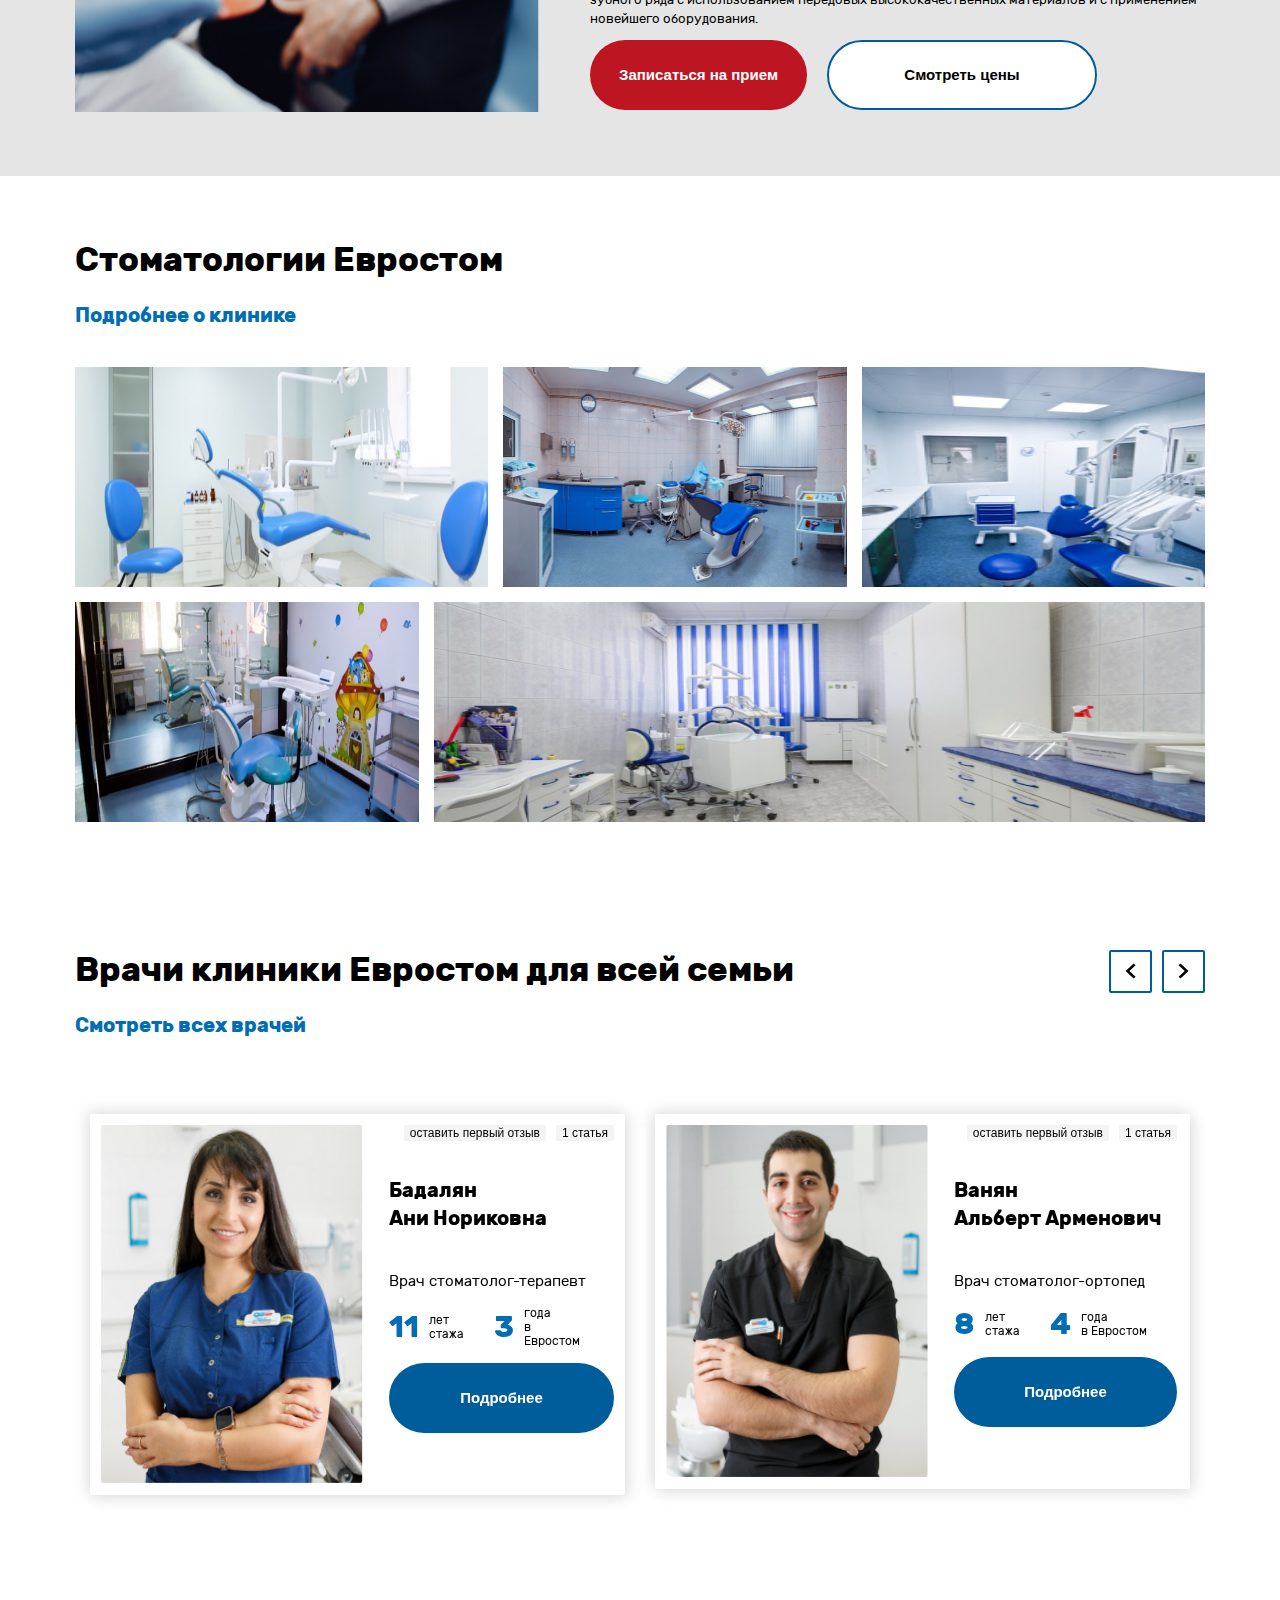
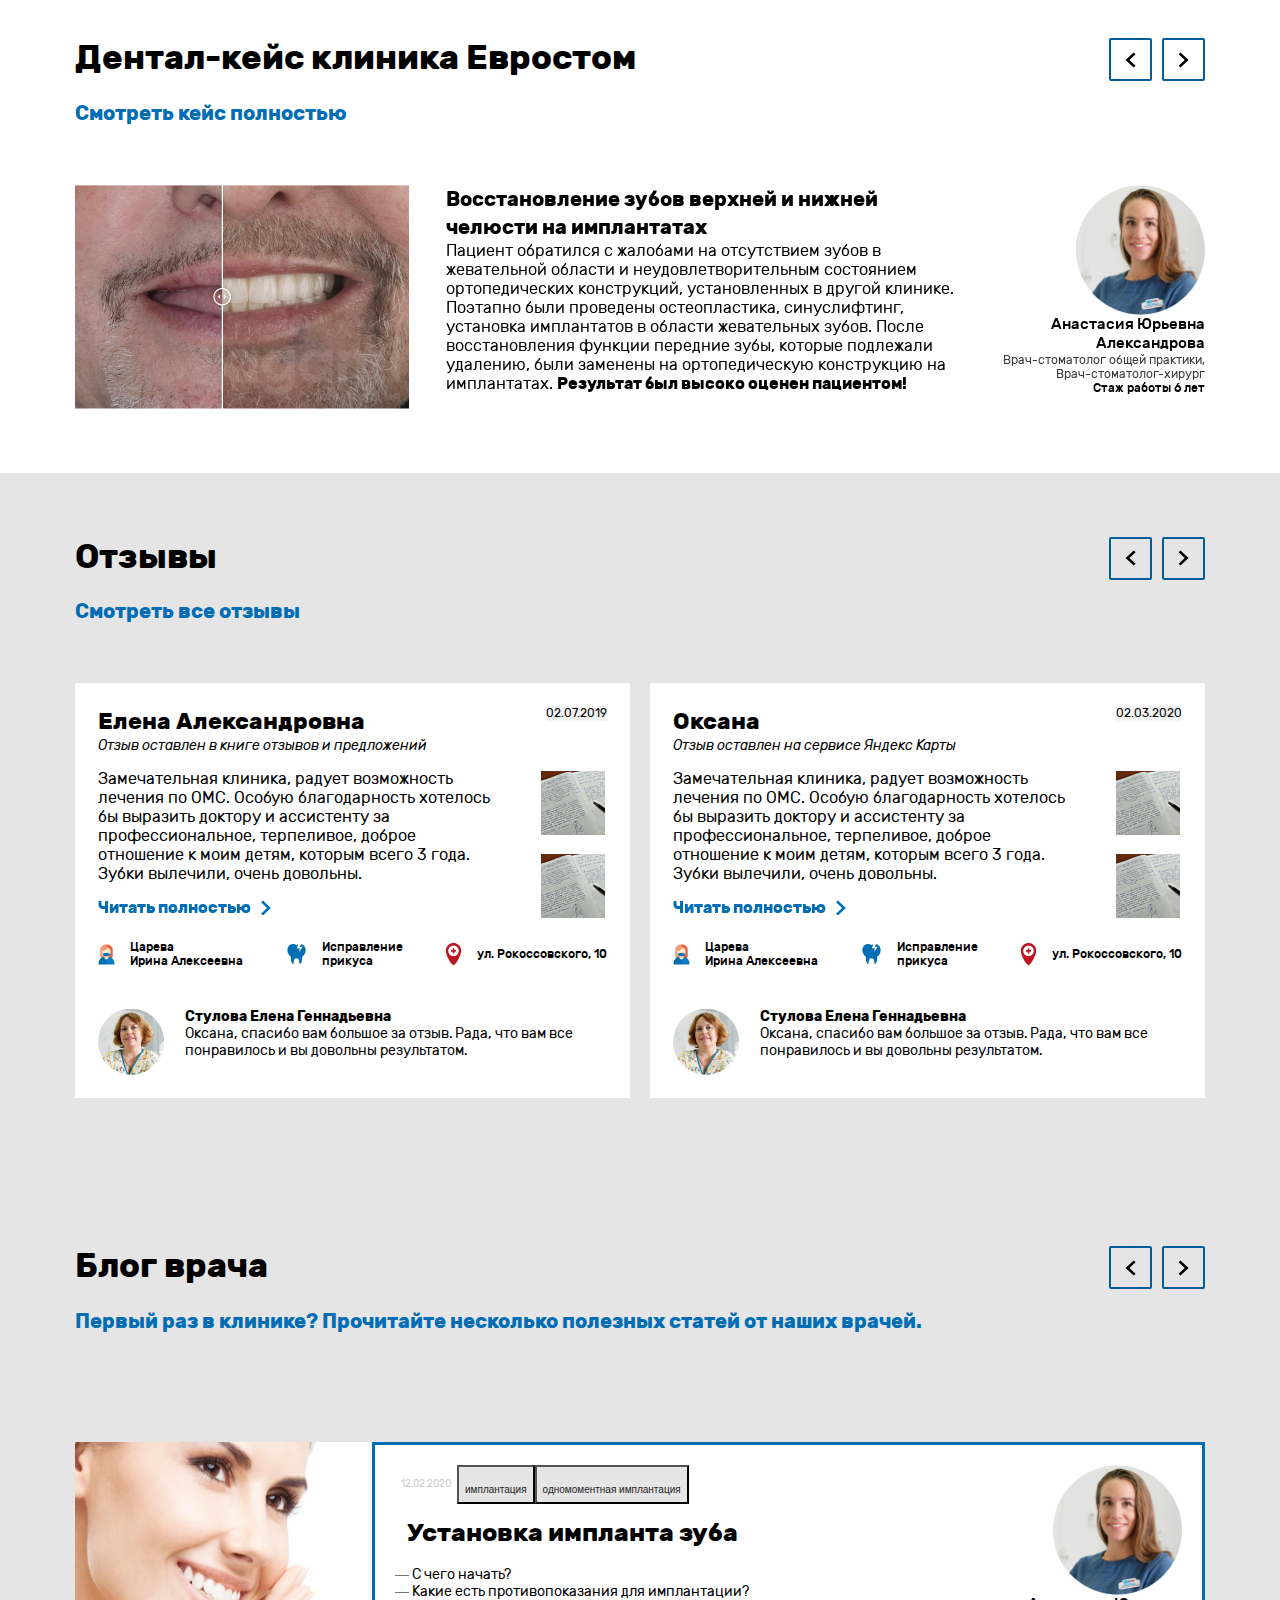
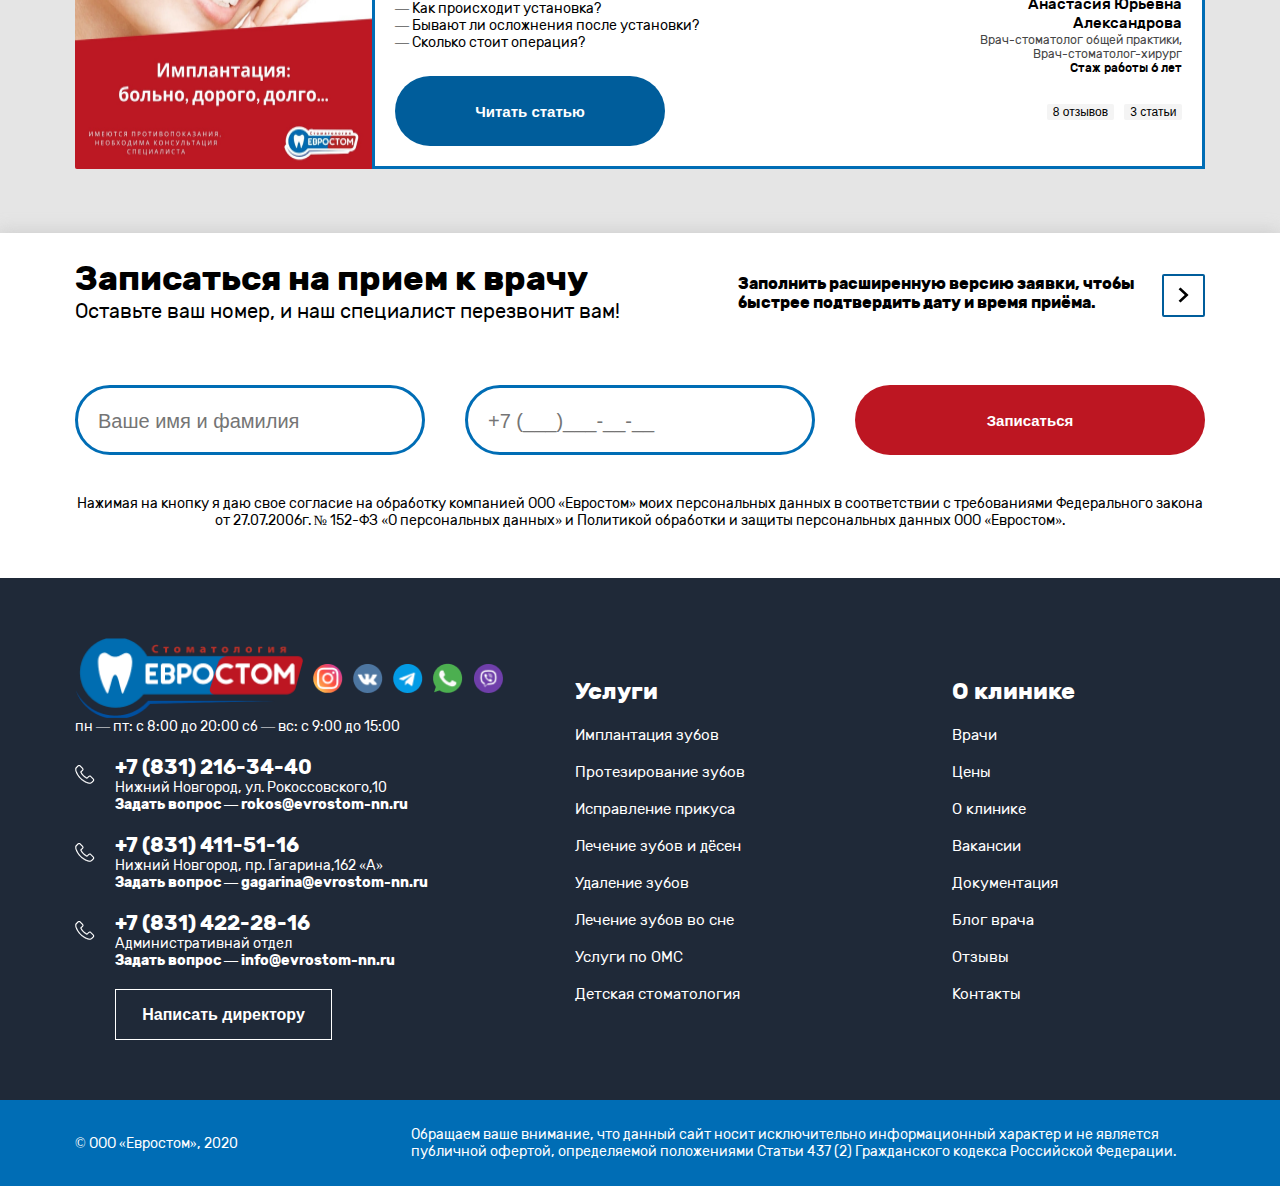
==== commit 635a03d0: "one more light" ====
--- a/index.html
+++ b/index.html
@@ -38,7 +38,7 @@
                         <a href="./contact.html">Контакты</a>
                     </div>
                     <button class="menu-search">
-                        <svg xmlns="http://www.w3.org/2000/svg" width="28" height="27" viewBox="0 0 28 27" fill="none">
+                        <svg xmlns="http://www.w3.org/2000/svg" width="28" height="27" viewBox="0 0 28 27" ll="none">
                             <path
                                 d="M26.5406 21.2768L22.0967 16.8329C22.9047 15.217 23.4433 13.3317 23.4433 11.4464C23.4433 5.11721 18.3261 0 11.9969 0C5.66774 0 0.550537 5.11721 0.550537 11.4464C0.550537 17.7756 5.66774 22.8928 11.9969 22.8928C13.8822 22.8928 15.7675 22.3541 17.3835 21.5461L21.8273 25.99C23.174 27.3367 25.1939 27.3367 26.5406 25.99C27.7525 24.6434 27.7525 22.6234 26.5406 21.2768ZM11.9969 20.1995C7.14904 20.1995 3.2438 16.2943 3.2438 11.4464C3.2438 6.5985 7.14904 2.69327 11.9969 2.69327C16.8448 2.69327 20.75 6.5985 20.75 11.4464C20.75 16.2943 16.8448 20.1995 11.9969 20.1995Z"
                                 fill="#EBEBEB" />
@@ -140,6 +140,7 @@
         </svg>
     </div>
     <section class="banner">
+        <div class="bg-mobile1"></div>
         <div class="container">
             <div class="banner-wrap">
                 <div class="banner-text">
@@ -199,7 +200,10 @@
                 <button class="services-wrap__button"><a href=""> Удаление зубов</a></button>
                 <button class="services-wrap__button"><a href=""> Лечение зубов во сне</a></button>
                 <button class="services-wrap__button"><a href=""> Лечение по ОМС</a></button>
-                <button class="services-wrap__button"><a href=""> Детская стоматология Ротозеи</a></button>
+                <button class="services-wrap__button"><a href="./rotozei.html"> Детская стоматология <span><span
+                                class="green">Р</span><span class="red">о</span><span class="blue">т</span><span
+                                class="red">о</span><span class="green">з</span><span class="red">е</span><span
+                                class="blue">и</span></span></a></button>
             </div>
             <div class="services-item service-item_none">
                 <img src="./img/ser-1.png" alt="">
@@ -322,14 +326,16 @@
                                     <div class="text">года <br>в Евростом</div>
                                 </div>
                             </div>
-                            <button class="but-blue">Подробнее</button>
+                            <div class="doctors-button-container">
+                                <button class="but-blue">Подробнее</button>
+                            </div>
                             <div class="button-row">
                                 <button class="rev">оставить первый отзыв</button>
                                 <button class="art">1 статья</button>
                             </div>
                         </div>
                     </div>
-                    <div class="swiper-slide doctors-item second-doctor">
+                    <div class="swiper-slide doctors-item">
                         <img src="./img/d-2.png" alt="">
                         <div class="doctors-item__text">
                             <div class="title"> Ванян <br>Альберт Арменович </div>
@@ -344,7 +350,9 @@
                                     <div class="text">года <br>в Евростом</div>
                                 </div>
                             </div>
-                            <button class="but-blue">Подробнее</button>
+                            <div class="doctors-button-container">
+                                <button class="but-blue">Подробнее</button>
+                            </div>
                             <div class="button-row">
                                 <button class="rev">оставить первый отзыв</button>
                                 <button class="art">1 статья</button>
@@ -442,7 +450,7 @@
             </div>
     </section>
 
-    <section class="review">
+    <section class="review review-main">
         <div class="container">
             <div class="title title-m">
                 <h2>Отзывы</h2>
@@ -472,7 +480,7 @@
                                 <div class="name">Елена Александровна</div>
                                 <p>Отзыв оставлен в книге отзывов и предложений</p>
                             </div>
-                            <div class="review-date">02.07.2019</div>
+                            <div class="review-date review-date_main">02.07.2019</div>
                         </div>
                         <div class="row">
                             <div class="text">
@@ -487,7 +495,7 @@
                                 <img src="./img/r-1.png" alt="">
                             </div>
                         </div>
-                        <div class="row">
+                        <div class="row row-main">
                             <div class="review-item__icon">
                                 <img src="./img/girl.png" alt="">
                                 <p>Царева <br>Ирина Алексеевна</p>
@@ -501,9 +509,18 @@
                                 <p>ул. Рокоссовского, 10</p>
                             </div>
                         </div>
-                        <div class="row">
-                            <img src="./img/d-3.png" alt="">
-                            <div class="review-item_bio">
+                        <div class="row row-last">
+                            <div class="desctop_version">
+                                <img src="./img/d-3.png" alt="">
+                                <div class="review-item_bio">
+                                    <p>Стулова Елена Геннадьевна</p>
+                                    <span>Оксана, спасибо вам большое за отзыв. Рада, что вам все понравилось и вы
+                                        довольны
+                                        результатом.</span>
+                                </div>
+                            </div>
+                            <div class="review-item_bio review-item_bio_last">
+                                <img src="./img/d-3.png" alt="">
                                 <p>Стулова Елена Геннадьевна</p>
                                 <span>Оксана, спасибо вам большое за отзыв. Рада, что вам все понравилось и вы довольны
                                     результатом.</span>
@@ -516,7 +533,7 @@
                                 <div class="name">Оксана</div>
                                 <p>Отзыв оставлен на сервисе Яндекс Карты</p>
                             </div>
-                            <div class="review-date">02.03.2020</div>
+                            <div class="review-date review-date_main">02.03.2020</div>
                         </div>
                         <div class="row">
                             <div class="text">
@@ -531,7 +548,7 @@
                                 <img src="./img/r-1.png" alt="">
                             </div>
                         </div>
-                        <div class="row">
+                        <div class="row row-main">
                             <div class="review-item__icon">
                                 <img src="./img/girl.png" alt="">
                                 <p>Царева <br>Ирина Алексеевна</p>
@@ -545,9 +562,19 @@
                                 <p>ул. Рокоссовского, 10</p>
                             </div>
                         </div>
-                        <div class="row">
-                            <img src="./img/d-3.png" alt="">
-                            <div class="review-item_bio">
+
+                        <div class="row row-last">
+                            <div class="desctop_version">
+                                <img src="./img/d-3.png" alt="">
+                                <div class="review-item_bio">
+                                    <p>Стулова Елена Геннадьевна</p>
+                                    <span>Оксана, спасибо вам большое за отзыв. Рада, что вам все понравилось и вы
+                                        довольны
+                                        результатом.</span>
+                                </div>
+                            </div>
+                            <div class="review-item_bio review-item_bio_last">
+                                <img src="./img/d-3.png" alt="">
                                 <p>Стулова Елена Геннадьевна</p>
                                 <span>Оксана, спасибо вам большое за отзыв. Рада, что вам все понравилось и вы довольны
                                     результатом.</span>
@@ -743,17 +770,17 @@
                         <a href="">Удаление зубов</a>
                         <a href="">Лечение зубов во сне</a>
                         <a href="">Услуги по ОМС</a>
-                        <a href="">Детская стоматология</a>
+                        <a href="./rotozei.html">Детская стоматология</a>
                     </div>
                     <div class="footer-item_links">
                         <p>О клинике</p>
-                        <a href="">Врачи </a>
+                        <a href="./doctors.html">Врачи </a>
                         <a href="./price.html">Цены</a>
                         <a href="./about.html">О клинике</a>
                         <a href="./vacancies.html">Вакансии</a>
                         <a href="./documentation.html">Документация</a>
-                        <a href="">Блог врача</a>
-                        <a href="">Отзывы</a>
+                        <a href="./advisable.html">Блог врача</a>
+                        <a href="./review.html">Отзывы</a>
                         <a href="./contact.html">Контакты</a>
                     </div>
                 </div>
@@ -807,8 +834,211 @@
     </div>
 
     <div class="modal-menu modal-menu_burger">
-        <ul>
-            <li><a href="./services.html">Услуги</a></li>
+        <div class="find-mobile">
+
+            <input type="text" class="find-text">
+            <button class="button-find-mobile">Найти</button>
+        </div>
+        <ul class="modal-menu_navigation">
+            <div class="modal-menu_droplist">
+
+
+
+                <div class="acc-header">
+                    <div class="acc-header__title">
+                        <p>Услуги</p>
+                    </div>
+
+                    <button class="acc-header__but">
+                        <svg width="16" height="11" viewBox="0 0 16 11" fill="none" xmlns="http://www.w3.org/2000/svg">
+                            <path
+                                d="M2.22287 10.0181L7.9541 3.83465L13.6853 10.0181L15.4541 8.10981L7.9541 0.0180671L0.454101 8.10981L2.22287 10.0181Z"
+                                fill="black" />
+                        </svg>
+                    </button>
+                </div>
+
+                <div class="services-wrap acc-item">
+
+                    <div class="acc">
+                        <div class="acc-header">
+                            <div class="acc-header__title">
+
+                                <p>Имплантация</p>
+                            </div>
+                            <button class="acc-header__but">
+                                <svg width="16" height="11" viewBox="0 0 16 11" fill="none"
+                                    xmlns="http://www.w3.org/2000/svg">
+                                    <path
+                                        d="M2.22287 10.0181L7.9541 3.83465L13.6853 10.0181L15.4541 8.10981L7.9541 0.0180671L0.454101 8.10981L2.22287 10.0181Z"
+                                        fill="black" />
+                                </svg>
+                            </button>
+                        </div>
+                        <div class="services-wrap acc-item">
+                            <button class="services-wrap__button"><a href="">Имплантация<br> «под ключ»</a></button>
+                            <button class="services-wrap__button"><a href="">Одномоментная имплантация</a></button>
+                            <button class="services-wrap__button"><a href="">Имплантация all-on-4</a></button>
+                            <button class="services-wrap__button"><a href="">Имплантация all-on-6</a></button>
+                            <button class="services-wrap__button"><a href="">Синус-лифтинг</a></button>
+                            <button class="services-wrap__button"> <a href="">Костная пластика</a></button>
+                            <button class="services-wrap__button"><a href="">Имплантация по 3D-шаблону</a></button>
+                        </div>
+                    </div>
+                    <div class="acc">
+                        <div class="acc-header">
+                            <div class="acc-header__title">
+
+                                <p>Протезирование</p>
+                            </div>
+                            <button class="acc-header__but">
+                                <svg width="16" height="11" viewBox="0 0 16 11" fill="none"
+                                    xmlns="http://www.w3.org/2000/svg">
+                                    <path
+                                        d="M2.22287 10.0181L7.9541 3.83465L13.6853 10.0181L15.4541 8.10981L7.9541 0.0180671L0.454101 8.10981L2.22287 10.0181Z"
+                                        fill="black" />
+                                </svg>
+                            </button>
+                        </div>
+                        <div class="services-wrap acc-item">
+                            <button class="services-wrap__button"><a href=""> Виниры</a></button>
+                            <button class="services-wrap__button"><a href="">Коронки из прессован- ной керамики EMAX</a>
+                            </button>
+                            <button class="services-wrap__button"><a href="">Съёмное протезирование</a> </button>
+                            <button class="services-wrap__button"><a href="">Протезирование на имлантатах</a> </button>
+                            <button class="services-wrap__button"><a href="">Зубные коронки с опорой на свои зубы</a>
+                            </button>
+                            <button class="services-wrap__button"><a href="">Мостовидные протезы</a> </button>
+                        </div>
+                    </div>
+                    <div class="acc">
+                        <div class="acc-header">
+                            <div class="acc-header__title">
+
+                                <p>Исправление прикуса</p>
+                            </div>
+                            <button class="acc-header__but">
+                                <svg width="16" height="11" viewBox="0 0 16 11" fill="none"
+                                    xmlns="http://www.w3.org/2000/svg">
+                                    <path
+                                        d="M2.22287 10.0181L7.9541 3.83465L13.6853 10.0181L15.4541 8.10981L7.9541 0.0180671L0.454101 8.10981L2.22287 10.0181Z"
+                                        fill="black" />
+                                </svg>
+                            </button>
+                        </div>
+                        <div class="services-wrap acc-item">
+                            <button class="services-wrap__button"><a href="">Брекет-системы</a> </button>
+                            <button class="services-wrap__button"><a href="">Элайнеры</a> </button>
+                            <button class="services-wrap__button"><a href="">Трейнеры и каппы</a> </button>
+                        </div>
+                    </div>
+                    <div class="acc">
+                        <div class="acc-header">
+                            <div class="acc-header__title">
+
+                                <p>Лечение зубов и десен</p>
+                            </div>
+                            <button class="acc-header__but">
+                                <svg width="16" height="11" viewBox="0 0 16 11" fill="none"
+                                    xmlns="http://www.w3.org/2000/svg">
+                                    <path
+                                        d="M2.22287 10.0181L7.9541 3.83465L13.6853 10.0181L15.4541 8.10981L7.9541 0.0180671L0.454101 8.10981L2.22287 10.0181Z"
+                                        fill="black" />
+                                </svg>
+                            </button>
+                        </div>
+                        <div class="services-wrap acc-item">
+                            <button class="services-wrap__button"><a href="">Лечение кариес</a> </button>
+                            <button class="services-wrap__button"><a href="">Лечение каналов зуба</a> </button>
+                            <button class="services-wrap__button"><a href="">Эстетическая реставрация</a> </button>
+                            <button class="services-wrap__button"><a href="">Лечение гранулемы и кисты зуба</a>
+                            </button>
+                            <button class="services-wrap__button"><a href="">Лечение пародонтоза</a> </button>
+                            <button class="services-wrap__button"><a href=""> Плазмолифтинг дёсен</a></button>
+                            <button class="services-wrap__button"><a href="">Лечение стоматита</a> </button>
+                            <button class="services-wrap__button"><a href="">Профгигиена полости рта</a> </button>
+                        </div>
+                    </div>
+                    <div class="acc">
+                        <div class="acc-header">
+                            <div class="acc-header__title">
+
+                                <p>Удаление зубов</p>
+                            </div>
+                            <button class="acc-header__but">
+                                <svg width="16" height="11" viewBox="0 0 16 11" fill="none"
+                                    xmlns="http://www.w3.org/2000/svg">
+                                    <path
+                                        d="M2.22287 10.0181L7.9541 3.83465L13.6853 10.0181L15.4541 8.10981L7.9541 0.0180671L0.454101 8.10981L2.22287 10.0181Z"
+                                        fill="black" />
+                                </svg>
+                            </button>
+                        </div>
+                        <div class="services-wrap acc-item">
+                            <button class="services-wrap__button"><a href="">Удаление коренного зуба</a> </button>
+                            <button class="services-wrap__button"><a href="">Удаление подвижного зуба</a> </button>
+                            <button class="services-wrap__button"><a href="">Удаление однокорневого зуба</a> </button>
+                            <button class="services-wrap__button"><a href="">Удаление многокорневого зуба</a> </button>
+                            <button class="services-wrap__button"><a href="">Удаление ретиниро- ванного зуба</a>
+                            </button>
+                            <button class="services-wrap__button"><a href="">Удаление зуба мудрости</a> </button>
+                            <button class="services-wrap__button"><a href="">Удаление корня зуба</a> </button>
+                        </div>
+                    </div>
+                    <div class="acc">
+                        <div class="acc-header">
+                            <div class="acc-header__title">
+
+                                <p>Лечение зубов во сне</p>
+                            </div>
+                            <button class="acc-header__but">
+                                <svg width="16" height="11" viewBox="0 0 16 11" fill="none"
+                                    xmlns="http://www.w3.org/2000/svg">
+                                    <path
+                                        d="M2.22287 10.0181L7.9541 3.83465L13.6853 10.0181L15.4541 8.10981L7.9541 0.0180671L0.454101 8.10981L2.22287 10.0181Z"
+                                        fill="black" />
+                                </svg>
+                            </button>
+                        </div>
+                        <div class="services-wrap acc-item">
+                            <button class="services-wrap__button"><a href="">Удаление зубов</a> </button>
+                            <button class="services-wrap__button"><a href="">Сложная хиругия: удаление кист, пластика
+                                    дёсен,
+                                    костная пластика</a> </button>
+                            <button class="services-wrap__button"><a href="">Терапия без боли: кариес и пульпит,
+                                    профессиональная чистка, лечение каналов</a> </button>
+                            <button class="services-wrap__button"><a href=""> Имплантация</a></button>
+                        </div>
+                    </div>
+                    <div class="acc">
+                        <div class="acc-header">
+                            <div class="acc-header__title">
+
+                                <p>Детская стоматология</p>
+                            </div>
+                            <button class="acc-header__but">
+                                <svg width="16" height="11" viewBox="0 0 16 11" fill="none"
+                                    xmlns="http://www.w3.org/2000/svg">
+                                    <path
+                                        d="M2.22287 10.0181L7.9541 3.83465L13.6853 10.0181L15.4541 8.10981L7.9541 0.0180671L0.454101 8.10981L2.22287 10.0181Z"
+                                        fill="black" />
+                                </svg>
+                            </button>
+                        </div>
+                        <div class="services-wrap acc-item">
+                            <button class="services-wrap__button"><a href="">Лечение зубов и дёсен</a> </button>
+                            <button class="services-wrap__button"><a href=""> Удаление зубов</a></button>
+                            <button class="services-wrap__button"><a href="">Профгигиена полости рта и зубов</a>
+                            </button>
+                            <button class="services-wrap__button"><a href=""> Коррекция прикуса</a></button>
+                            <button class="services-wrap__button"><a href="">Протезирование молочных зубов</a> </button>
+                        </div>
+                    </div>
+                </div>
+            </div>
+
+
+
             <li><a href="./price.html">Цены</a></li>
             <li><a href="./doctors.html">Врачи</a></li>
             <li><a href="./about.html">О клинике</a></li>
@@ -819,6 +1049,7 @@
             <li><a href="./contact.html">Контакты</a></li>
         </ul>
 
+
         <div class="button-contact_area">
             <button class="but-red">Записаться на прием</button>
 
@@ -834,7 +1065,60 @@
         </div>
     </div>
 
-
+    </div>
+    </div>
+
+    <div class="modal-appointment-to-doctor">
+        <div class="container">
+            <div class="title">
+                <h2>Запись к врачу</h2>
+                <div class="mobile-close"></div>
+            </div>
+            <div class="text">
+                <p>Запись через сайт является предварительной.
+                    Для отправки заявки достаточно номера телефона.
+                    Наш сотрудник свяжется с вами для подтверждения записи к
+                    специалисту. Но чтобы быстрее подтвердить дату и время приёма
+                    рекоммендуем заполнять все поля.</p>
+            </div>
+            <div class="checkboxs-wrap">
+                <div class="checkbox">
+                    <input class="custom-checkbox" type="checkbox" id="color-2" name="color-2" value="red">
+                    <label for="color-2">Записываюсь сам</label>
+                </div>
+
+                <div class="checkbox">
+                    <input class="custom-checkbox" type="checkbox" id="color-3" name="color-3" value="brown">
+                    <label for="color-3">Записываю ребенка</label>
+                </div>
+            </div>
+            <form class="question-form">
+                <div class="row">
+                    <input type="text" placeholder="Ваше имя и фамилия*" class="name">
+                    <input type="text" placeholder="+7 (___)___-__-__" class="phone">
+                    <input type="text" placeholder="Email*" class="mail">
+                    <select class="buttons-select__item">
+                        <option value="Специализация">Выберите услугу</option>
+                    </select>
+                    <select class="buttons-select__item">
+                        <option value="Специализация">Филлиал клиники</option>
+                    </select>
+                    <select class="buttons-select__item">
+                        <option value="Специализация">Желаемая дата приема</option>
+                    </select>
+                    <button class="but-red">Отправить</button>
+                </div>
+                <a class="review-text-a" href="">Нажимая на кнопку Записаться я даю свое согласие на обработку
+                    компанией
+                    ООО
+                    «Евростом» моих
+                    персональных данных в
+                    соответствии с требованиями Федерального закона от 27.07.2006г. № 152-ФЗ «О персональных данных»
+                    и
+                    Политикой обработки и
+                    защиты персональных данных ООО «Евростом».</a>
+        </div>
+    </div>
 
     <script src="./swiper.min.js"></script>
     <script src='./script.js'></script>
--- a/style.css
+++ b/style.css
@@ -83,6 +83,37 @@
   display: none;
 }
 
+.doctor-img_hide {
+  display: none;
+}
+
+.mobile-phone-check {
+  display: none;
+}
+
+.centovshik-mobile {
+  display: none;
+}
+
+.diplom-container:nth-child(2) {
+  display: none;
+}
+
+.implant-case-mobile {
+  display: none;
+}
+
+.review-item_bio_last {
+  display: none;
+}
+
+.desctop_version {
+  display: flex;
+}
+
+.modal-appointment-to-doctor {
+  display: block;
+}
 
 /* -= =- */
 
@@ -617,6 +648,8 @@
 
 .but-blue_rotoz {
   background: #00B9E3;
+  max-width: 384px;
+  border-radius: 0;
 }
 
 .but-blue:hover {
@@ -3083,12 +3116,15 @@
 
 .question-form {
   margin-top: 30px;
+  display: grid;
+  grid-template-columns: 1fr 2fr;
 }
 
 .question-form_wrap {
   display: -webkit-box;
   display: -ms-flexbox;
   display: flex;
+  flex-direction: column;
   -webkit-box-pack: justify;
   -ms-flex-pack: justify;
   justify-content: space-between;
@@ -3100,9 +3136,11 @@
   width: 100%;
   background: #FFFFFF;
   border: 3px solid #006DB5;
-  border-radius: 50px;
+  border-radius: 10px;
   padding: 15px 20px;
   min-height: 72px;
+  height: 265px;
+  margin-left: 23px;
 }
 
 .question-form_wrap .ques::-webkit-input-placeholder {
@@ -3916,6 +3954,62 @@
   color: #FFFFFF;
 }
 
+.implant-pagination2 {
+  position: relative;
+  display: -webkit-box;
+  display: -ms-flexbox;
+  display: flex;
+  -webkit-box-orient: vertical;
+  -webkit-box-direction: normal;
+  -ms-flex-direction: column;
+  flex-direction: column;
+  -webkit-box-align: center;
+  -ms-flex-align: center;
+  align-items: center;
+  width: 110px;
+  margin-top: 25px;
+  margin-bottom: 25px;
+}
+
+.implant-pagination2_rotoz span.swiper-pagination-bullet-active {
+  background: #00B9E3 !important;
+  color: #FFFFFF;
+}
+
+.implant-pagination2 span {
+  background: #ffffff;
+  border: 3px solid #FFFFFF;
+  border-radius: 2px;
+  max-width: 110px;
+  width: 100%;
+  min-height: 65px;
+  font-style: normal;
+  font-weight: normal;
+  font-size: 1.6em;
+  line-height: 19px;
+  color: #000000;
+  opacity: 1;
+  display: -webkit-box;
+  display: -ms-flexbox;
+  display: flex;
+  -webkit-box-align: center;
+  -ms-flex-align: center;
+  align-items: center;
+  -webkit-box-pack: center;
+  -ms-flex-pack: center;
+  justify-content: center;
+  margin-bottom: 25px;
+}
+
+.implant-pagination2 span:last-child {
+  margin-bottom: 0;
+}
+
+.implant-pagination2 span.swiper-pagination-bullet-active {
+  background-color: #005D9B;
+  color: #FFFFFF;
+}
+
 .implant-cover {
   margin-left: auto;
   display: -webkit-box;
@@ -4199,9 +4293,132 @@
   background: #00B9E3;
 }
 
+/* Review Page Desk */
+
+.review-question h2 {
+  text-align: center;
+  margin-top: 60px;
+  margin-bottom: 23px;
+}
+
+.review-question .row {
+  flex-wrap: wrap;
+  flex-direction: column;
+}
+
+.review-question .row .buttons-select__item {
+  border-radius: 50px;
+  max-width: 350px;
+  width: 100%;
+  margin-bottom: 9px;
+}
+
+.review-question .row input {
+  margin-bottom: 9px;
+}
+
+.review-question a {
+  text-decoration: none;
+  color: #000000;
+  font-weight: normal;
+  font-size: 14px;
+  line-height: 17px;
+  text-align: center;
+}
+
+/*Rotozei page */
+
+.caries {
+  background-color: #E5E5E5;
+}
+
+.caries .list-items {
+  font-style: normal;
+  font-weight: normal;
+  font-size: 16px;
+  line-height: 30px;
+}
+
+.list-item-ul li {
+  margin-bottom: 20px;
+}
+
+.list-item-ul li:last-child {
+  margin-bottom: 0;
+}
+
+.treatment {
+  padding-top: 100px;
+  padding-bottom: 66px;
+  background-color: #E5E5E5;
+}
+
+.treatment .list-item2 ul {
+  font-weight: normal;
+  font-size: 16px;
+  line-height: 46px;
+  margin-left: 20px;
+  list-style: disc;
+}
+
+.treatment p {
+  font-weight: bold;
+  font-size: 16px;
+  line-height: 30px;
+}
+
+.servises-grey {
+  background-color: #E5E5E5;
+  padding-bottom: 55px;
+}
+
+.servises-grey .acc {
+  margin: 0;
+}
+
 /*# sourceMappingURL=style.css.map */
-
+/*--------------------------------------------------------------*/
+/* ---------------------- Modal desctop ------------------------*/
+/*--------------------------------------------------------------*/
+
+.modal-appointment-to-doctor {
+  display: none;
+}
+
+
+.modal-appointment-to-doctor {
+  max-width: 1200px;
+  height: 548px;
+  background: #FFFFFF;
+  border: 3px solid #006DB5;
+  box-sizing: border-box;
+  border-radius: 2px;
+}
+
+.modal-appointment-to-doctor .title h2 {
+  text-align: center;
+  margin-top: 42px;
+}
+
+.modal-appointment-to-doctor .text {
+  font-weight: normal;
+  font-size: 20px;
+  line-height: 24px;
+  margin-bottom: 32px;
+}
+
+.modal-appointment-to-doctor .checkboxs-wrap {
+  justify-content: flex-start;
+}
+
+.modal-appointment-to-doctor .question-form {
+  display: flex;
+  flex-wrap: wrap;
+}
+
+/*--------------------------------------------------------------*/
 /*------------------------mobile styles-------------------------*/
+/*--------------------------------------------------------------*/
 
 @media (max-width: 555px) {
   .eye {
@@ -4266,6 +4483,7 @@
   .banner-text {
     margin-left: 9px;
     margin-top: -111px;
+    z-index: 1;
   }
 
   .banner-text h1 {
@@ -4283,13 +4501,19 @@
   }
 
   .banner {
+    background-color: #D51A36;
+    background-position: 320px;
+    position: relative;
+  }
+
+  .bg-mobile1 {
     background-image: url(img/baner-girl-mobile.png);
-    background-position: 24px 356px;
     background-size: 100%;
-    background-color: #D51A36;
-    padding-bottom: 20px;
-  }
-
+    height: 72vw;
+    width: 100%;
+    bottom: 0;
+    position: absolute;
+  }
 
   .but-blue {
     margin: 0 auto;
@@ -4493,6 +4717,17 @@
     box-shadow: 0px 4px 4px rgba(0, 0, 0, 0.1);
   }
 
+  .doctors-container {
+    padding: 10px;
+  }
+
+  .doctors-button-container {
+    margin: 0 auto;
+    width: 100%;
+    padding-left: 32px;
+    padding-right: 32px;
+  }
+
   /* evrostorm section*/
   .evrostom-row {
     display: block;
@@ -4592,15 +4827,30 @@
   }
 
 
-
-
-
-
+  .swiper-main {
+    flex-wrap: wrap;
+  }
+
+  .services .services-wrap__button span {
+    font-style: italic;
+  }
+
+  .services .services-wrap__button .green {
+    color: #2bbd75;
+  }
+
+  .services .services-wrap__button .red {
+    color: #ff0000;
+  }
+
+  .services .services-wrap__button .blue {
+    color: #0095f8;
+  }
 
   /* blog section */
 
   .blog {
-    padding-top: 60px;
+    padding-top: 0;
   }
 
   .blog .title a {
@@ -4802,6 +5052,17 @@
     flex-wrap: wrap;
   }
 
+  .review-main .row-main {
+    flex-direction: column;
+    margin-left: 20px;
+  }
+
+  .row-last {
+    padding-left: 20px;
+    padding-right: 20px;
+    padding-bottom: 20px;
+  }
+
   .footer .row {
     display: flex;
     flex-wrap: wrap;
@@ -4913,8 +5174,6 @@
     line-height: 30px;
   }
 
-  .price .acc-header__title {}
-
   .price .price-wrap__link p {
     font-weight: normal;
     font-size: 14px;
@@ -4932,9 +5191,10 @@
   }
 
   .price-wrap {
-    padding-left: 14px;
+    padding-left: 10px;
+    padding-right: 10px;
     padding-top: 32px;
-    padding-right: 0;
+    padding-bottom: 1px;
   }
 
   .price-wrap span {
@@ -4947,6 +5207,34 @@
     padding-top: 0;
   }
 
+  .acc-header-mobile {
+    flex: wrap;
+    flex-direction: column;
+  }
+
+  .acc-header-mobile .acc-header__title {
+    flex-direction: column;
+  }
+
+  .acc-header-mobile .acc-header__title img {
+    margin-right: 0;
+    margin-top: 14px;
+  }
+
+  .acc-header-mobile .acc-header__but {
+    margin: 0 auto;
+    margin-bottom: 14px;
+  }
+
+  .acc-header-mobile p {
+    font-weight: 500;
+    font-size: 20px;
+    line-height: 24px;
+    text-align: center;
+    margin-top: 4px;
+    margin-bottom: 15px;
+  }
+
   /* Advisable page */
 
   .advisable .title h2 {
@@ -5128,6 +5416,7 @@
   }
 
   .question-form {
+    display: block;
     margin-top: 24px;
   }
 
@@ -5330,6 +5619,95 @@
     margin-bottom: 78px;
   }
 
+  .implant-case_wrap {
+    flex-wrap: wrap;
+  }
+
+  .implant-case_wrap .implant-pagination {
+    flex-direction: row;
+    width: 222px;
+    align-items: baseline;
+  }
+
+  .implant-case_wrap__control {
+    background-color: #ffffff;
+    padding: 0;
+  }
+
+  .implant-cover {
+    flex-direction: row;
+    width: 100%;
+  }
+
+  .implant-case_wrap__control .implant-button_prev {
+    transform: rotate(0deg);
+  }
+
+  .implant-case_wrap__control .implant-button_next {
+    transform: rotate(0deg);
+  }
+
+  .implant-slide__bio {
+    flex-wrap: wrap;
+  }
+
+  .implant-slide {
+    padding-top: 0;
+    padding-left: 15px;
+    padding-right: 15px;
+  }
+
+  .implant-slide__bio img {
+    margin: 0 auto;
+  }
+
+  .implant-slide .implant-slide__bio p {
+    font-weight: 500;
+    font-size: 15px;
+    line-height: 19px;
+    text-align: center;
+  }
+
+  .implant-slide .implant-slide__bio span {
+    font-weight: normal;
+    font-size: 12px;
+    line-height: 14px;
+    text-align: center;
+  }
+
+  .implant-slide .implant-slide__bio a {
+    font-weight: 500;
+    font-size: 16px;
+    line-height: 19px;
+    text-align: center;
+    margin-top: 12px;
+  }
+
+  .implant-slide .implant-slide__text p {
+    font-weight: bold;
+    font-size: 18px;
+    line-height: 21px;
+  }
+
+  .implant-slide .implant-slide__text span {
+    font-size: 2.5em;
+    font-weight: normal;
+    margin-top: 20px;
+  }
+
+  .implant-slide .implant-slide__img {
+    padding-left: 20px;
+    padding-right: 20px;
+  }
+
+  .implant-slide-container {
+    margin: 0 auto;
+  }
+
+  .review .title h2 {
+    text-align: left;
+  }
+
   /* Vacancies page */
 
   .vacancies .title_line {
@@ -5389,6 +5767,11 @@
     line-height: 18px;
     text-align: left;
   }
+
+  .vacancies .vacancies-info {
+    padding-bottom: 60px;
+  }
+
 
   /* Contact page */
 
@@ -5525,11 +5908,18 @@
   }
 
   .banner_2 {
+    position: relative;
+    background: linear-gradient(90.21deg, #BD092C 0.16%, #C60B31 36.16%, #C91032 75.32%, #BD082F 100.2%);
+  }
+
+  .bg-mobile {
     background-image: url(img/banner-girl-mobile2.png);
-    background-position: 0 563px;
     background-size: 100%;
     padding-bottom: 20px;
-    background-color: #D51A36;
+    height: 64vw;
+    width: 100%;
+    bottom: 0px;
+    position: absolute;
   }
 
   .about-wrap {
@@ -5617,6 +6007,53 @@
     display: none;
   }
 
+  .centovshik_descktop {
+    display: none;
+  }
+
+  .centovshik-mobile {
+    display: flex;
+    margin-top: 8em;
+    margin-bottom: -5em;
+    justify-content: center;
+    gap: 10px;
+  }
+
+  .centovshik-mobile .slider-button {
+    width: 43px;
+    margin: 0;
+  }
+
+  .history-slide_about {
+    flex-direction: column;
+  }
+
+  .history-button_about {
+    position: relative;
+    width: 100px;
+    margin: 0.5em auto;
+    top: 0;
+    left: 0;
+  }
+
+  .history-slide>div {
+    margin: 0;
+  }
+
+  .history-slide_title {
+    font-weight: bold;
+    font-size: 24px;
+    line-height: 28px;
+    margin-top: 20px;
+  }
+
+  .history-slide_text {
+    font-weight: normal;
+    font-size: 16px;
+    line-height: 30px;
+  }
+
+
   .history-grey .history-item .bio {
     display: block;
     font-weight: bold;
@@ -5709,6 +6146,14 @@
 
   .dostors-page .buttons-select__item {
     margin-left: 0;
+    width: 80px;
+    height: 60px;
+    background-repeat: no-repeat;
+    background-position: 10px;
+  }
+
+  .dostors-page .buttons-select__item::placeholder {
+    display: none;
   }
 
   .buttons-icon1 {
@@ -5733,8 +6178,11 @@
     flex-wrap: wrap;
   }
 
+  .doctors-item__text {
+    width: 100%;
+  }
+
   .doctors-item__text .but-blue {
-    margin-left: 12px;
     margin-bottom: 50px;
     margin-top: 25px;
     padding-top: 17p;
@@ -5755,6 +6203,7 @@
   }
 
   .doctors-item {
+    flex-wrap: wrap;
     padding: 0;
   }
 
@@ -5830,8 +6279,54 @@
     background-color: red;
   }
 
+  .doctors-arrow__down {
+    width: 100%;
+    text-align: center;
+    padding-bottom: 20px;
+    padding-top: 36px;
+  }
+
+  .doctors-arrow__down p {
+    font-weight: bold;
+    font-size: 16px;
+    line-height: 19px;
+  }
+
+  .doctor-education .diplom-button_next {
+    right: -12px;
+  }
+
+  .doctor-education .diplom-button_prev {
+    left: -12px;
+  }
+
+  .diplom-container:first-child {
+    display: none;
+  }
+
+  .diplom-container:nth-child(2) {
+    display: block;
+  }
+
+  .diplom-slide {
+    place-content: center;
+  }
 
   /* Doctor page */
+
+  .doc-mobile-hidden {
+    display: none;
+  }
+
+  .doctor-img_hide {
+    display: block;
+  }
+
+  .doctor-img_hide {
+    width: 100%;
+    margin-top: 14px;
+  }
+
 
   .doctor-container .doctor-wrap {
     flex-wrap: wrap;
@@ -5886,6 +6381,15 @@
   .doctor .but-trans {
     max-width: none;
     padding: 20px 40px;
+    margin-bottom: 47px;
+  }
+
+  .doctor-mobile-v {
+    padding-bottom: 78px;
+  }
+
+  .doctor-container .doctor-education {
+    margin-top: 41px;
   }
 
   .doctor-wrap_branch p {
@@ -5974,6 +6478,44 @@
     margin-top: 15px;
   }
 
+  .buttons-select__wrap {
+    place-content: center;
+    justify-content: space-evenly;
+  }
+
+  /* .buttons-select__item {
+    margin-right: 0;
+  } */
+
+  .implant-pagination2 {
+    flex-direction: row;
+    width: 180px;
+    max-width: 220;
+    min-width: 84px;
+    place-content: center;
+    align-items: baseline;
+  }
+
+  .swiper-pagination-clickable .swiper-pagination-bullet {
+    background-color: #F9F9FC;
+  }
+
+  .implant-case-mobile .slider-button {
+    margin-top: -25px;
+  }
+
+  .implant-case-mobile {
+    display: block;
+  }
+
+  .implant-case {
+    display: none;
+  }
+
+  .implant-case_wrap__slide {
+    flex: 0 1 100%;
+  }
+
   /* Review page */
 
   .review {
@@ -5984,7 +6526,6 @@
     font-weight: bold;
     font-size: 34px;
     line-height: 40px;
-    text-align: center;
   }
 
   .review .services-text {
@@ -6100,11 +6641,6 @@
     padding-bottom: 20px;
   }
 
-  .review-item_bio {
-    display: inline-block;
-    width: 196px;
-  }
-
   .review .but-blue a {
     font-weight: bold;
     font-size: 16px;
@@ -6149,6 +6685,198 @@
     text-align: left;
     padding-top: 60px;
   }
+
+  .review-date_main {
+    left: 21px;
+  }
+
+  .doctor-page_review .title h2 {
+    text-align: left;
+  }
+
+  .review-question .row .buttons-select__item {
+    max-width: none;
+    margin: 0;
+    margin-bottom: 30px;
+    width: 100%;
+    padding: 20px;
+    background-image: inherit;
+    font-weight: normal;
+    font-size: 16px;
+    line-height: 19px;
+    min-height: 72px;
+  }
+
+  .review-question .question-form_wrap input {
+    border-radius: 10px;
+    margin-left: 0;
+  }
+
+  .review-question .review-text-a {
+    font-weight: normal;
+    font-size: 12px;
+    line-height: 14px;
+    text-align: center;
+    margin-top: 33px;
+    margin-bottom: 55px;
+  }
+
+  .revi-quest-form .title h2 {
+    font-weight: bold;
+    font-size: 34px;
+    line-height: 40px;
+    margin-top: 40px;
+  }
+
+  .revi-quest-form .title p {
+    font-weight: normal;
+    font-size: 20px;
+    line-height: 24px;
+    text-align: center;
+  }
+
+
+  .review-item_bio img {
+    display: inline-block;
+  }
+
+  .review-item_bio p {
+    display: inline-block;
+  }
+
+  .review-item_bio span {
+    display: block;
+  }
+
+  .review-item-bio_mobile {
+    display: grid;
+    grid-template-columns: auto 1fr;
+  }
+
+  .review-item-bio_mobile p {
+    font-weight: bold;
+    font-size: 14px;
+    line-height: 17px;
+  }
+
+  .review .row-main {
+    flex-direction: column;
+    margin-left: 20px;
+  }
+
+  .review-page .row-last {
+    padding-left: 0;
+  }
+
+  /* Rotozei Page */
+
+  .banner_4 .banner-text h1 {
+    font-weight: bold;
+    font-size: 34px;
+    line-height: 40px;
+    margin-bottom: 82px;
+  }
+
+  .banner_4 .banner-text h2 {
+    font-weight: normal;
+    font-size: 16px;
+    line-height: 30px;
+  }
+
+  .banner_4 .banner-text h1:before {
+    right: 72%;
+    top: 142%;
+  }
+
+  .banner_4 .banner-img img {
+    background-size: 100%;
+    height: 37vw;
+    top: 360px;
+    left: -196px;
+    position: absolute;
+  }
+
+  .banner_4 .banner-text:before {
+    background-size: 44%;
+    height: 58vw;
+    top: 477px;
+    left: -32px;
+  }
+
+  .signup_rotoz:after {
+    display: none;
+  }
+
+  .implant-wrap_text__img {
+    display: none;
+  }
+
+  .mobile-phone-check {
+    display: block;
+    width: 40vh;
+  }
+
+  .mobile-phone-check-text {
+    width: 100%;
+  }
+
+  .mobile-phone-check h2 {
+    font-weight: bold;
+    font-size: 34px;
+    line-height: 40px;
+  }
+
+  .caries {
+    background: rgba(244, 244, 244, 0.9);
+  }
+
+  .treatment {
+    background: rgba(244, 244, 244, 0.9);
+  }
+
+  .servises-grey {
+    background: rgba(244, 244, 244, 0.9);
+  }
+
+  .implant-case {
+    background: rgba(244, 244, 244, 0.9);
+  }
+
+  .row-last img {
+    display: inline-block;
+    margin-bottom: 13px;
+  }
+
+  .review-item_bio_last {
+    display: inline-block;
+    width: 200px;
+    margin: 0;
+  }
+
+  .review-item_bio_last p {
+    font-weight: bold;
+    font-size: 14px;
+    line-height: 17px;
+    width: 108px;
+    margin-left: 14px;
+  }
+
+  .review-item_bio_last span {
+    font-weight: normal;
+    font-size: 14px;
+    line-height: 17px;
+    width: 258px;
+
+  }
+
+  .desctop_version {
+    display: none;
+  }
+
+  .mobile-services-grey .acc-header {
+    margin-bottom: 24px;
+  }
+
 
   /* Popup Mobile-phone */
 
@@ -6236,6 +6964,7 @@
     width: 100%;
     padding-top: 54px;
     padding-bottom: 500px;
+    z-index: 2;
   }
 
 
@@ -6252,6 +6981,40 @@
   }
 
   /* Popup Bueger-menu */
+
+  .find-mobile {
+    display: flex;
+    position: absolute;
+    top: 0;
+    justify-content: space-between;
+    background-color: #ffffff;
+    width: 100%;
+    height: 50px;
+    box-shadow: 0px 3px 6px rgba(196, 196, 196, 0.4);
+  }
+
+  .button-find-mobile {
+    font-weight: bold;
+    font-size: 14px;
+    line-height: 17px;
+    background: #006DB5;
+    color: #ffffff;
+    padding-right: 23px;
+    padding-left: 23px;
+    border: 0;
+    height: 50px;
+    width: 90px;
+  }
+
+  .find-mobile svg {
+    margin-left: 34px;
+    margin-top: 11px;
+    background-position: 5px 20px;
+  }
+
+  .modal-menu_navigation {
+    margin-top: 20px;
+  }
 
   .modal-menu {
     display: none;
@@ -6326,6 +7089,7 @@
     background-color: #E5E5E5;
     width: 100%;
     padding-top: 54px;
+    z-index: 2;
   }
 
   .burger-close_show {
@@ -6334,9 +7098,163 @@
     background-repeat: no-repeat;
     width: 40px;
     height: 65px;
-
-    margin: auto auto auto 0;
-
+    background-position: 5px 20px;
+  }
+
+  .modal-menu_droplist {
+    margin-bottom: 30px;
+  }
+
+  .modal-menu_droplist .acc-header__but {
+    max-width: none;
+    min-height: auto;
+    width: auto;
+    border: 0 #ffffff;
+  }
+
+  .modal-menu_droplist .acc-header__title p {
+    font-weight: normal;
+    font-size: 14px;
+    line-height: 16px;
+    margin-left: 28px;
+  }
+
+  .modal-menu_droplist .services-wrap a {
+    font-weight: normal;
+    font-size: 14px;
+    line-height: 17px;
+    margin-left: 30px;
+  }
+
+  .modal-menu_droplist .services-wrap__button {
+    margin: 0;
+    min-height: auto;
+  }
+
+  .modal-menu_droplist .services .container>.services-wrap,
+  .acc-item_active {
+    padding-bottom: 40px;
+    padding-top: 20px;
+    background-color: #ffffff;
+    margin-top: 10px;
+  }
+
+  .modal-menu_droplist .acc-header_active {
+    border: 0;
+  }
+
+  .acc-header {
+    box-shadow: none;
+    border: 0;
+  }
+
+  .acc-header__but:hover path {
+    fill: black;
+  }
+
+  .acc-header__but:hover {
+    background-color: inherit;
+  }
+
+  .modal-menu_droplist>div:first-child {
+    border: 0;
+    background-color: #e5e5e5;
+  }
+
+  .modal-menu_droplist>div:first-child .acc-header__title p {
+    font-weight: bold;
+  }
+
+  .modal-menu_droplist>div:first-child .acc-header__but {
+    background-color: #e5e5e5;
+  }
+
+  .modal-menu_droplist>.acc-header_active p {
+    color: #BC1823;
+  }
+
+  .modal-menu_droplist>.services-wrap {
+    padding-bottom: 60px;
+  }
+
+  .find-text {
+    width: 100%;
+    position: relative;
+    border: 0;
+    font-weight: bold;
+    font-size: 14px;
+    line-height: 17px;
+    text-align: center;
+    box-shadow: 0px 3px 6px rgba(196, 196, 196, 0.4);
+  }
+
+  .find-mobile::before {
+    content: '';
+    background-image: url(./img/Loup.png);
+    background-repeat: no-repeat;
+    position: absolute;
+    width: 27px;
+    height: 27px;
+    top: 10px;
+    left: 36px;
+    bottom: 0;
+    z-i ndex: 999;
+  }
+
+  /* Modal appointment to doctor */
+
+  .modal-appointment-to-doctor .title h2 {
+    font-weight: bold;
+    font-size: 24px;
+    line-height: 28px;
+    margin-bottom: 23px;
+    margin-top: 20px;
+    text-align: left;
+  }
+
+  .modal-appointment-to-doctor .text {
+    font-weight: normal;
+    font-size: 20px;
+    line-height: 24px;
+    margin-bottom: 20px;
+  }
+
+
+  .modal-appointment-to-doctor .checkboxs-wrap {
+    display: flex;
+    flex-direction: column;
+  }
+
+  .modal-appointment-to-doctor .question-form {
+    display: flex;
+    flex-direction: column;
+  }
+
+  .modal-appointment-to-doctor .buttons-select__item {
+    border-radius: 50px;
+    margin-left: 0;
+    margin-right: 0;
+  }
+
+  .modal-appointment-to-doctor .review-text-a {
+    font-weight: normal;
+    font-size: 14px;
+    line-height: 17px;
+    text-align: center;
+    color: black;
+    text-decoration: none;
+    margin-top: 20px;
+    margin-bottom: 60px;
+  }
+
+  .modal-appointment-to-doctor .custom-checkbox+label {
+    margin-bottom: 20px;
+  }
+
+  .modal-appointment-to-doctor {
+    max-width: none;
+    border-radius: 0;
+    border: 0;
   }
 
 }